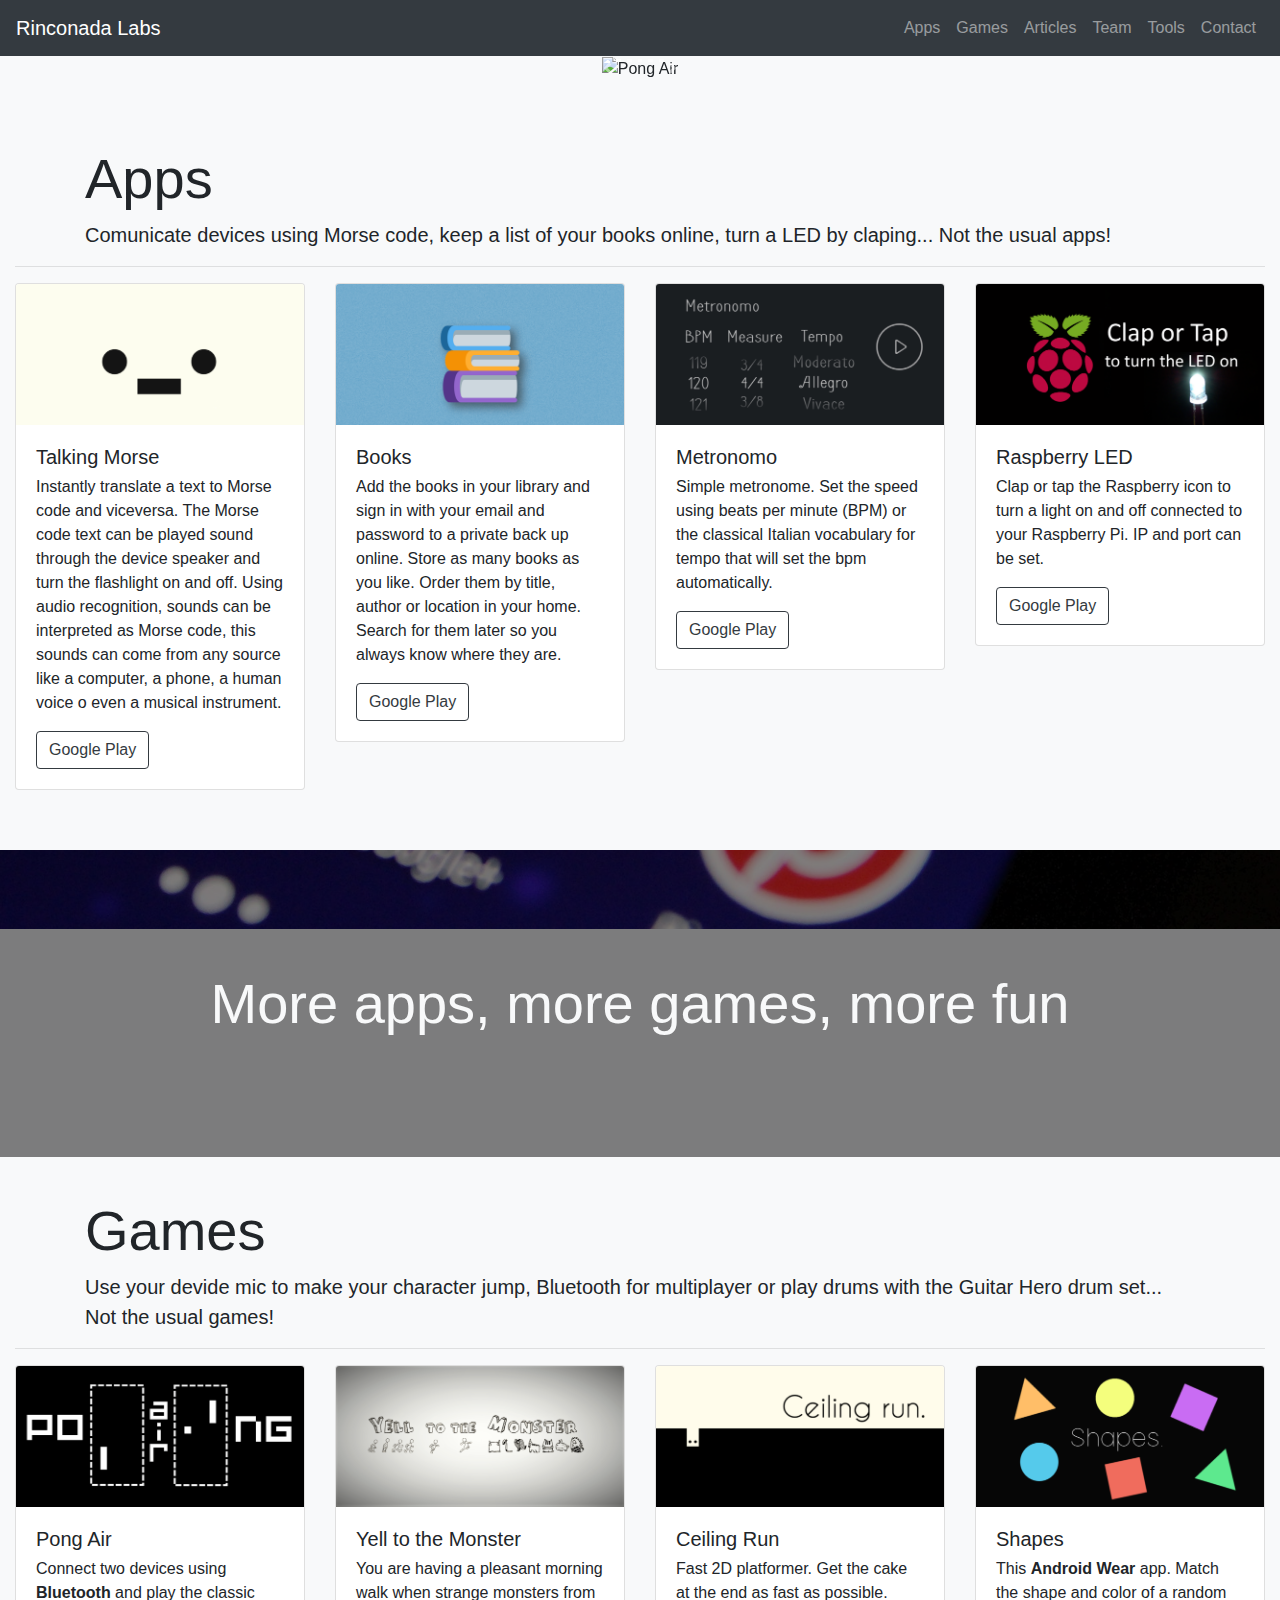
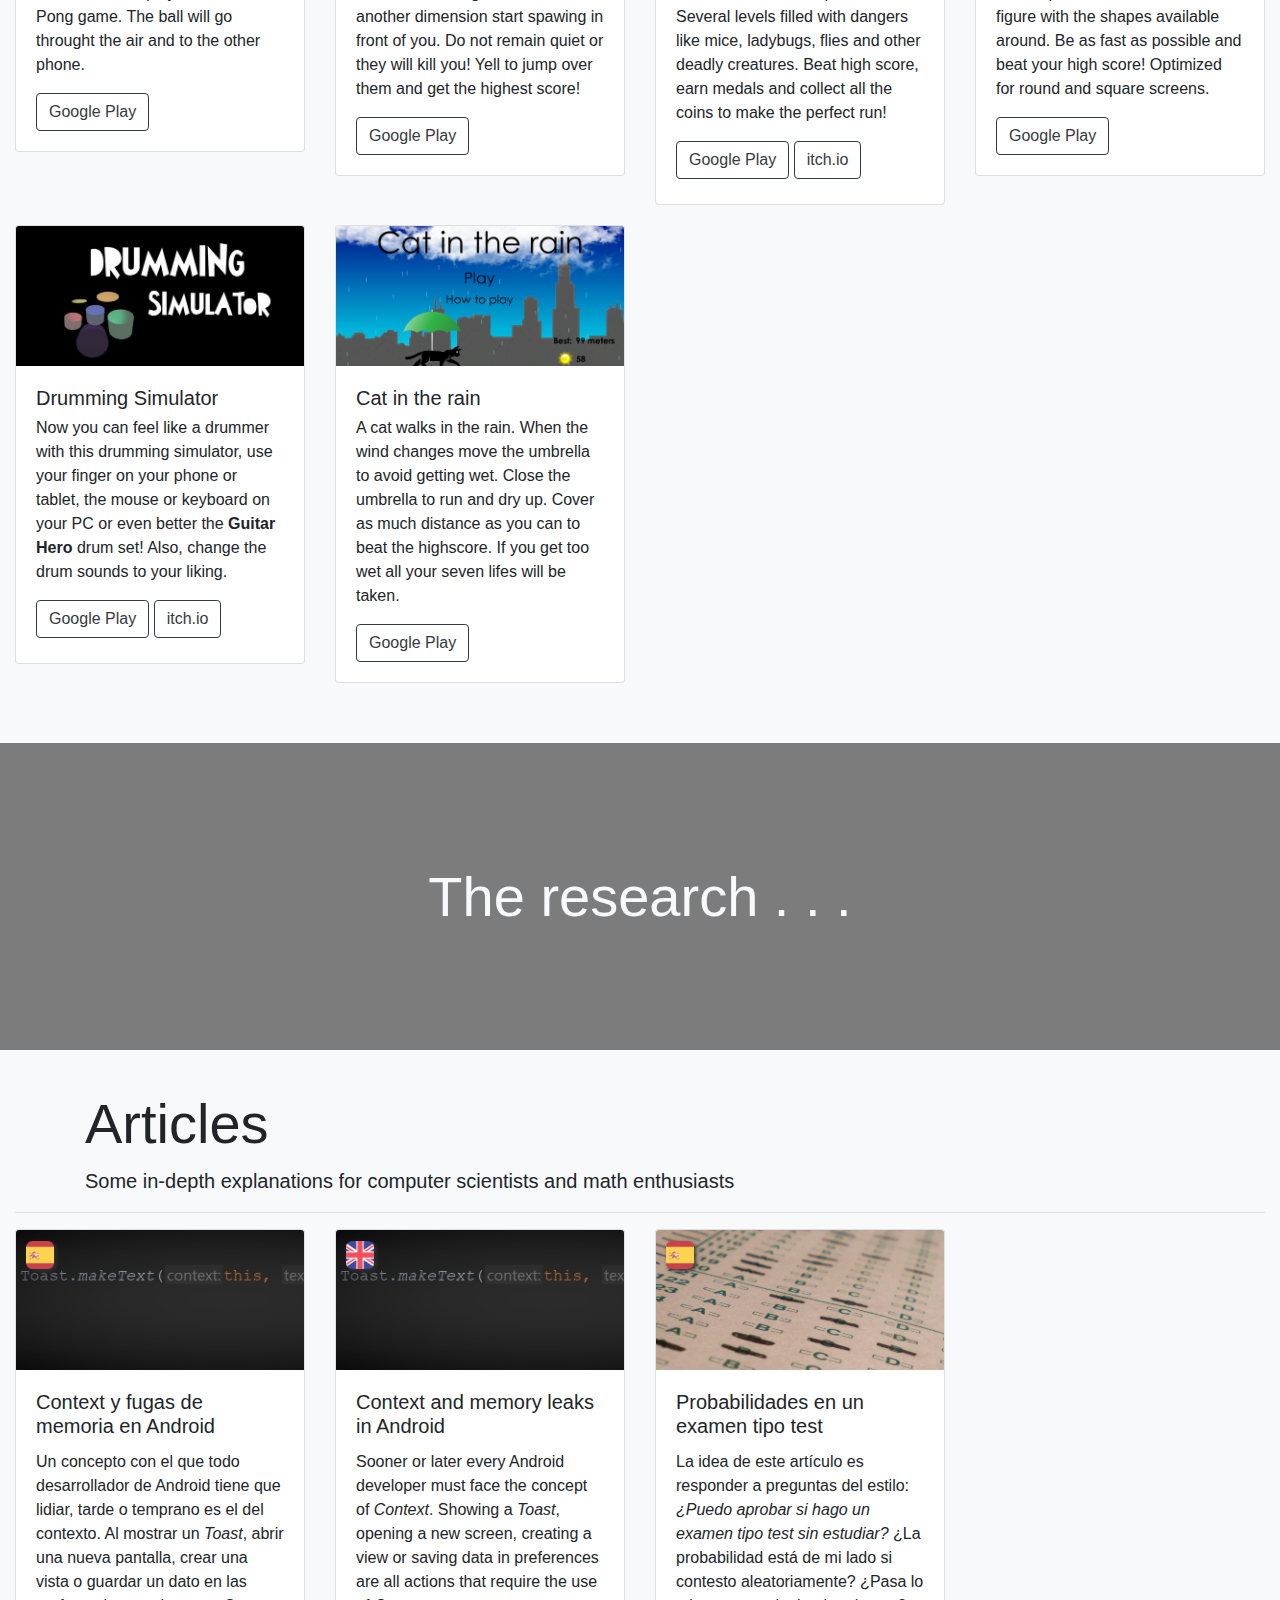
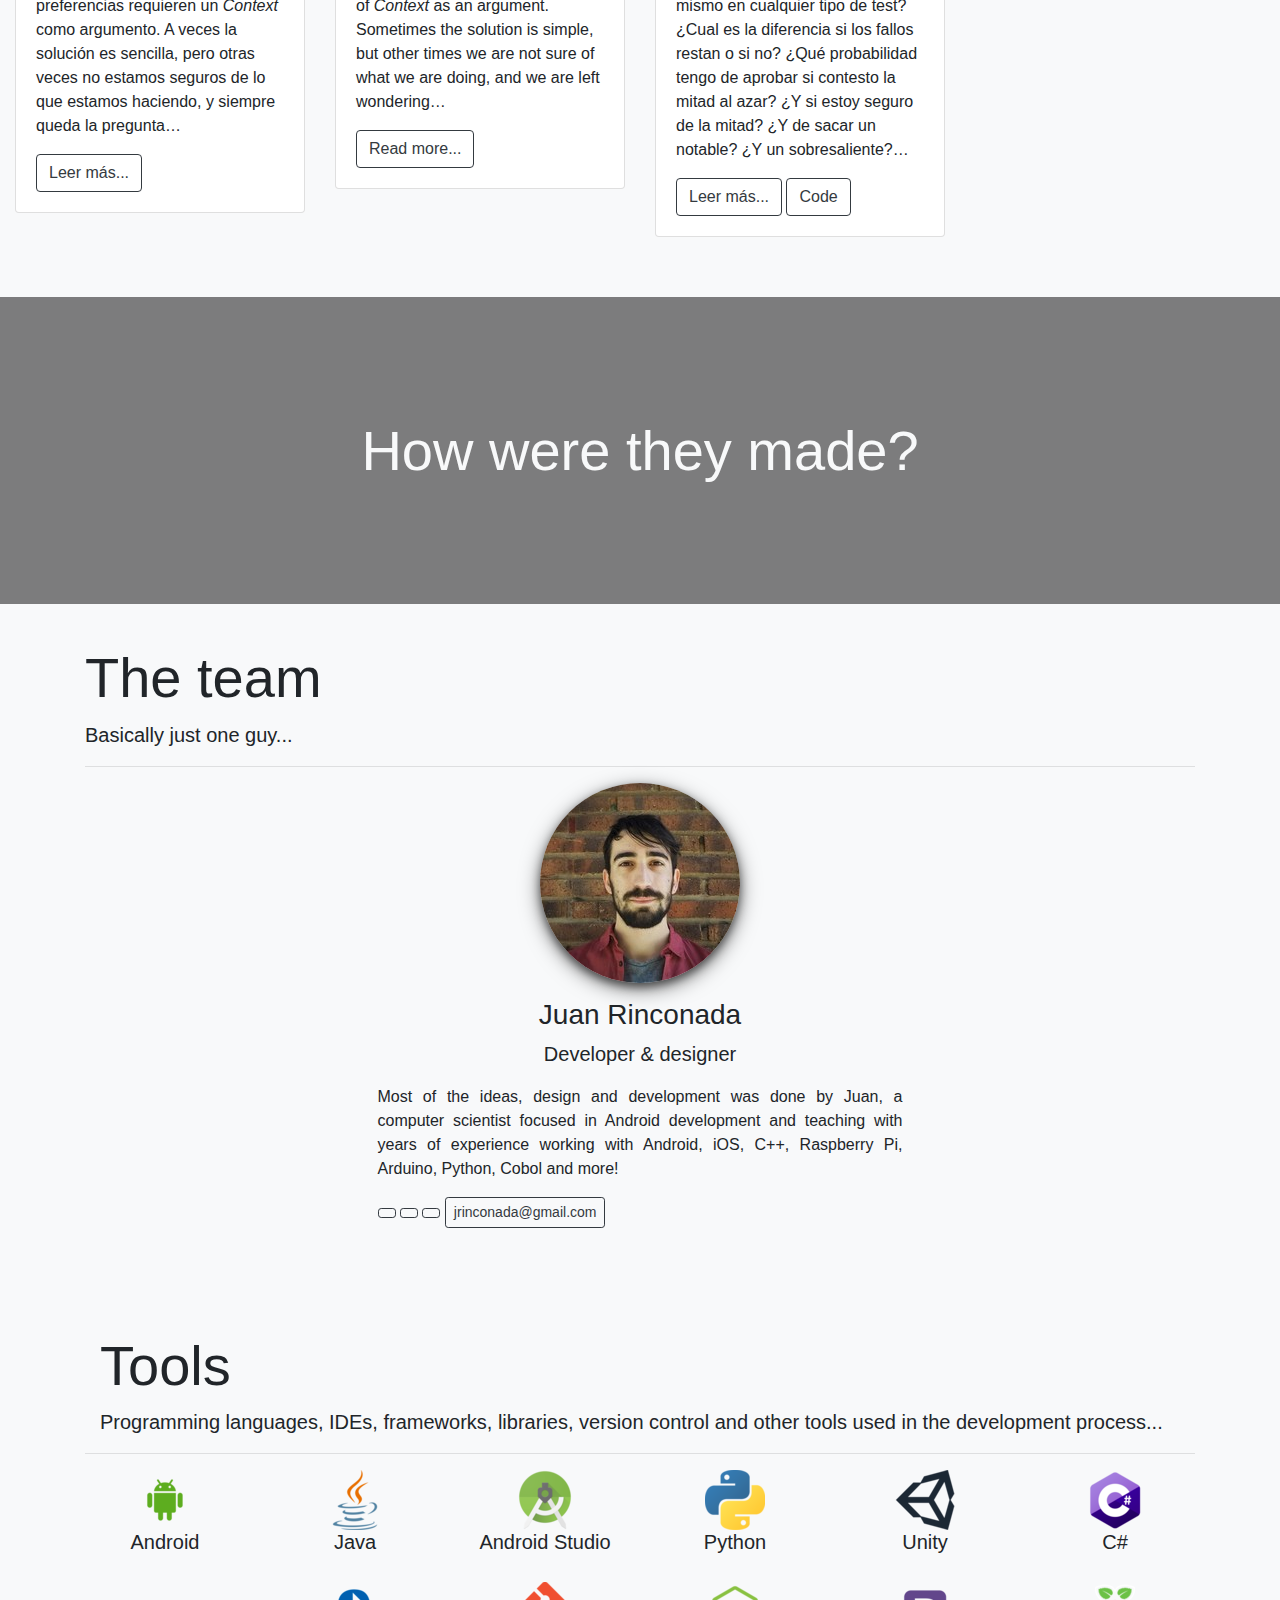
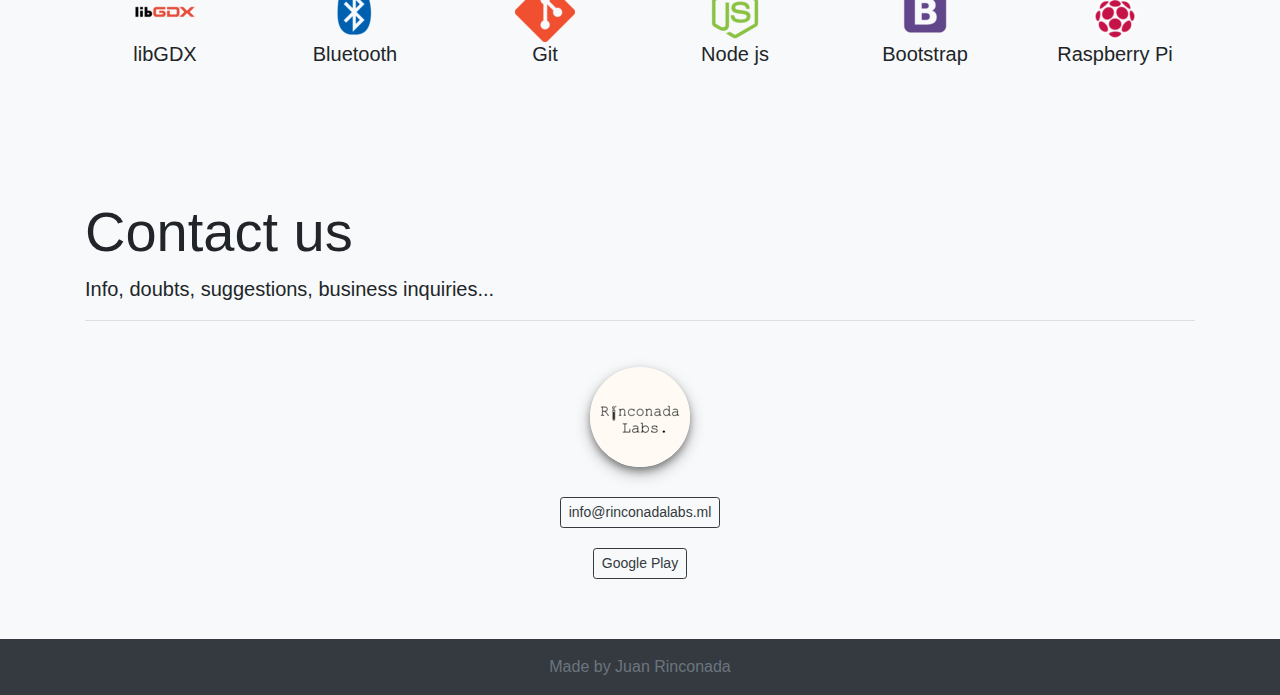
==== index.html @ 320c7001 "Articles section added. Floating flag icon added." ====
<!doctype html>
<html lang="en">
<head>
    <meta charset="utf-8">
    <meta name="viewport" content="width=device-width, initial-scale=1, shrink-to-fit=no">
    <link rel="stylesheet" href="css/bootstrap.min.css">
    <link rel="stylesheet" href="https://use.fontawesome.com/releases/v5.0.13/css/all.css" integrity="sha384-DNOHZ68U8hZfKXOrtjWvjxusGo9WQnrNx2sqG0tfsghAvtVlRW3tvkXWZh58N9jp" crossorigin="anonymous">
    <link rel="stylesheet" href="https://use.fontawesome.com/releases/v5.0.13/css/brands.css" integrity="sha384-VGCZwiSnlHXYDojsRqeMn3IVvdzTx5JEuHgqZ3bYLCLUBV8rvihHApoA1Aso2TZA" crossorigin="anonymous">
    <link rel="stylesheet" href="css/style.css">
    <link rel="icon" href="assets/icons/rinconadalabs-logo.png">

    <title>Rinconada Labs | Unusual apps and funny games</title>
    <meta name="description" content="Games like Bluetooth Pong, Guitar Hero drum set simulator, Android Wear for your watch. Apps for Morse code, clap to turn a LED on connected to a Raspberry Pi…"/>
    <meta name="keywords" content="apps, games, videogames, bluetooth"/>
</head>
    <body class="bg-light" data-spy="scroll" data-target=".navbar" data-offset="10">
        <!-- Navigation bar -->
        <nav id="navbar-sections" class="navbar navbar-expand-sm navbar-dark bg-dark sticky-top">
            <a class="navbar-brand large lead" href="#">Rinconada Labs</a>
            <button class="navbar-toggler" type="button" data-toggle="collapse" data-target="#navbarContent">
                <span class="navbar-toggler-icon"></span>
            </button>
            <div class="collapse navbar-collapse" id="navbarContent">
                <ul class="navbar-nav ml-auto">
                    <li class="nav-item">
                        <a class="nav-link" href="#apps">Apps</a>
                    </li>
                    <li class="nav-item">
                        <a class="nav-link" href="#games">Games</a>
                    </li>
                    <li class="nav-item">
                        <a class="nav-link" href="#articles">Articles</a>
                    </li>
                    <li class="nav-item">
                        <a class="nav-link" href="#team">Team</a>
                    </li>
                    <li class="nav-item">
                        <a class="nav-link" href="#tools">Tools</a>
                    </li>
                    <li class="nav-item">
                        <a class="nav-link" href="#contact">Contact</a>
                    </li>
                </ul>
            </div>
        </nav>
        <!-- Carousel -->
        <div class="container-fluid">
            <div class="row">
                <div id="projectsCarousel" class="carousel slide center-block" data-ride="carousel">
                    <ol class="carousel-indicators">
                        <li data-target="#projectsCarousel" data-slide-to="0" class="active"></li>
                        <li data-target="#projectsCarousel" data-slide-to="1"></li>
                        <li data-target="#projectsCarousel" data-slide-to="2"></li>
                        <li data-target="#projectsCarousel" data-slide-to="3"></li>
                        <li data-target="#projectsCarousel" data-slide-to="4"></li>
                    </ol>
                    <div class="carousel-inner">
                        <div class="carousel-item active">
                            <img  class="img-fluid" src="assets/vids/pongair-video.gif" alt="Pong Air">
                            <div class="carousel-caption">
                                <a href="#games" class="btn btn-outline-light btn-lg d-none d-sm-inline">+ Info</a>
                                <a href="#games" class="btn btn-outline-light d-sm-none">+ Info</a>
                            </div>
                        </div>
                        <div class="carousel-item">
                            <img class="img-fluid" src="assets/vids/yelltothemonster-video.gif" alt="Yell to the Monster">
                            <div class="carousel-caption">
                                <a href="#games" class="btn btn-outline-dark btn-lg d-none d-sm-inline">+ Info</a>
                                <a href="#games" class="btn btn-outline-dark d-sm-none">+ Info</a>
                            </div>
                        </div>
                        <div class="carousel-item">
                            <img class="img-fluid" src="assets/vids/ceilingrun-video.gif" alt="Ceiling run">
                            <div class="carousel-caption">
                                <a href="#games" class="btn btn-outline-light btn-lg d-none d-sm-inline">+ Info</a>
                                <a href="#games" class="btn btn-outline-light d-sm-none">+ Info</a>
                            </div>
                        </div>
                        <div class="carousel-item">
                            <img class="img-fluid" src="assets/vids/shapes-video.gif" alt="Shapes">
                            <div class="carousel-caption">
                                <a href="#games" class="btn btn-outline-light btn-lg d-none d-sm-inline">+ Info</a>
                                <a href="#games" class="btn btn-outline-light d-sm-none">+ Info</a>
                            </div>
                        </div>
                        <div class="carousel-item">
                            <img class="img-fluid" src="assets/vids/drummingsimulator-video.gif" alt="Drumming Simulator">
                            <div class="carousel-caption">
                                <a href="#games" class="btn btn-outline-light btn-lg d-none d-sm-inline">+ Info</a>
                                <a href="#games" class="btn btn-outline-light d-sm-none">+ Info</a>
                            </div>
                        </div>
                    </div>
                    <a class="carousel-control-prev" href="#projectsCarousel" role="button" data-slide="prev">
                        <span class="carousel-control-prev-icon"></span>
                        <span class="sr-only">Previous</span>
                    </a>
                    <a class="carousel-control-next" href="#projectsCarousel" role="button" data-slide="next">
                        <span class="carousel-control-next-icon" aria-hidden="true"></span>
                        <span class="sr-only">Next</span>
                    </a>
                </div>
            </div>
        </div>
        <!-- Apps -->
        <div id="apps">
            &nbsp;
        </div>
        <div class="container-fluid section">
            <div class="container">
                <h1 class="display-4">Apps</h1>
                <p class="lead">Comunicate devices using Morse code, keep a list of your books online, turn a LED by claping... <b>Not</b> the usual apps!</p>
            </div>
            <hr>
            <div class="row">
                <div class="col-sm-6 col-md-4 col-lg-3">
                    <div class="card">
                        <img class="card-img-top" src="assets/img/talkingmorse-banner.png">
                        <div class="card-body">
                            <h5 class="card-title">Talking Morse</h5>
                            <h4 class="card-subtitle android"><i class="fab fa-android"></i></h4>
                            <p class="card-text">Instantly translate a text to Morse code and viceversa. The Morse code text can be played sound through the device speaker and turn the flashlight on and off. Using audio recognition, sounds can be interpreted as Morse code, this sounds can come from any source like a computer, a phone, a human voice o even a musical instrument.</p>
                            <a href="https://play.google.com/store/apps/details?id=com.jrinconada.morse" class="btn btn-outline-dark">
                                <i class="fab fa-google-play"></i> Google Play
                            </a>
                        </div>
                    </div>
                </div>
                <div class="col-sm-6 col-md-4 col-lg-3">
                    <div class="card">
                        <img class="card-img-top" src="assets/img/books-banner.png">
                        <div class="card-body">
                            <h5 class="card-title">Books</h5>
                            <h4 class="card-subtitle android"><i class="fab fa-android"></i></h4>
                            <p class="card-text">Add the books in your library and sign in with your email and password to a private back up online. Store as many books as you like. Order them by title, author or location in your home. Search for them later so you always know where they are.</p>
                            <a href="https://play.google.com/store/apps/details?id=com.jrinconada.books" class="btn btn-outline-dark">
                                <i class="fab fa-google-play"></i> Google Play
                            </a>
                        </div>
                    </div>
                </div>
                <div class="col-sm-6 col-md-4 col-lg-3">
                    <div class="card">
                        <img class="card-img-top" src="assets/img/metronomo-banner.png">
                        <div class="card-body">
                            <h5 class="card-title">Metronomo</h5>
                            <h4 class="card-subtitle android"><i class="fab fa-android"></i></h4>
                            <p class="card-text">Simple metronome. Set the speed using beats per minute (BPM) or the classical Italian vocabulary for tempo that will set the bpm automatically.</p>
                            <a href="https://play.google.com/store/apps/details?id=com.jrinconada.metronomo" class="btn btn-outline-dark">
                                <i class="fab fa-google-play"></i> Google Play
                            </a>
                        </div>
                    </div>
                </div>
                <div class="col-sm-6 col-md-4 col-lg-3">
                    <div class="card">
                        <img class="card-img-top" src="assets/img/raspberryled-banner.png">
                        <div class="card-body">
                            <h5 class="card-title">Raspberry LED</h5>
                            <h4 class="card-subtitle android"><i class="fab fa-android"></i></h4>
                            <p class="card-text">Clap or tap the Raspberry icon to turn a light on and off connected to your Raspberry Pi. IP and port can be set.</p>
                            <a href="https://play.google.com/store/apps/details?id=com.profe.raspberry" class="btn btn-outline-dark">
                                <i class="fab fa-google-play"></i> Google Play
                            </a>
                        </div>
                    </div>
                </div>
            </div>
        </div>
        <!-- Apps & Games separator -->
        <div id="games" class="fixed-background apps-background">
            <h1 class="display-4 text-light section-title text-center d-none d-sm-block">More apps, more games, more fun</h1>
            <h1 class="display-4 medium-text text-light section-title-xs text-center d-sm-none">More apps, more games, more fun</h1>
        </div>
        <!-- Games -->
        <div class="container-fluid section">
            <div class="container">
                <h1 class="display-4">Games</h1>
                <p class="lead">Use your devide mic to make your character jump, Bluetooth for multiplayer or play drums with the Guitar Hero drum set...<br> <b>Not</b> the usual games!</p>
            </div>
            <hr>
            <div class="row">
                <div class="col-sm-6 col-md-4 col-lg-3">
                    <div class="card">
                        <img class="card-img-top" src="assets/img/pongair-banner.png">
                        <div class="card-body">
                            <h5 class="card-title">Pong Air</h5>
                            <h4 class="card-subtitle"><i class="fab fa-android android"></i> <i class="fab fa-bluetooth windows"></i></h4>
                            <p class="card-text">Connect two devices using <b>Bluetooth</b> and play the classic Pong game. The ball will go throught the air and to the other phone.</p>
                            <a href="https://play.google.com/store/apps/details?id=com.jrinconada.pongair.android" class="btn btn-outline-dark">
                                <i class="fab fa-google-play"></i> Google Play
                            </a>
                        </div>
                    </div>
                </div>
                <div class="col-sm-6 col-md-4 col-lg-3">
                    <div class="card">
                        <img class="card-img-top" src="assets/img/yelltothemonster-banner.png">
                        <div class="card-body">
                            <h5 class="card-title">Yell to the Monster</h5>
                            <h4 class="card-subtitle android"><i class="fab fa-android"></i></h4>
                            <p class="card-text">You are having a pleasant morning walk when strange monsters from another dimension start spawing in front of you. Do not remain quiet or they will kill you! Yell to jump over them and get the highest score!</p>

                            <a href="https://play.google.com/store/apps/details?id=com.jrinconada.runner" class="btn btn-outline-dark">
                                <i class="fab fa-google-play"></i> Google Play
                            </a>
                        </div>
                    </div>
                </div>
                <div class="col-sm-6 col-md-4 col-lg-3">
                    <div class="card">
                        <img class="card-img-top" src="assets/img/ceilingrun-banner.png">
                        <div class="card-body">
                            <h5 class="card-title">Ceiling Run</h5>
                            <h4 class="card-subtitle"><i class="fab fa-android android"></i> <i class="fab fa-windows windows"></i></h4>
                            <p class="card-text">Fast 2D platformer. Get the cake at the end as fast as possible. Several levels filled with dangers like mice, ladybugs, flies and other deadly creatures. Beat high score, earn medals and collect all the coins to make the perfect run!</p>
                            <a href="https://play.google.com/store/apps/details?id=com.jrinconada.ceilingrun" class="btn btn-outline-dark extra-margin">
                                <i class="fab fa-google-play"></i> Google Play
                            </a>
                            <a href="https://rinconada-labs.itch.io/ceiling-run" class="btn btn-outline-dark extra-margin">
                                <i class="fas fa-store"></i> itch.io
                            </a>
                        </div>
                    </div>
                </div>
                <div class="col-sm-6 col-md-4 col-lg-3">
                    <div class="card">
                        <img class="card-img-top" src="assets/img/shapes-banner.png">
                        <div class="card-body">
                            <h5 class="card-title">Shapes</h5>
                            <h4 class="card-subtitle"><i class="fab fa-android android"></i> <i class="far fa-clock text-muted"></i></h4>
                            <p class="card-text">This <b>Android Wear</b> app. Match the shape and color of a random figure with the shapes available around. Be as fast as possible and beat your high score! Optimized for round and square screens.</p>
                            <a href="https://play.google.com/store/apps/details?id=com.jrinconada.shapes" class="btn btn-outline-dark">
                                <i class="fab fa-google-play"></i> Google Play
                            </a>
                        </div>
                    </div>
                </div>
                <div class="col-sm-6 col-md-4 col-lg-3">
                    <div class="card">
                        <img class="card-img-top" src="assets/img/drummingsimulator-banner.jpg">
                        <div class="card-body">
                            <h5 class="card-title">Drumming Simulator</h5>
                            <h4 class="card-subtitle"><i class="fab fa-android android"></i> <i class="fab fa-windows windows"></i></h4>
                            <p class="card-text">Now you can feel like a drummer with this drumming simulator, use your finger on your phone or tablet, the mouse or keyboard on your PC or even better the <b>Guitar Hero</b> drum set! Also, change the drum sounds to your liking.</p>
                            <a href="https://play.google.com/store/apps/details?id=com.jrinconada.drummingsimulator" class="btn btn-outline-dark extra-margin">
                                <i class="fab fa-google-play"></i> Google Play
                            </a>
                            <a href="https://rinconada-labs.itch.io/drumming-simulator" class="btn btn-outline-dark extra-margin">
                                <i class="fas fa-store"></i> itch.io
                            </a>
                        </div>
                    </div>
                </div>
                <div class="col-sm-6 col-md-4 col-lg-3">
                    <div class="card">
                        <img class="card-img-top" src="assets/img/catintherain-banner.png">
                        <div class="card-body">
                            <h5 class="card-title">Cat in the rain</h5>
                            <h4 class="card-subtitle android"><i class="fab fa-android"></i></h4>
                            <p class="card-text">A cat walks in the rain. When the wind changes move the umbrella to avoid getting wet. Close the umbrella to run and dry up. Cover as much distance as you can to beat the highscore. If you get too wet all your seven lifes will be taken.</p>
                            <a href="https://play.google.com/store/apps/details?id=com.jrinconada.catintherain.android" class="btn btn-outline-dark">
                                <i class="fab fa-google-play"></i> Google Play
                            </a>
                        </div>
                    </div>
                </div>
            </div>
        </div>
        <!-- Articles separator -->
        <div id="articles" class="fixed-background articles-background">
            <h1 class="display-4 text-light section-title text-center d-none d-sm-block">The research . . .</h1>
            <h1 class="display-4 medium-text text-light section-title-xs text-center d-sm-none">The research . . .</h1>
        </div>
        <div class="container-fluid section">
            <div class="container">
                <h1 class="display-4">Articles</h1>
                <p class="lead">Some in-depth explanations for computer scientists and math enthusiasts</p>
            </div>
            <hr>
            <div class="row">
                <div class="col-sm-6 col-md-4 col-lg-3">
                    <div class="card">
                        <img class="flag" src="assets/icons/es.png">
                        <img class="card-img-top" src="assets/img/toast-banner.jpg">
                        <div class="card-body">
                            <h5 class="card-title">Context y fugas de memoria en Android</h5>
                            <p class="card-text">Un concepto con el que todo desarrollador de Android tiene que lidiar, tarde o temprano es el del contexto. Al mostrar un <em>Toast</em>, abrir una nueva pantalla, crear una vista o guardar un dato en las preferencias requieren un <em>Context</em> como argumento. A veces la solución es sencilla, pero otras veces no estamos seguros de lo que estamos haciendo, y siempre queda la pregunta…</p>
                            <a href="https://medium.com/@jrinconada/context-y-fugas-de-memoria-en-android-b3bfb84cfea9" class="btn btn-outline-dark">
                                <i class="fab fa-medium"></i> Leer más...
                            </a>
                        </div>
                    </div>
                </div>
                <div class="col-sm-6 col-md-4 col-lg-3">
                    <div class="card">
                        <img class="flag" src="assets/icons/uk.png">
                        <img class="card-img-top" src="assets/img/toast-banner.jpg">
                        <div class="card-body">
                            <h5 class="card-title">Context and memory leaks in Android</h5>
                            <p class="card-text">Sooner or later every Android developer must face the concept of <em>Context</em>. Showing a <em>Toast</em>, opening a new screen, creating a view or saving data in preferences are all actions that require the use of <em>Context</em> as an argument. Sometimes the solution is simple, but other times we are not sure of what we are doing, and we are left wondering…</p>
                            <a href="https://medium.com/@jrinconada/context-and-memory-leaks-in-android-82a39ed33002" class="btn btn-outline-dark">
                                <i class="fab fa-medium"></i> Read more...
                            </a>
                        </div>
                    </div>
                </div>
                <div class="col-sm-6 col-md-4 col-lg-3">
                    <div class="card">
                        <img class="flag" src="assets/icons/es.png">
                        <img class="card-img-top" src="assets/img/test-banner.jpg">
                        <div class="card-body">
                            <h5 class="card-title">Probabilidades en un examen tipo test</h5>
                            <p class="card-text">La idea de este artículo es responder a preguntas del estilo: <em>¿Puedo aprobar si hago un examen tipo test sin estudiar?</em> ¿La probabilidad está de mi lado si contesto aleatoriamente? ¿Pasa lo mismo en cualquier tipo de test? ¿Cual es la diferencia si los fallos restan o si no? ¿Qué probabilidad tengo de aprobar si contesto la mitad al azar? ¿Y si estoy seguro de la mitad? ¿Y de sacar un notable? ¿Y un sobresaliente?…</p>
                            <a href="https://medium.com/@jrinconada/probabilidades-en-un-examen-tipo-test-152863b9c710" class="btn btn-outline-dark">
                                <i class="fab fa-medium"></i> Leer más...
                            </a>
                            <a href="https://github.com/jrinconada/examen-tipo-test" class="btn btn-outline-dark">
                                <i class="fab fa-github"></i> Code
                            </a>
                        </div>
                    </div>
                </div>
            </div>
        </div>
        <!-- Team & Tools separator -->
        <div id="team" class="fixed-background tools-background">
            <h1 class="display-4 text-light section-title text-center d-none d-sm-block">How were they made?</h1>
            <h1 class="display-4 medium-text text-light section-title-xs text-center d-sm-none">How were they made?</h1>
        </div>
        <div class="container section">
            <h1 class="display-4">The team</h1>
            <p class="lead">Basically just one guy...</p>
            <hr>
            <div class="col-md-8 col-lg-6 center-block">
                <img class="portrait rounded-circle center-block" src="assets/img/juan.jpg">
                <h3 class="text-center">Juan Rinconada</h3>
                <p class="lead text-center">Developer & designer</p>
                <p class="text-justify">Most of the ideas, design and development was done by Juan, a computer scientist focused in Android development and teaching with years of experience working with Android, iOS, C++, Raspberry Pi, Arduino, Python, Cobol and more!</p>
                <a href="https://www.linkedin.com/in/jrinconada/" class="btn btn-outline-dark btn-sm">
                    <i class="fab fa-linkedin"></i>
                </a>
                <a href="https://github.com/jrinconada/" class="btn btn-outline-dark btn-sm">
                    <i class="fab fa-github"></i>
                </a>
                <a href="https://www.youtube.com/channel/UCKuDsSaII9Wd6vbVadx1Z6g" class="btn btn-outline-dark btn-sm">
                    <i class="fab fa-youtube"></i>
                </a>
                <a href="mailto:jrinconada@gmail.com" class="btn btn-outline-dark btn-sm">
                    jrinconada@gmail.com
                </a>
            </div>
        </div>
        <!-- Tools -->
        <div id="tools">
            &nbsp;
        </div>
        <div class="container section">
            <div class="container">
                <h1 class="display-4">Tools</h1>
                <p class="lead">Programming languages, IDEs, frameworks, libraries, version control and other tools used in the development process...</p>
            </div>
            <hr>
            <div class="row text-center padding">
                <div class="col-6 col-sm-3 col-lg-2">
                    <img class="logo" src="assets/icons/android-logo.png">
                    <h5>Android</h5>
                </div>
                <div class="col-6 col-sm-3 col-lg-2">
                    <img class="logo" src="assets/icons/java-logo.png">
                    <h5>Java</h5>
                </div>
                <div class="col-6 col-sm-3 col-lg-2">
                    <img class="logo" src="assets/icons/androidstudio-logo.png">
                    <h5>Android Studio</h5>
                </div>
                <div class="col-6 col-sm-3 col-lg-2">
                    <img class="logo" src="assets/icons/python-logo.png">
                    <h5>Python</h5>
                </div>
                <div class="col-6 col-sm-3 col-lg-2">
                    <img class="logo" src="assets/icons/unity-logo.png">
                    <h5>Unity</h5>
                </div>
                <div class="col-6 col-sm-3 col-lg-2">
                    <img class="logo" src="assets/icons/csharp-logo.png">
                    <h5>C#</h5>
                </div>
                <div class="col-6 col-sm-3 col-lg-2">
                    <img class="logo" src="assets/icons/libgdx-logo.png">
                    <h5>libGDX</h5>
                </div>
                <div class="col-6 col-sm-3 col-lg-2">
                    <img class="logo" src="assets/icons/bt-logo.png">
                    <h5>Bluetooth</h5>
                </div>
                <div class="col-6 col-sm-3 col-lg-2">
                    <img class="logo" src="assets/icons/git-logo.png">
                    <h5>Git</h5>
                </div>
                <div class="col-6 col-sm-3 col-lg-2">
                    <img class="logo" src="assets/icons/nodejs-logo.png">
                    <h5>Node js</h5>
                </div>
                <div class="col-6 col-sm-3 col-lg-2">
                    <img class="logo" src="assets/icons/bootstrap-logo.png">
                    <h5>Bootstrap</h5>
                </div>
                <div class="col-6 col-sm-3 col-lg-2">
                    <img class="logo" src="assets/icons/raspberrypi-logo.png">
                    <h5>Raspberry Pi</h5>
                </div>
            </div>
        </div>
        <!-- Contact -->
        <div id="contact">
            &nbsp;
        </div>
        <div class="container section">
            <h1 class="display-4">Contact us</h1>
            <p class="lead">Info, doubts, suggestions, business inquiries...</p>
            <hr>
            <div class="row">
                <div class="col-md-4 col-lg-5 text-center center-block">
                    <img class="big-logo rounded-circle center-block" src="assets/icons/rinconadalabs-logo.png">
                    <div class="container col-12">
                        <a href="mailto:info@rinconadalabs.ml" class="btn btn-outline-dark btn-sm">
                            info@rinconadalabs.ml
                        </a>
                    </div>
                    <div class="container">
                        <a href="https://play.google.com/store/apps/dev?id=4695881001147977834" class="btn btn-outline-dark btn-sm">
                            <i class="fab fa-google-play"></i> Google Play
                        </a>
                    </div>
                </div>
            </div>
        </div>
        <!-- Footer -->
        <div class="footer-copyright bg-dark text-muted text-center py-3">Made by Juan Rinconada
        </div>
        <!-- Libraries -->
        <script src="js/jquery-3.3.1.min.js"></script>
        <script src="js/bootstrap.min.js"></script>
        <script src="js/behaviour.js"></script>
    </body>
</html>
---- css/style.css ----
.carousel-caption {
    top: auto;
    bottom: 15%;
}

.carousel-indicators {
    top: auto;
    bottom: 10%;
}

.logo {
    width: 60px;
    height: 60px;
}

.flag {
    width: 28px;
    height: 28px;
    position: absolute;
    transform: translate(10px, 11px);
    -webkit-filter: drop-shadow(2px 2px 2px #333);
    filter: drop-shadow(2px 2px 2px #333);
}

.big-logo {
    width: 100px;
    height: 100px;
    margin-top: 30px;
    margin-bottom: 30px;
    box-shadow: 0 4px 6px 0 rgba(0, 0, 0, 0.3), 0 6px 15px 0 rgba(0, 0, 0, 0.3);
}

.portrait {
    width: 200px;
    height: 200px;
    margin-bottom: 15px;
    box-shadow: 0 4px 8px 0 rgba(0, 0, 0, 0.5), 0 6px 20px 0 rgba(0, 0, 0, 0.5);
}

.center-block {
    display: block;
    margin-right: auto;
    margin-left: auto;
}

[class*="col-"] {
    margin-bottom: 20px;
}

.section-title {
    padding: 120px;
    margin: 0;
    background-color: rgba(0, 0, 0, 0.5);
}

.section-title-xs {
    padding: 40px;
    margin: 0;
    background-color: rgba(0, 0, 0, 0.5);
}

.section {
    margin-top: 40px;
    margin-bottom: 40px;
}

.fixed-background {
    height: 100%;
    background-attachment: fixed;
    background-size: cover;
    background-repeat: no-repeat;
}

.apps-background {
    background-image: url(../assets/img/apps-background.jpeg);
}

.articles-background {
    background-image: url(../assets/img/articles-background.jpeg);
}

.tools-background {
    background-image: url(../assets/img/tools-background.jpeg);
}

.android {
    color: #A4C639;
}

.windows {
    color: #0078d7;
}

.extra-margin {
    margin-bottom: 5px;
}

.medium-text {
    font-size: 35px;
}
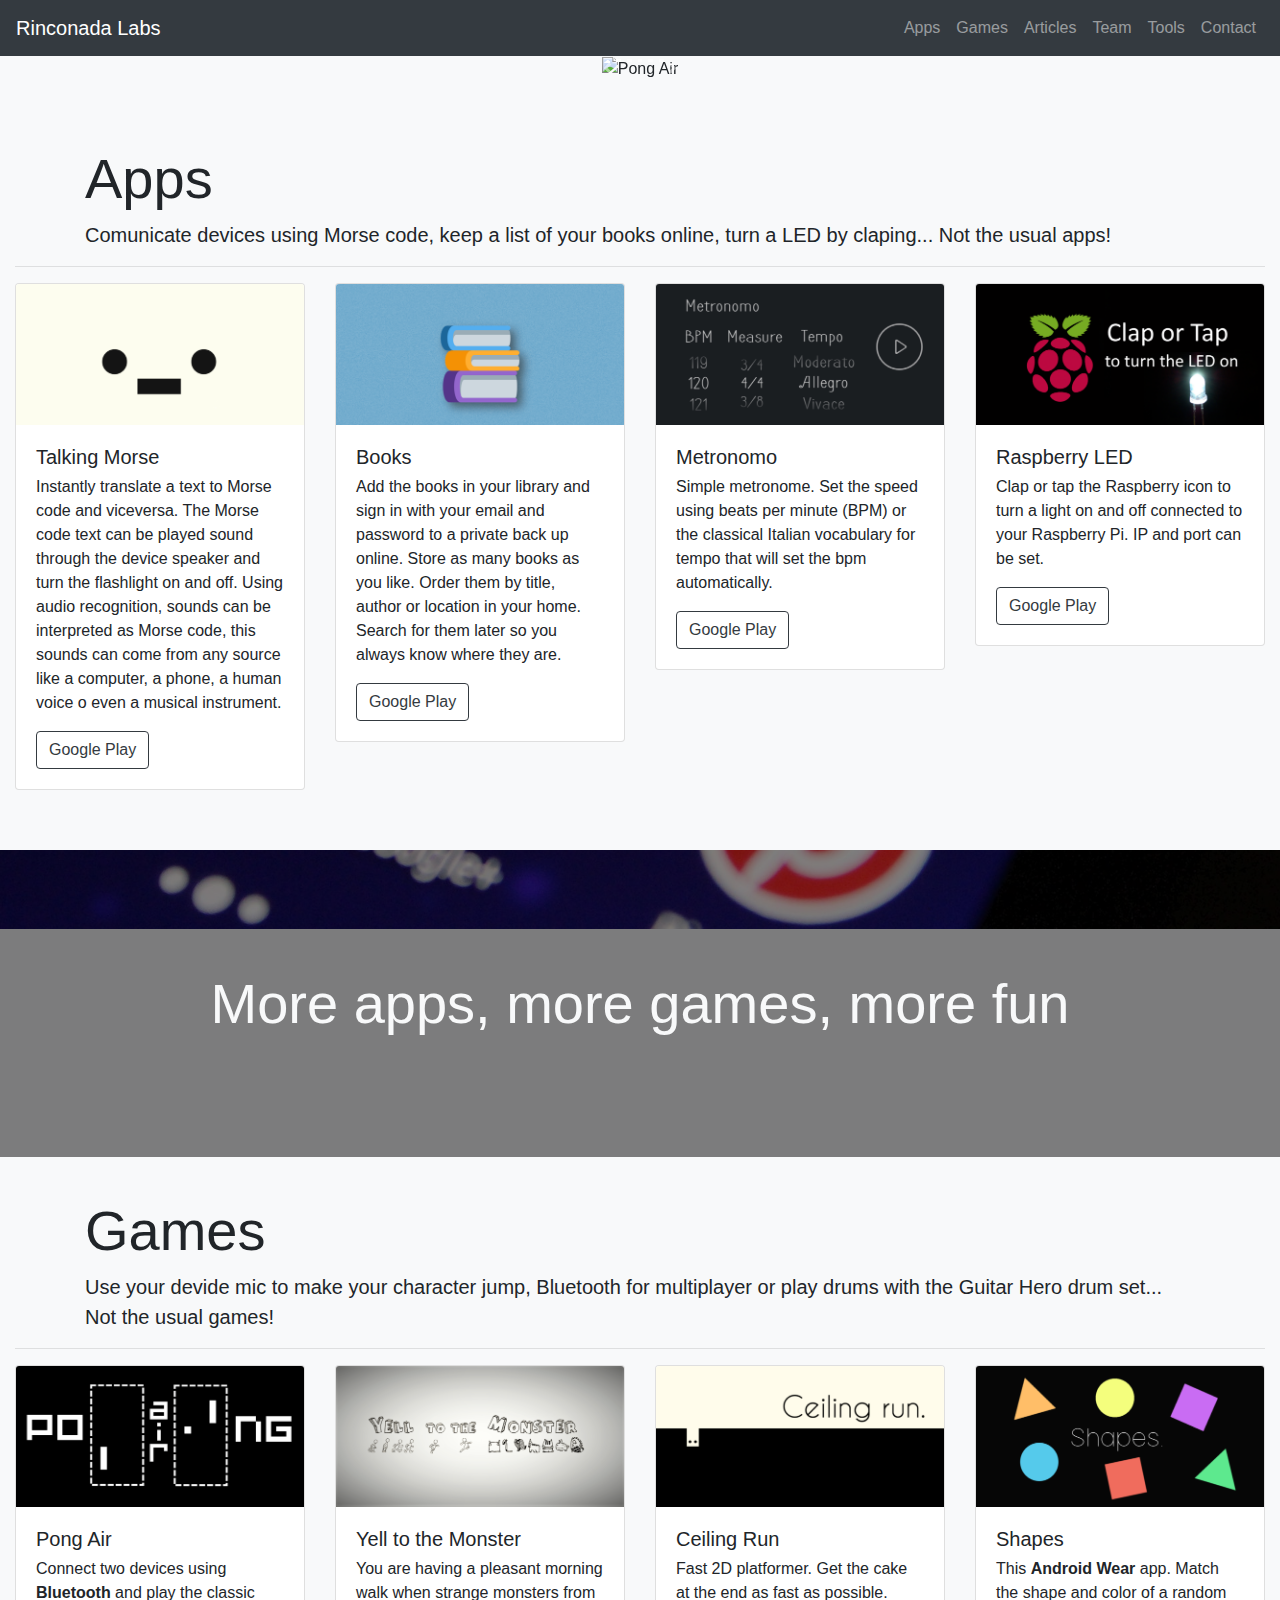
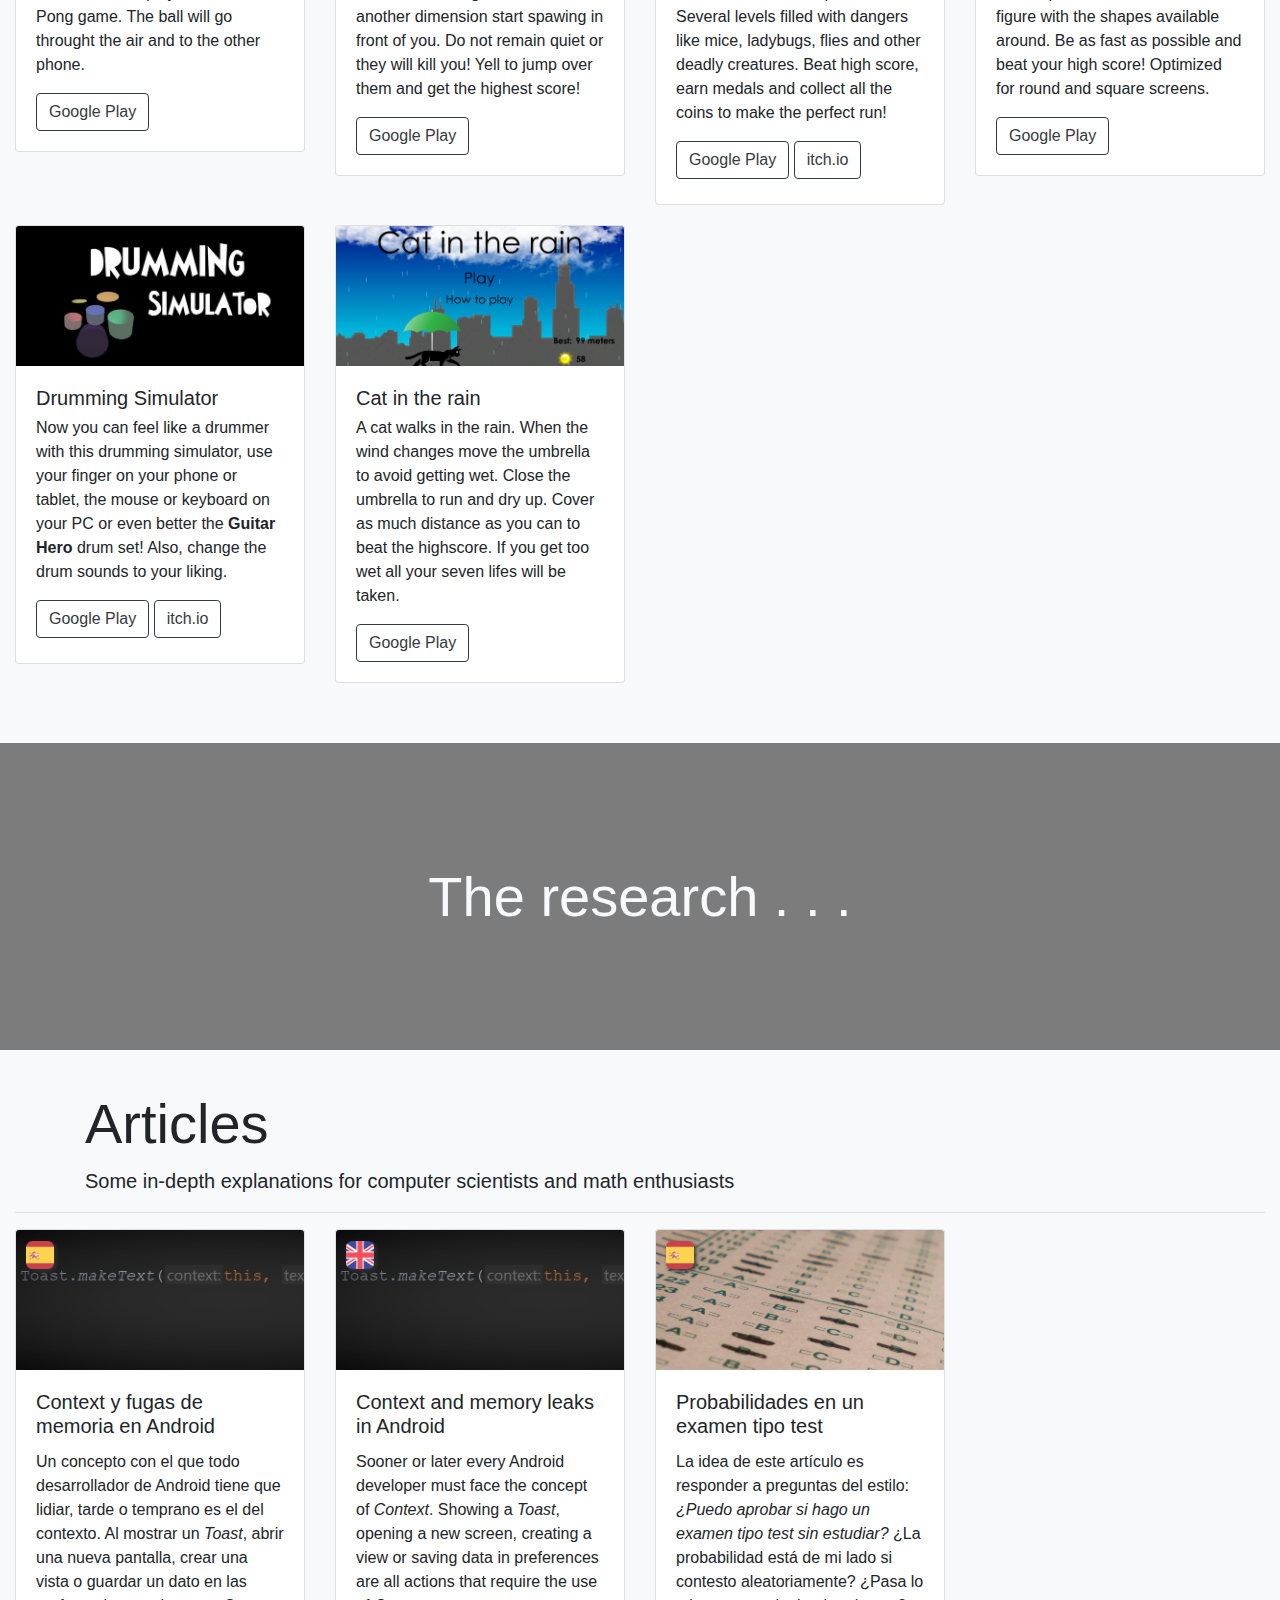
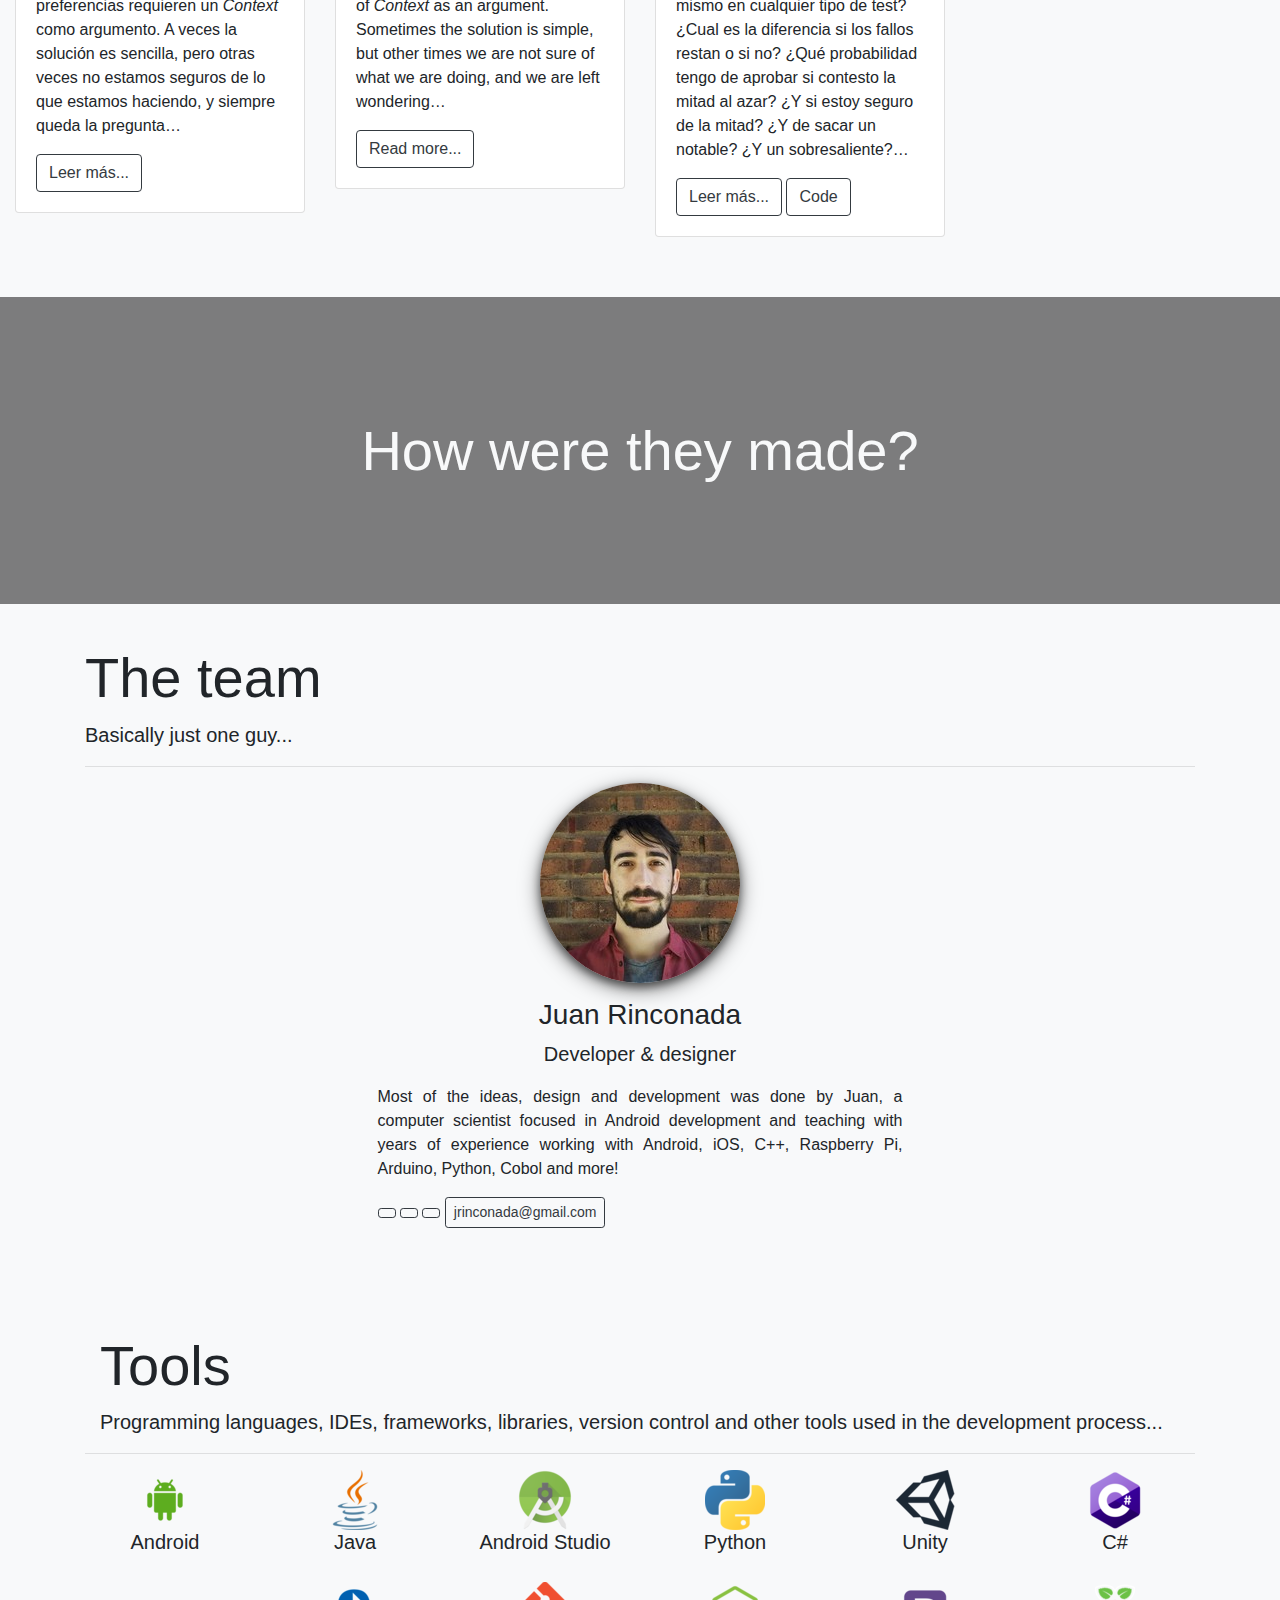
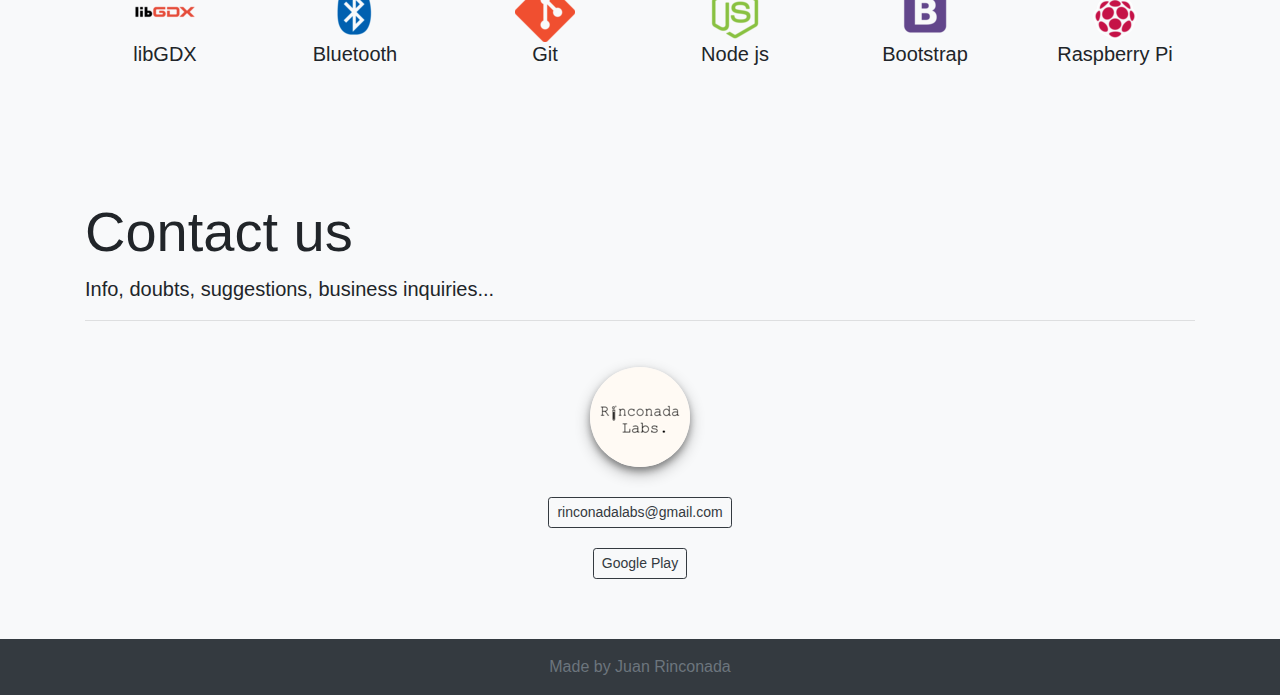
==== commit 696bc1ac: "Changed contact email to gmail" ====
--- a/index.html
+++ b/index.html
@@ -424,8 +424,8 @@
                 <div class="col-md-4 col-lg-5 text-center center-block">
                     <img class="big-logo rounded-circle center-block" src="assets/icons/rinconadalabs-logo.png">
                     <div class="container col-12">
-                        <a href="mailto:info@rinconadalabs.ml" class="btn btn-outline-dark btn-sm">
-                            info@rinconadalabs.ml
+                        <a href="mailto:rinconadalabs@gmail.com" class="btn btn-outline-dark btn-sm">
+                            rinconadalabs@gmail.com
                         </a>
                     </div>
                     <div class="container">
--- a/css/style.css
+++ b/css/style.css
@@ -18,7 +18,8 @@
     width: 28px;
     height: 28px;
     position: absolute;
-    transform: translate(10px, 11px);
+    top: 11px;
+    left: 10px;
     -webkit-filter: drop-shadow(2px 2px 2px #333);
     filter: drop-shadow(2px 2px 2px #333);
 }
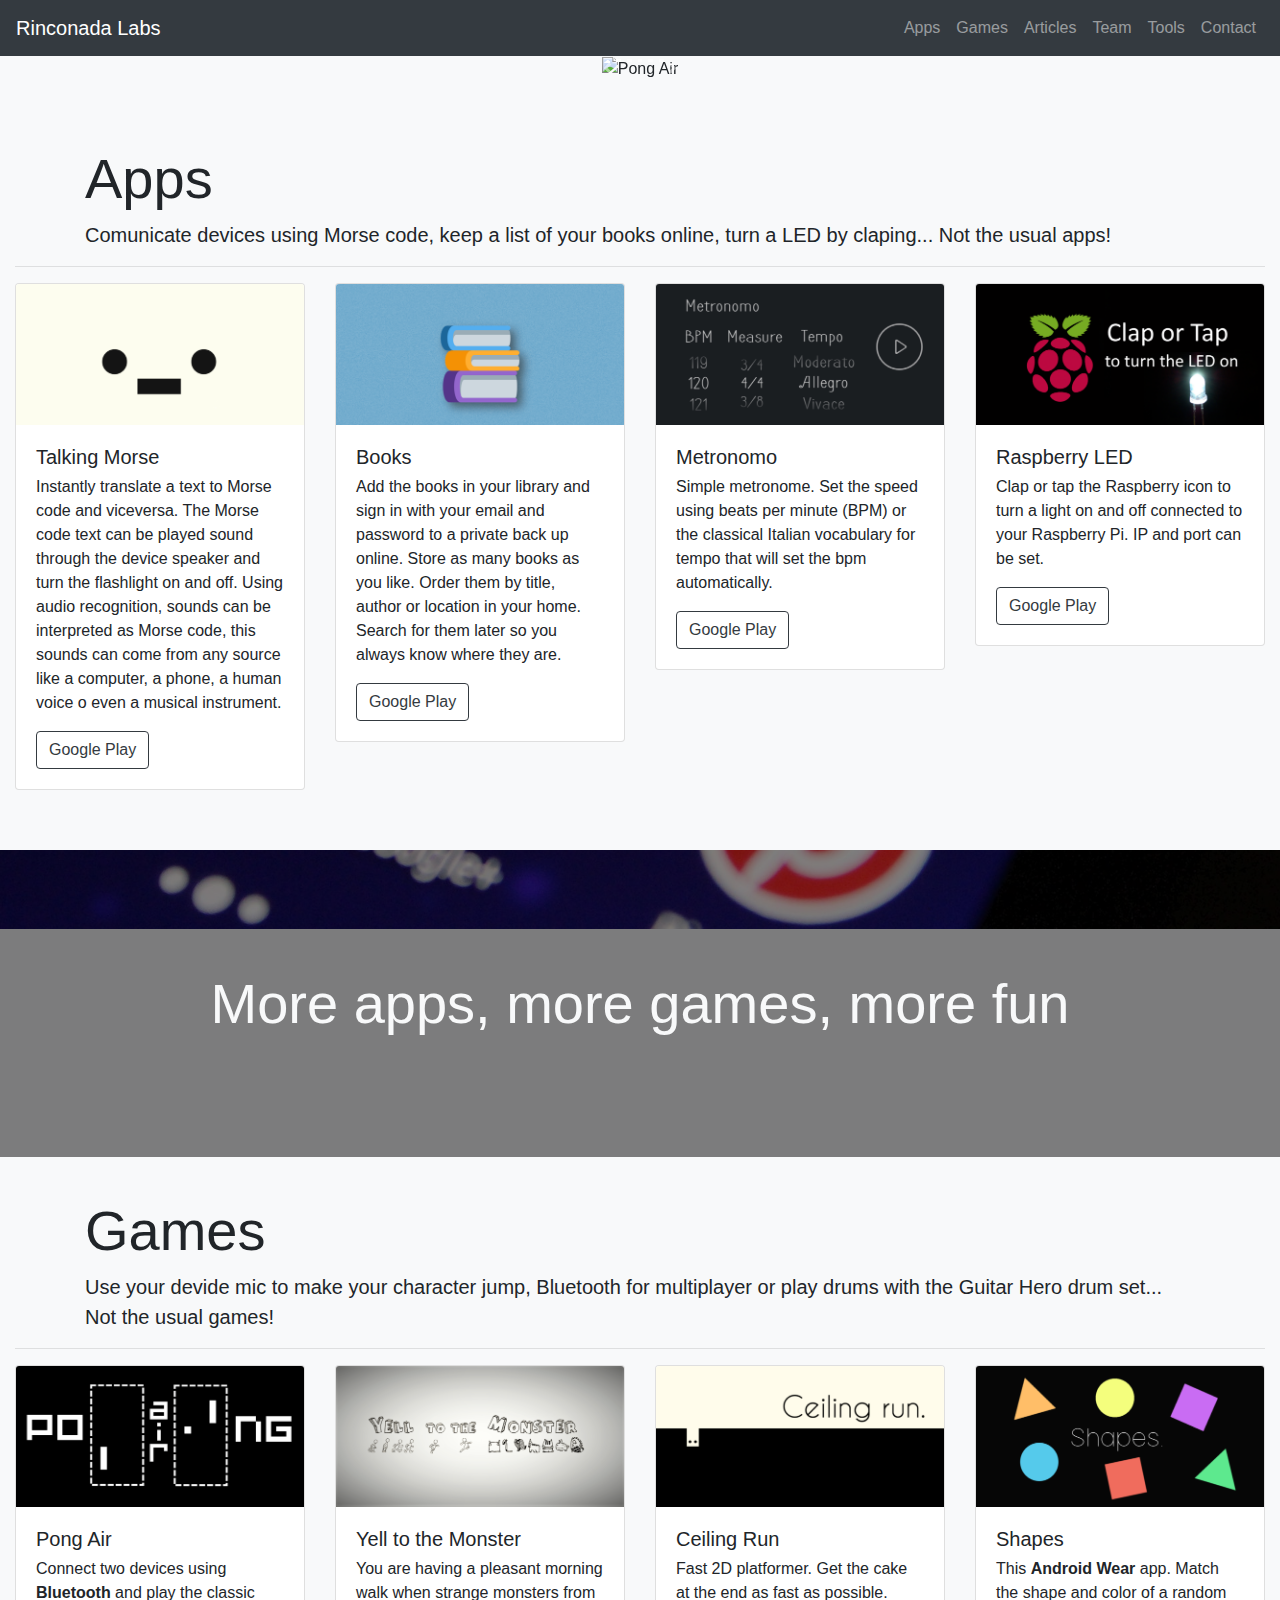
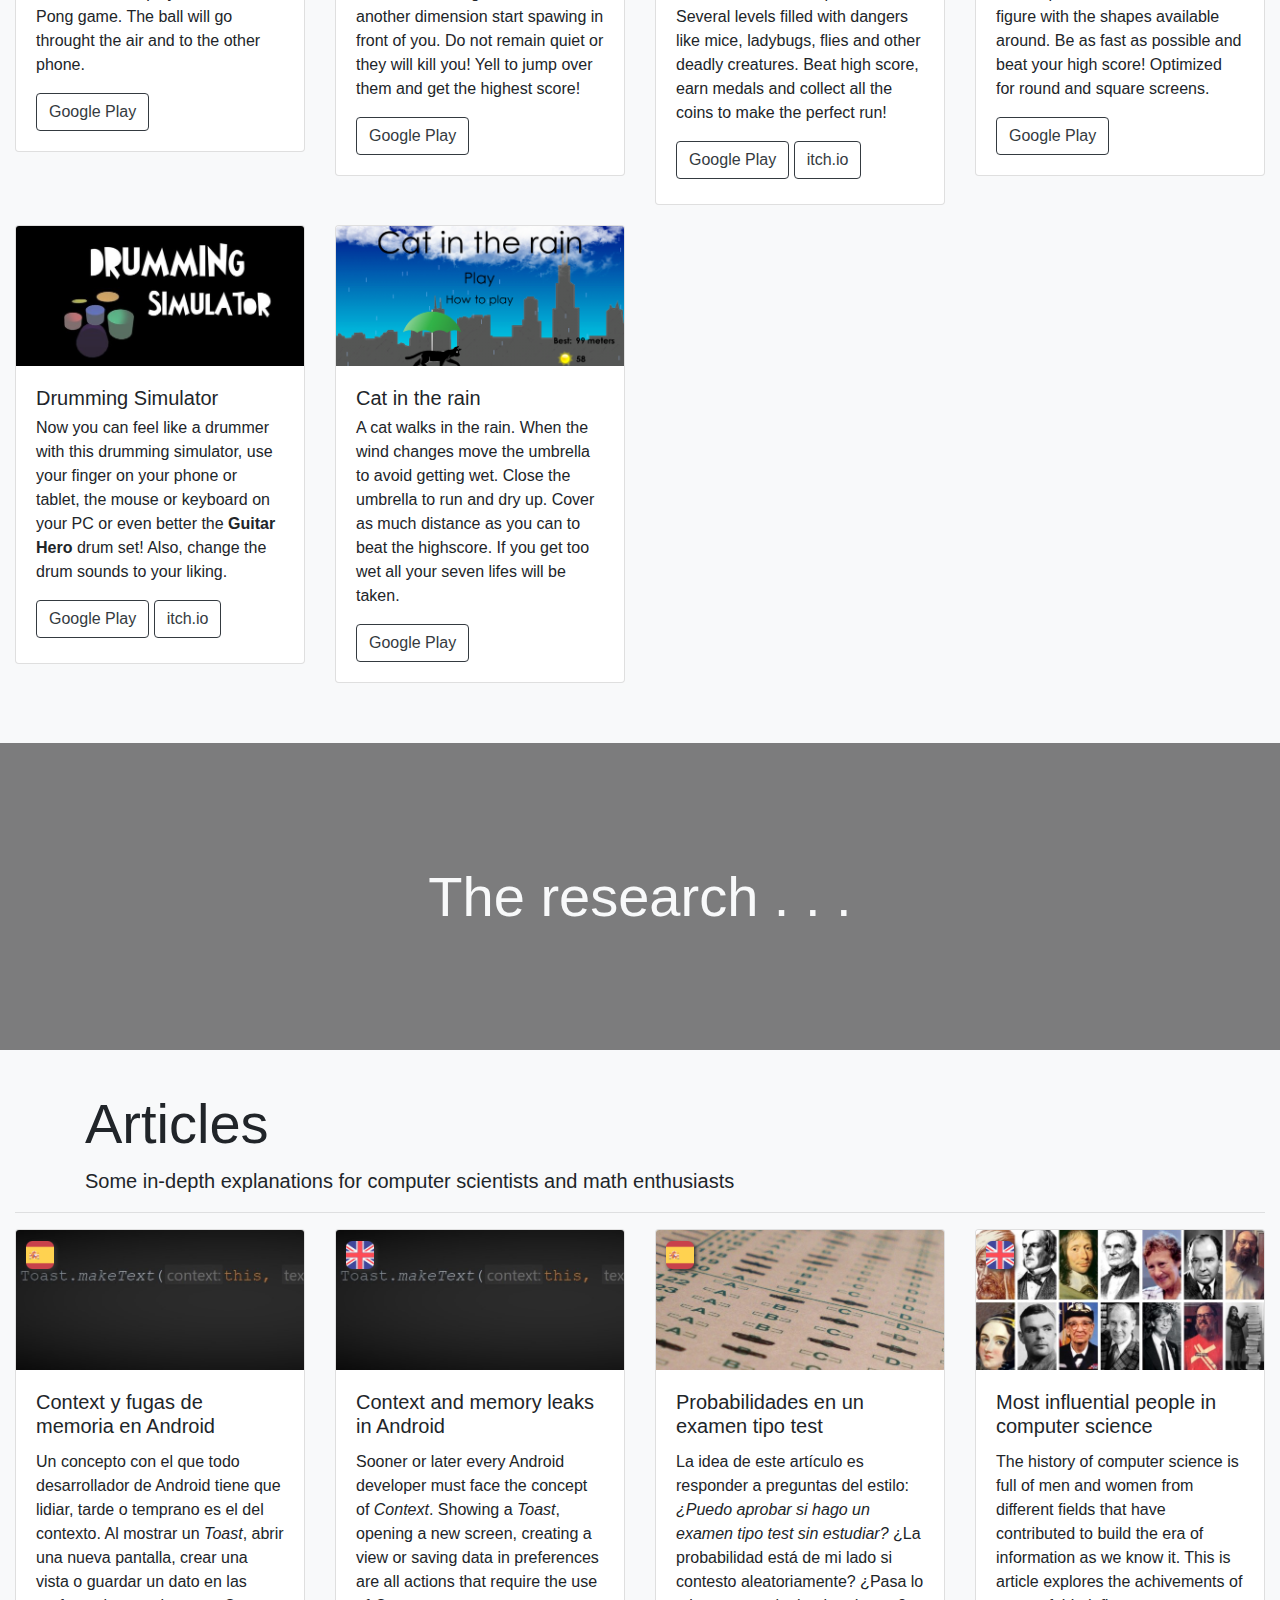
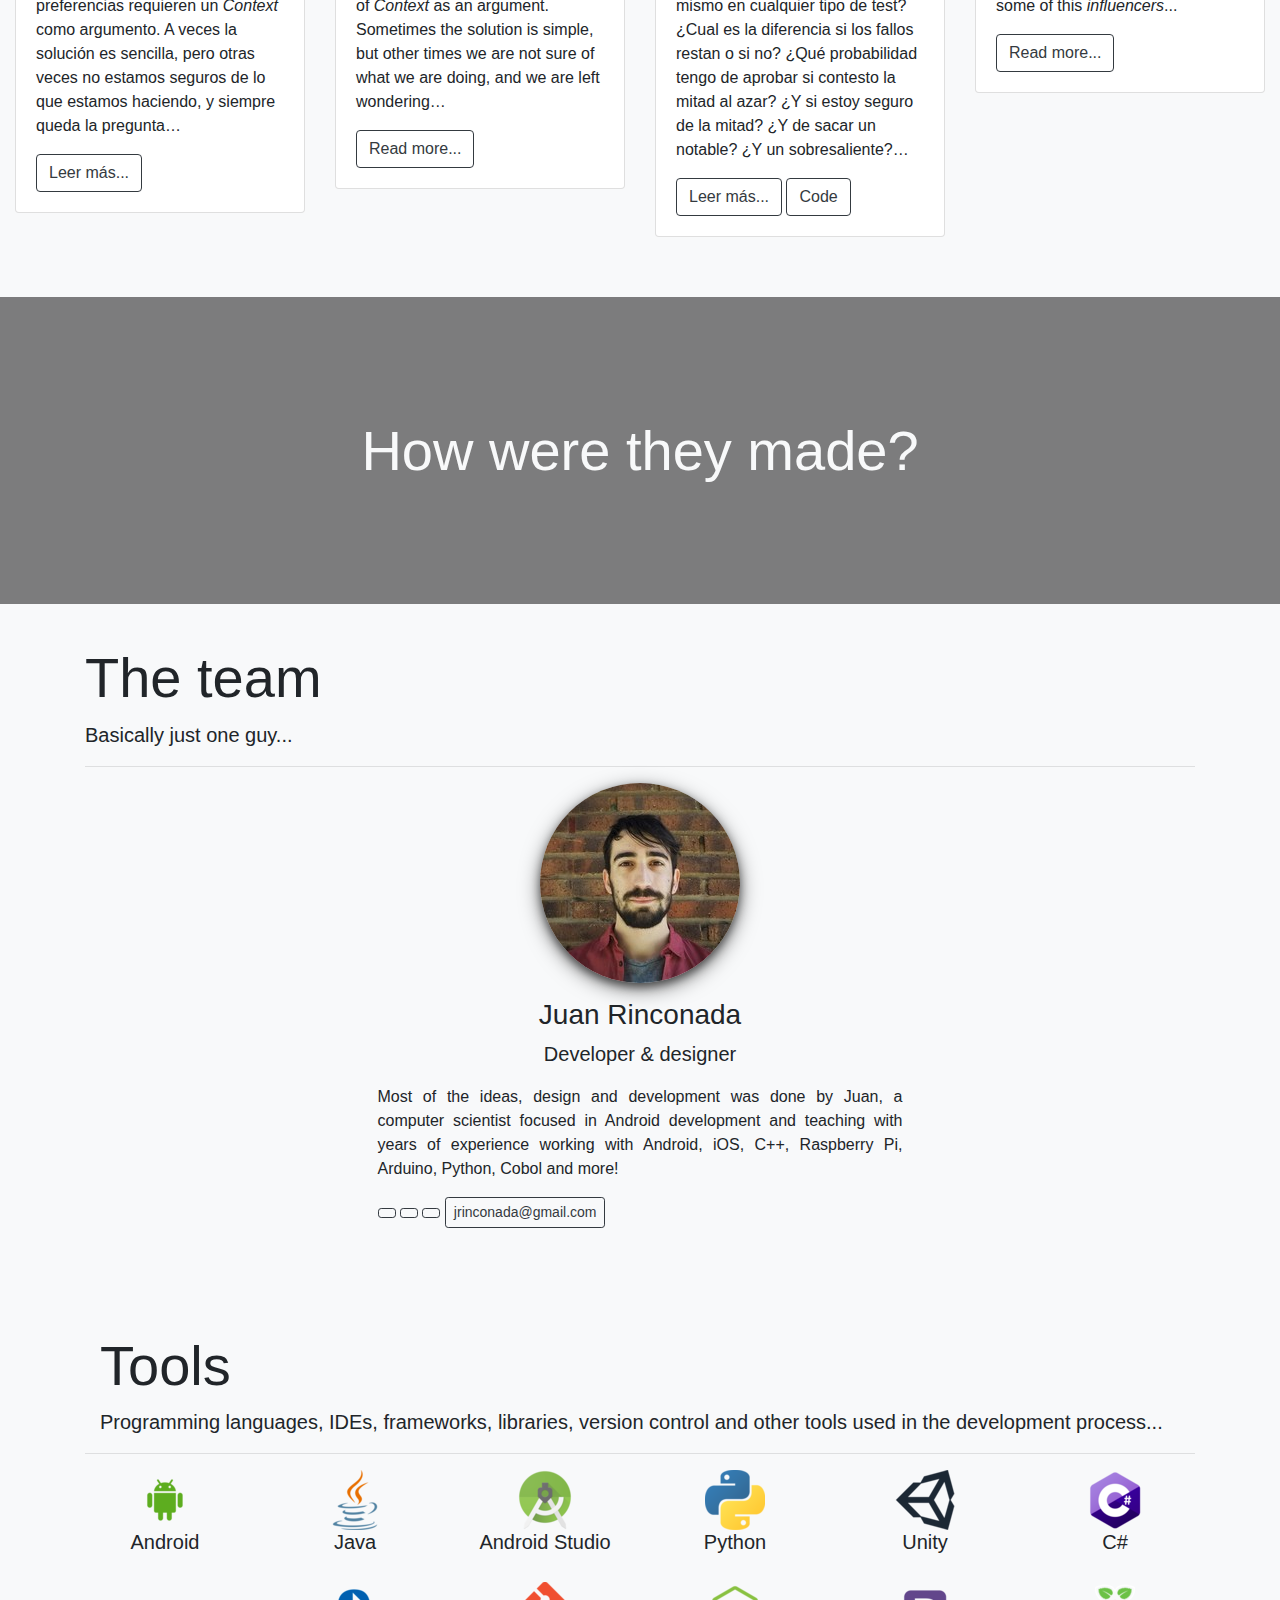
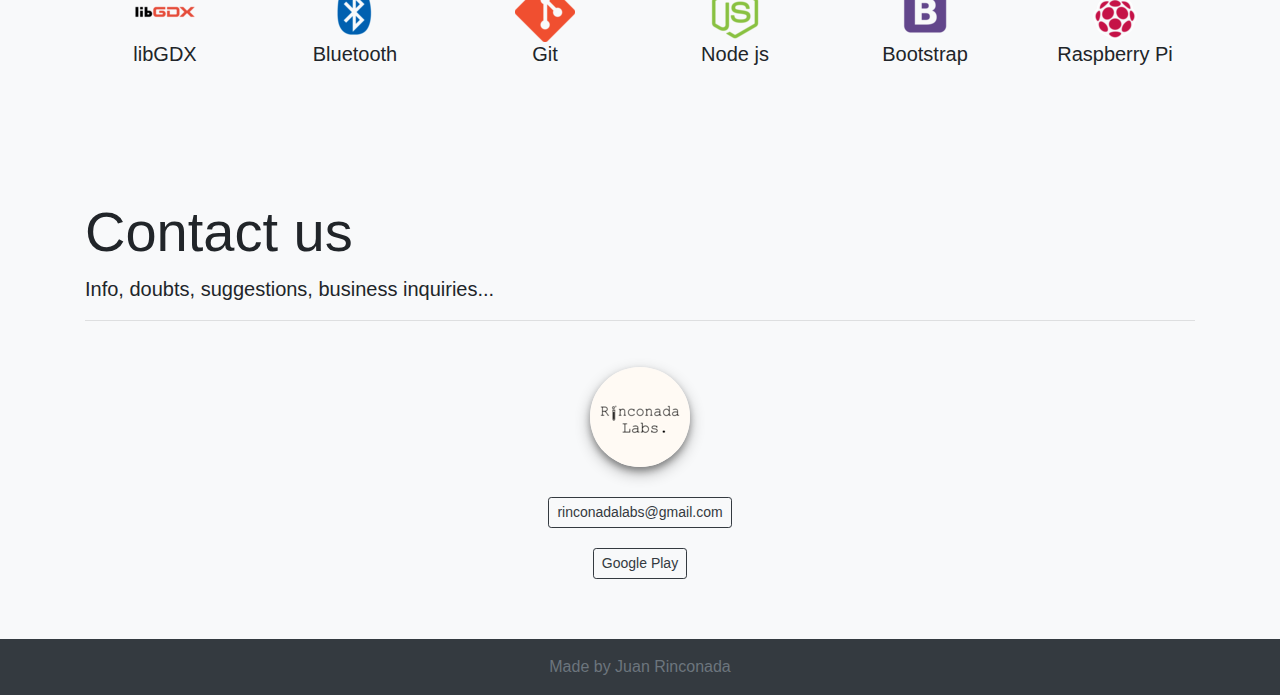
==== commit 6fc3863c: "Influencers article added." ====
--- a/index.html
+++ b/index.html
@@ -321,6 +321,19 @@
                         </div>
                     </div>
                 </div>
+                <div class="col-sm-6 col-md-4 col-lg-3">
+                    <div class="card">
+                        <img class="flag" src="assets/icons/uk.png">
+                        <img class="card-img-top" src="assets/img/influencers-banner.jpg">
+                        <div class="card-body">
+                            <h5 class="card-title">Most influential people in computer science</h5>
+                            <p class="card-text">The history of computer science is full of men and women from different fields that have contributed to build the era of information as we know it. This is article explores the achivements of some of this <em>influencers</em>...</p>
+                            <a href="https://medium.com/@jrinconada/most-influential-people-in-computer-science-59fe9461c51b" class="btn btn-outline-dark">
+                                <i class="fab fa-medium"></i> Read more...
+                            </a>
+                        </div>
+                    </div>
+                </div>
             </div>
         </div>
         <!-- Team & Tools separator -->
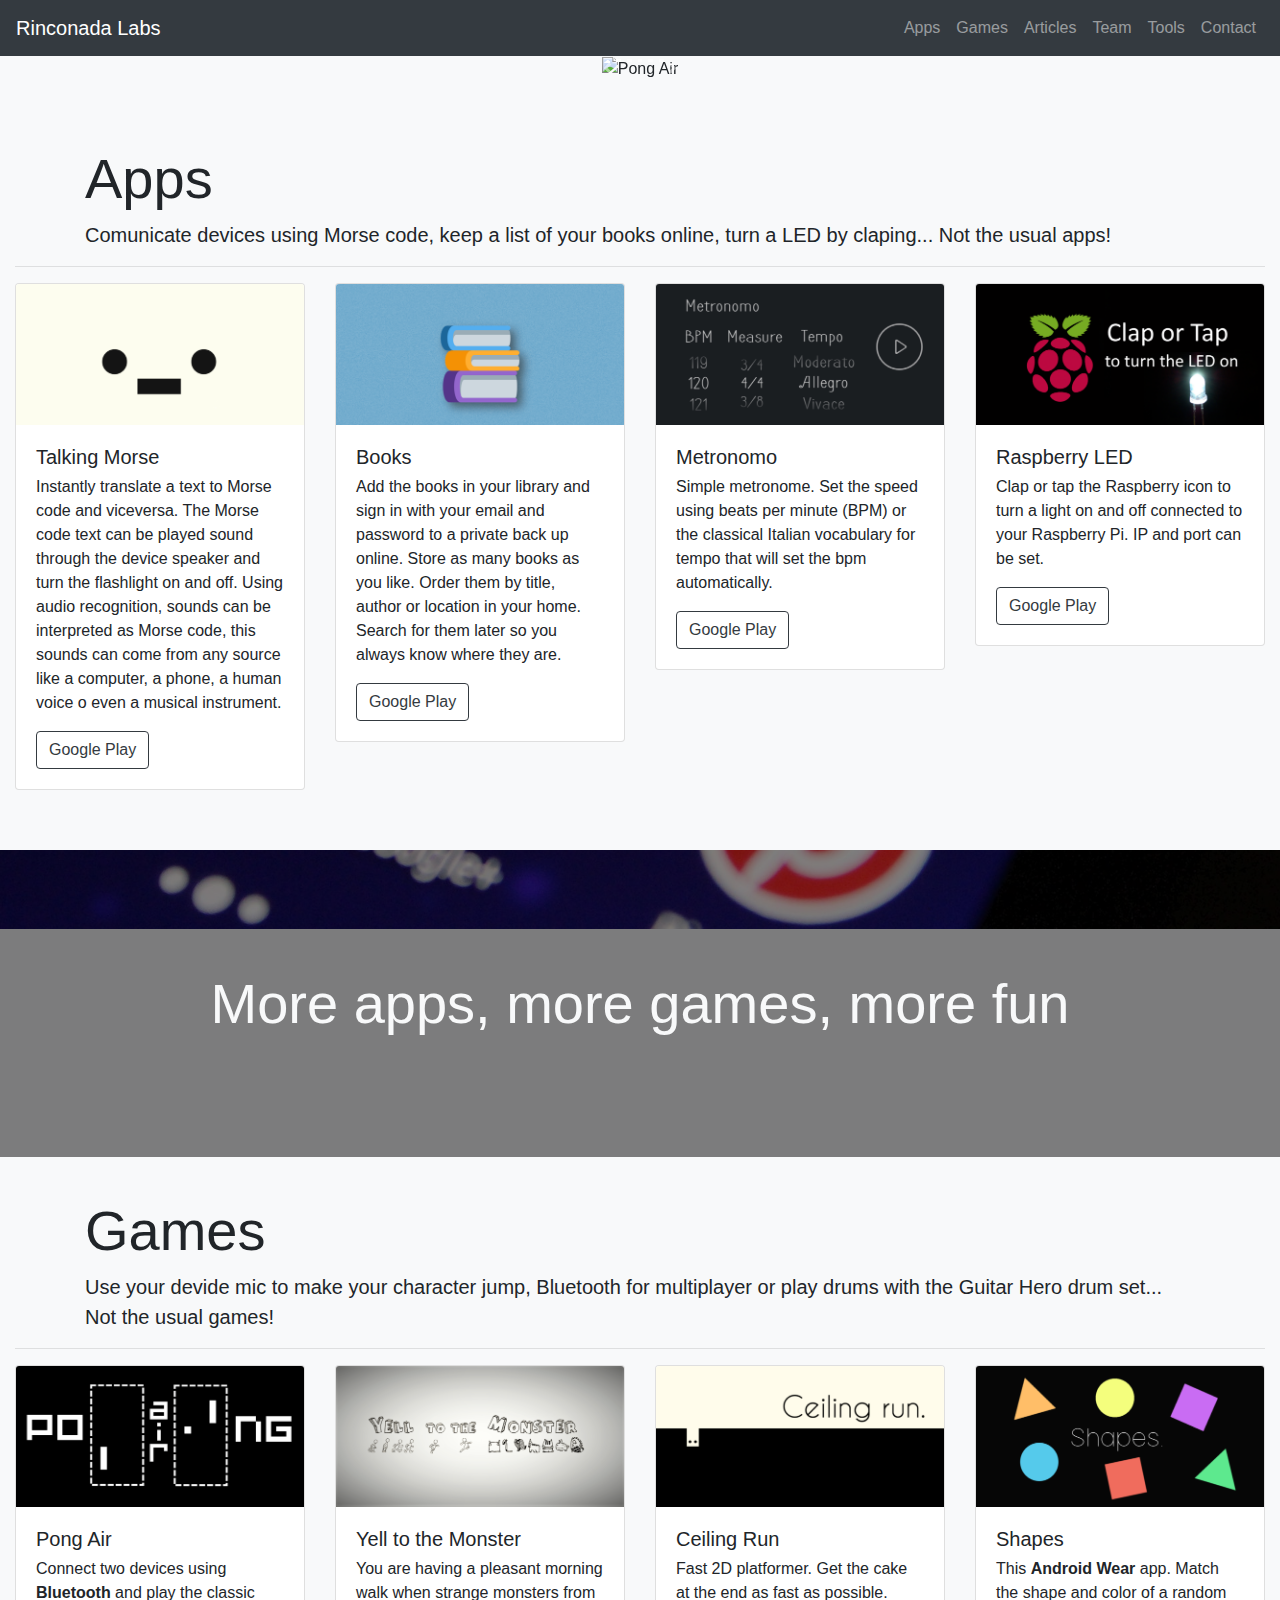
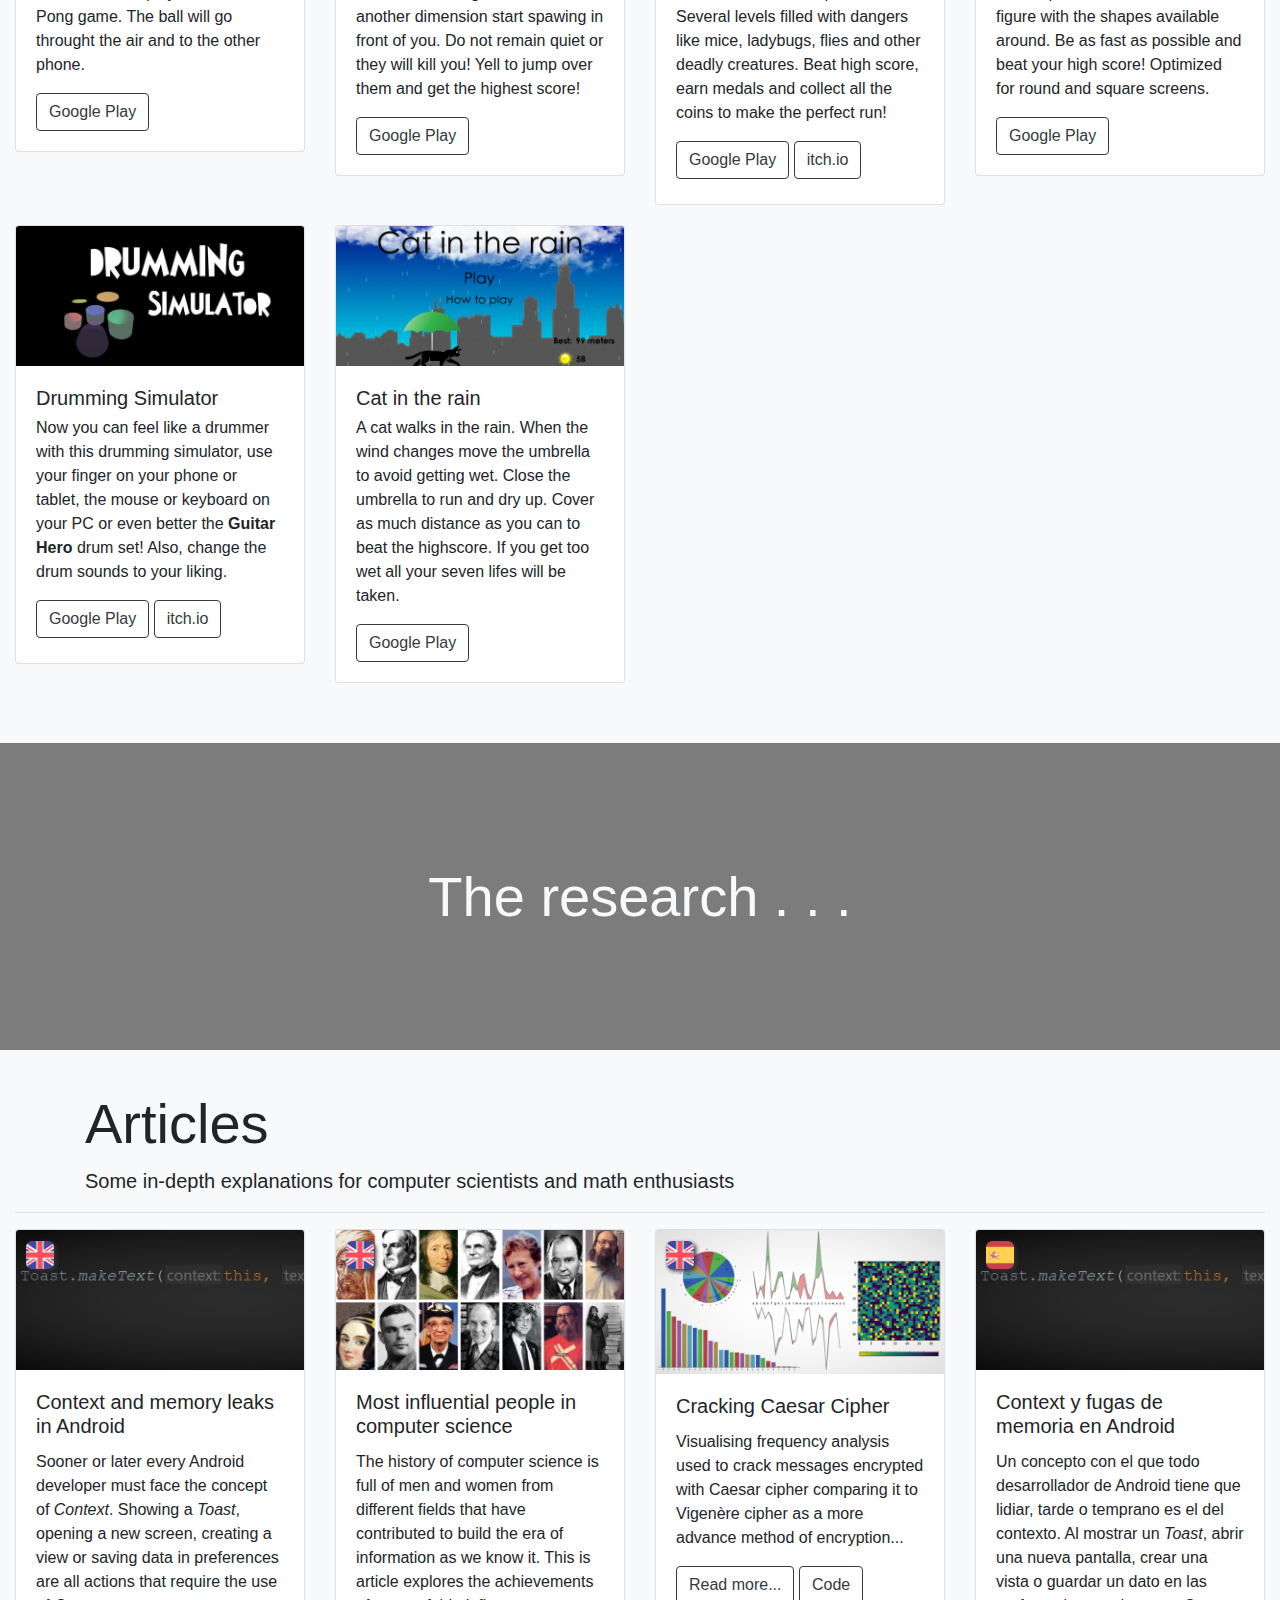
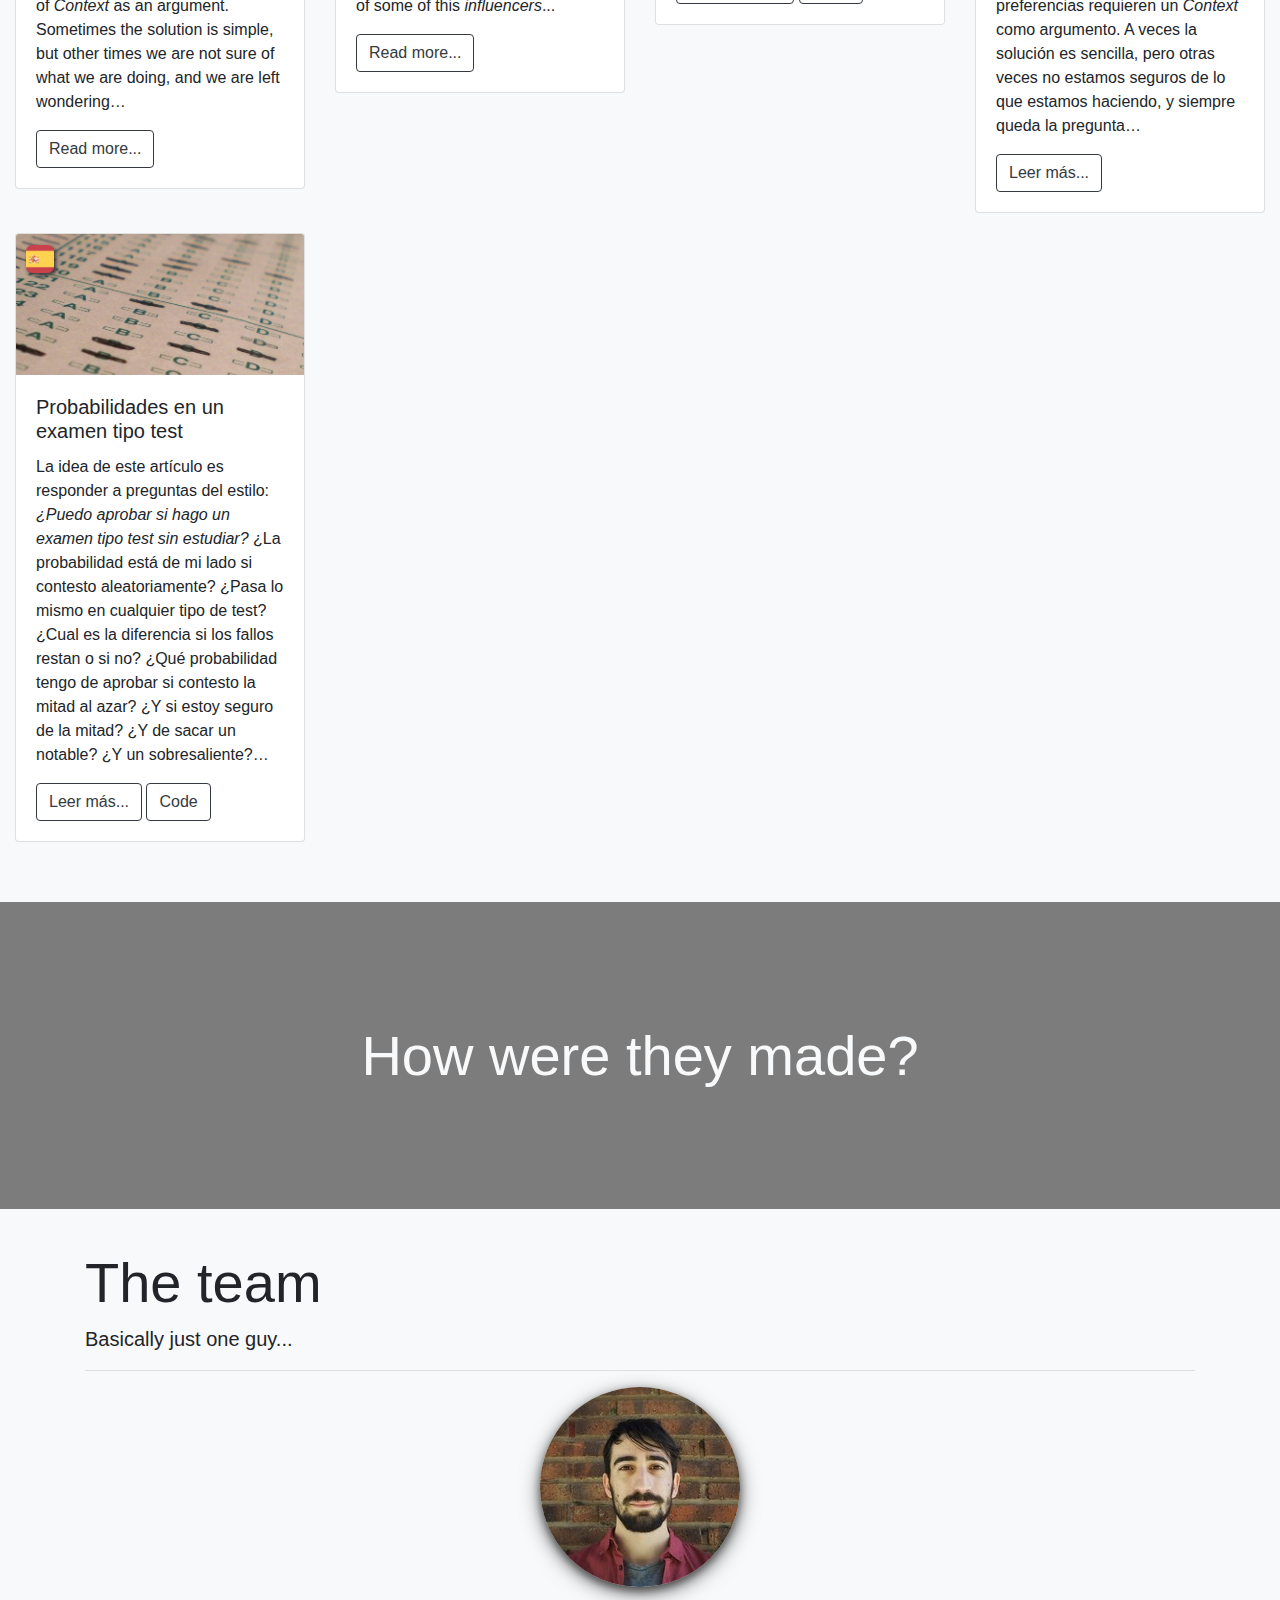
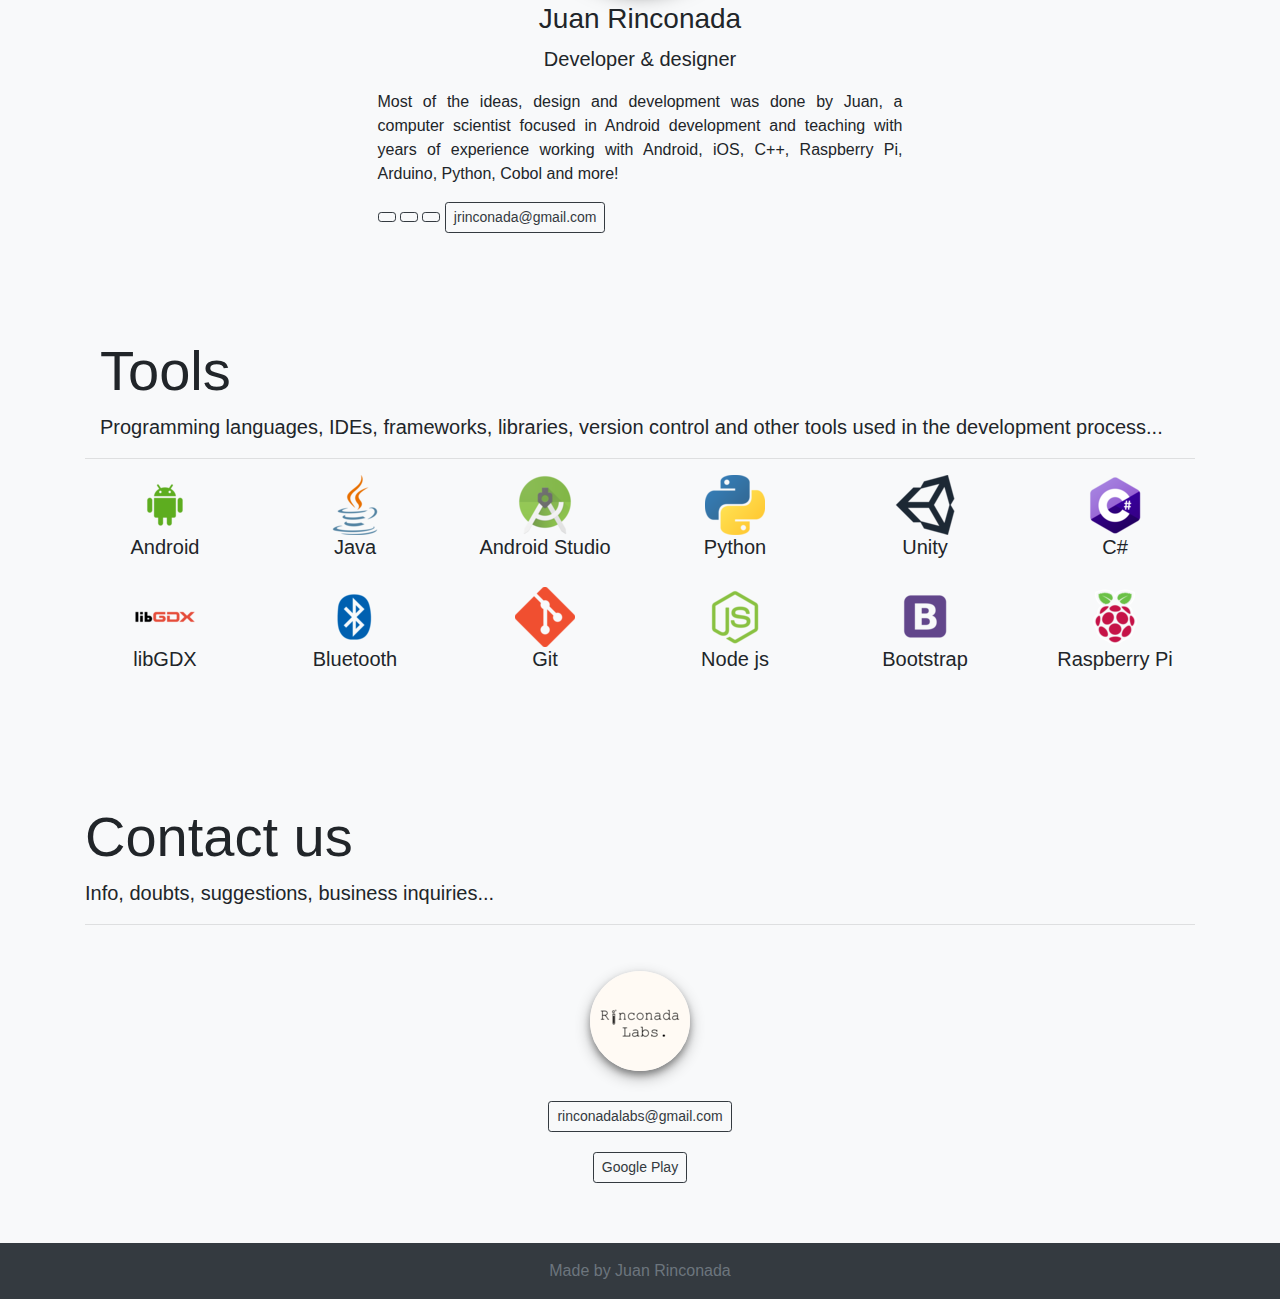
==== commit 8c6f1e3f: "New article added and reordering of articles" ====
--- a/index.html
+++ b/index.html
@@ -281,6 +281,48 @@
             <div class="row">
                 <div class="col-sm-6 col-md-4 col-lg-3">
                     <div class="card">
+                        <img class="flag" src="assets/icons/uk.png">
+                        <img class="card-img-top" src="assets/img/toast-banner.jpg">
+                        <div class="card-body">
+                            <h5 class="card-title">Context and memory leaks in Android</h5>
+                            <p class="card-text">Sooner or later every Android developer must face the concept of <em>Context</em>. Showing a <em>Toast</em>, opening a new screen, creating a view or saving data in preferences are all actions that require the use of <em>Context</em> as an argument. Sometimes the solution is simple, but other times we are not sure of what we are doing, and we are left wondering…</p>
+                            <a href="https://medium.com/@jrinconada/context-and-memory-leaks-in-android-82a39ed33002" class="btn btn-outline-dark">
+                                <i class="fab fa-medium"></i> Read more...
+                            </a>
+                        </div>
+                    </div>
+                </div>
+                <div class="col-sm-6 col-md-4 col-lg-3">
+                    <div class="card">
+                        <img class="flag" src="assets/icons/uk.png">
+                        <img class="card-img-top" src="assets/img/influencers-banner.jpg">
+                        <div class="card-body">
+                            <h5 class="card-title">Most influential people in computer science</h5>
+                            <p class="card-text">The history of computer science is full of men and women from different fields that have contributed to build the era of information as we know it. This is article explores the achievements of some of this <em>influencers</em>...</p>
+                            <a href="https://medium.com/@jrinconada/most-influential-people-in-computer-science-59fe9461c51b" class="btn btn-outline-dark">
+                                <i class="fab fa-medium"></i> Read more...
+                            </a>
+                        </div>
+                    </div>
+                </div>
+                <div class="col-sm-6 col-md-4 col-lg-3">
+                    <div class="card">
+                        <img class="flag" src="assets/icons/uk.png">
+                        <img class="card-img-top" src="assets/img/caesar-vigenere-banner.png">
+                        <div class="card-body">
+                            <h5 class="card-title">Cracking Caesar Cipher</h5>
+                            <p class="card-text">Visualising frequency analysis used to crack messages encrypted with Caesar cipher comparing it to Vigenère cipher as a more advance method of encryption...</p>
+                            <a href="https://medium.com/@jrinconada/cracking-caesar-cipher-8fe79226aabd" class="btn btn-outline-dark">
+                                <i class="fab fa-medium"></i> Read more...
+                            </a>
+                            <a href="https://github.com/jrinconada/cracking-caesar-cipher" class="btn btn-outline-dark">
+                                <i class="fab fa-github"></i> Code
+                            </a>
+                        </div>
+                    </div>
+                </div>
+                <div class="col-sm-6 col-md-4 col-lg-3">
+                    <div class="card">
                         <img class="flag" src="assets/icons/es.png">
                         <img class="card-img-top" src="assets/img/toast-banner.jpg">
                         <div class="card-body">
@@ -294,19 +336,6 @@
                 </div>
                 <div class="col-sm-6 col-md-4 col-lg-3">
                     <div class="card">
-                        <img class="flag" src="assets/icons/uk.png">
-                        <img class="card-img-top" src="assets/img/toast-banner.jpg">
-                        <div class="card-body">
-                            <h5 class="card-title">Context and memory leaks in Android</h5>
-                            <p class="card-text">Sooner or later every Android developer must face the concept of <em>Context</em>. Showing a <em>Toast</em>, opening a new screen, creating a view or saving data in preferences are all actions that require the use of <em>Context</em> as an argument. Sometimes the solution is simple, but other times we are not sure of what we are doing, and we are left wondering…</p>
-                            <a href="https://medium.com/@jrinconada/context-and-memory-leaks-in-android-82a39ed33002" class="btn btn-outline-dark">
-                                <i class="fab fa-medium"></i> Read more...
-                            </a>
-                        </div>
-                    </div>
-                </div>
-                <div class="col-sm-6 col-md-4 col-lg-3">
-                    <div class="card">
                         <img class="flag" src="assets/icons/es.png">
                         <img class="card-img-top" src="assets/img/test-banner.jpg">
                         <div class="card-body">
@@ -317,19 +346,6 @@
                             </a>
                             <a href="https://github.com/jrinconada/examen-tipo-test" class="btn btn-outline-dark">
                                 <i class="fab fa-github"></i> Code
-                            </a>
-                        </div>
-                    </div>
-                </div>
-                <div class="col-sm-6 col-md-4 col-lg-3">
-                    <div class="card">
-                        <img class="flag" src="assets/icons/uk.png">
-                        <img class="card-img-top" src="assets/img/influencers-banner.jpg">
-                        <div class="card-body">
-                            <h5 class="card-title">Most influential people in computer science</h5>
-                            <p class="card-text">The history of computer science is full of men and women from different fields that have contributed to build the era of information as we know it. This is article explores the achivements of some of this <em>influencers</em>...</p>
-                            <a href="https://medium.com/@jrinconada/most-influential-people-in-computer-science-59fe9461c51b" class="btn btn-outline-dark">
-                                <i class="fab fa-medium"></i> Read more...
                             </a>
                         </div>
                     </div>
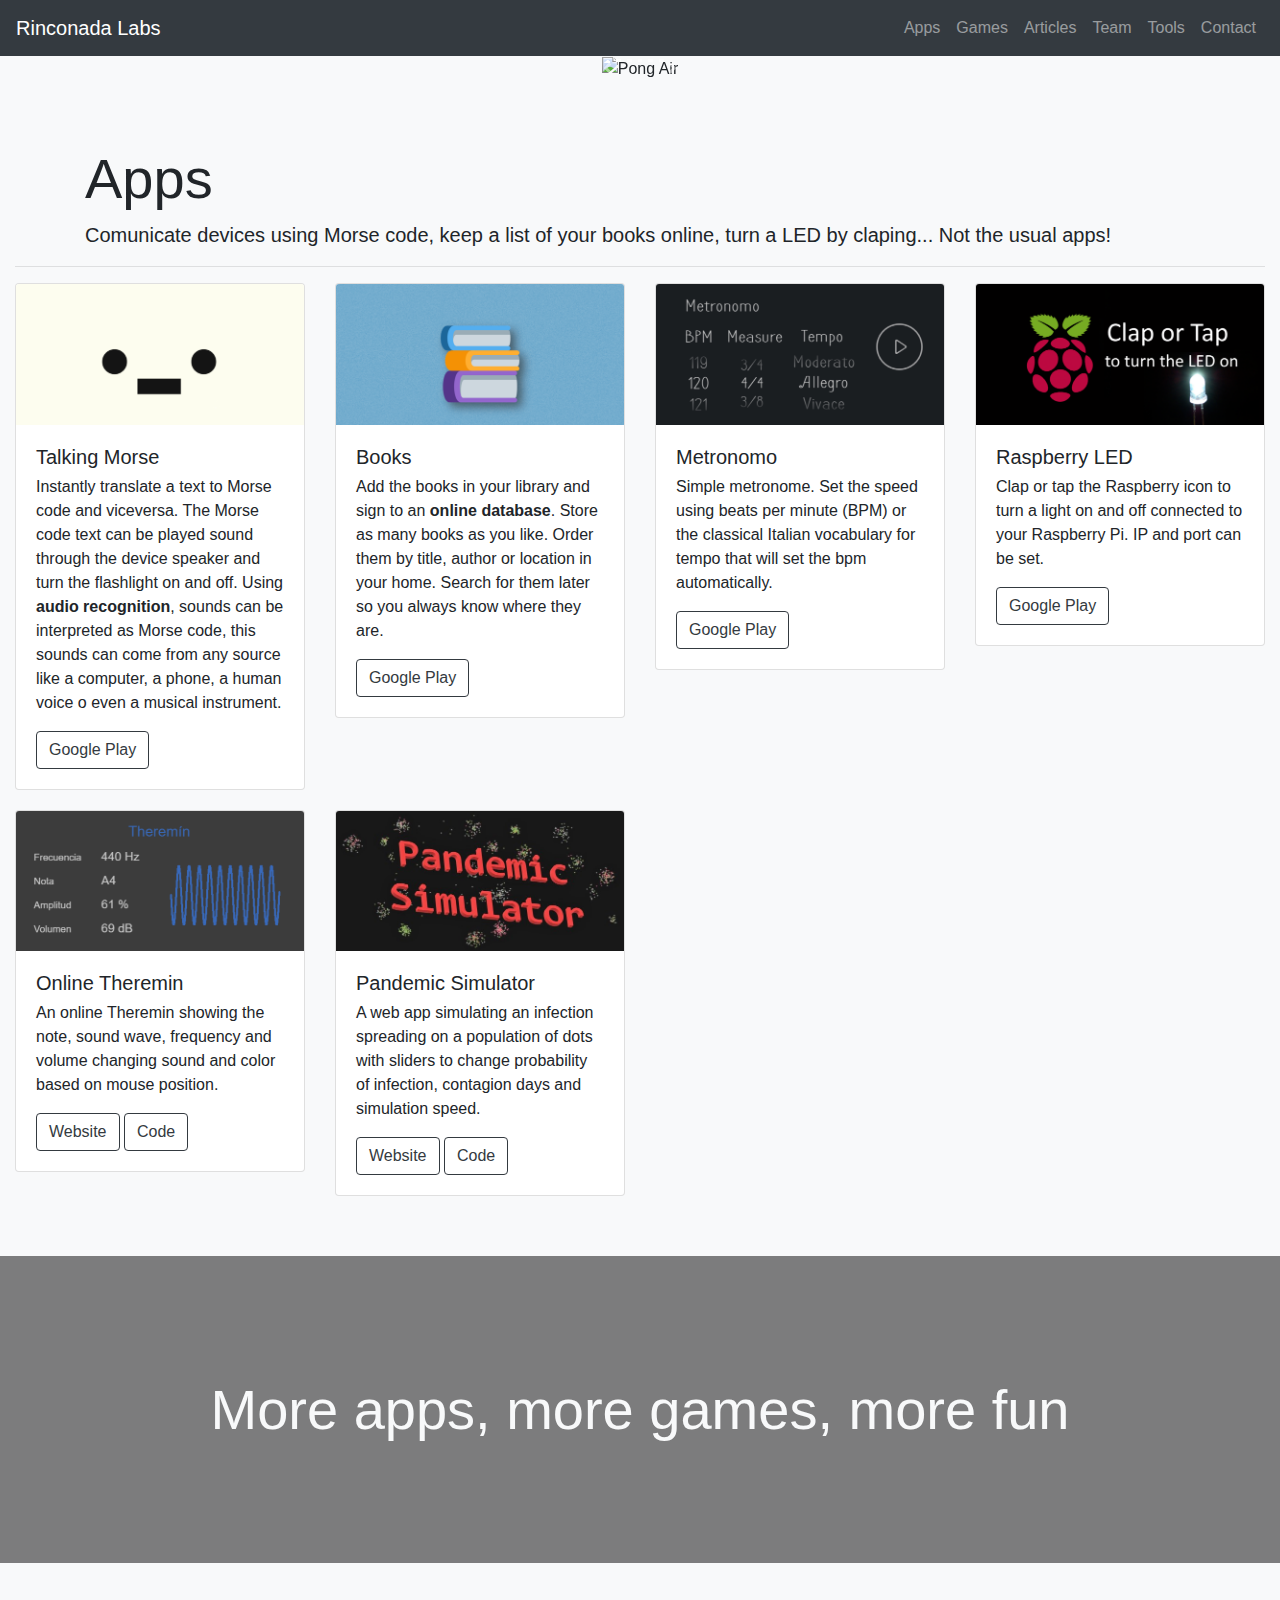
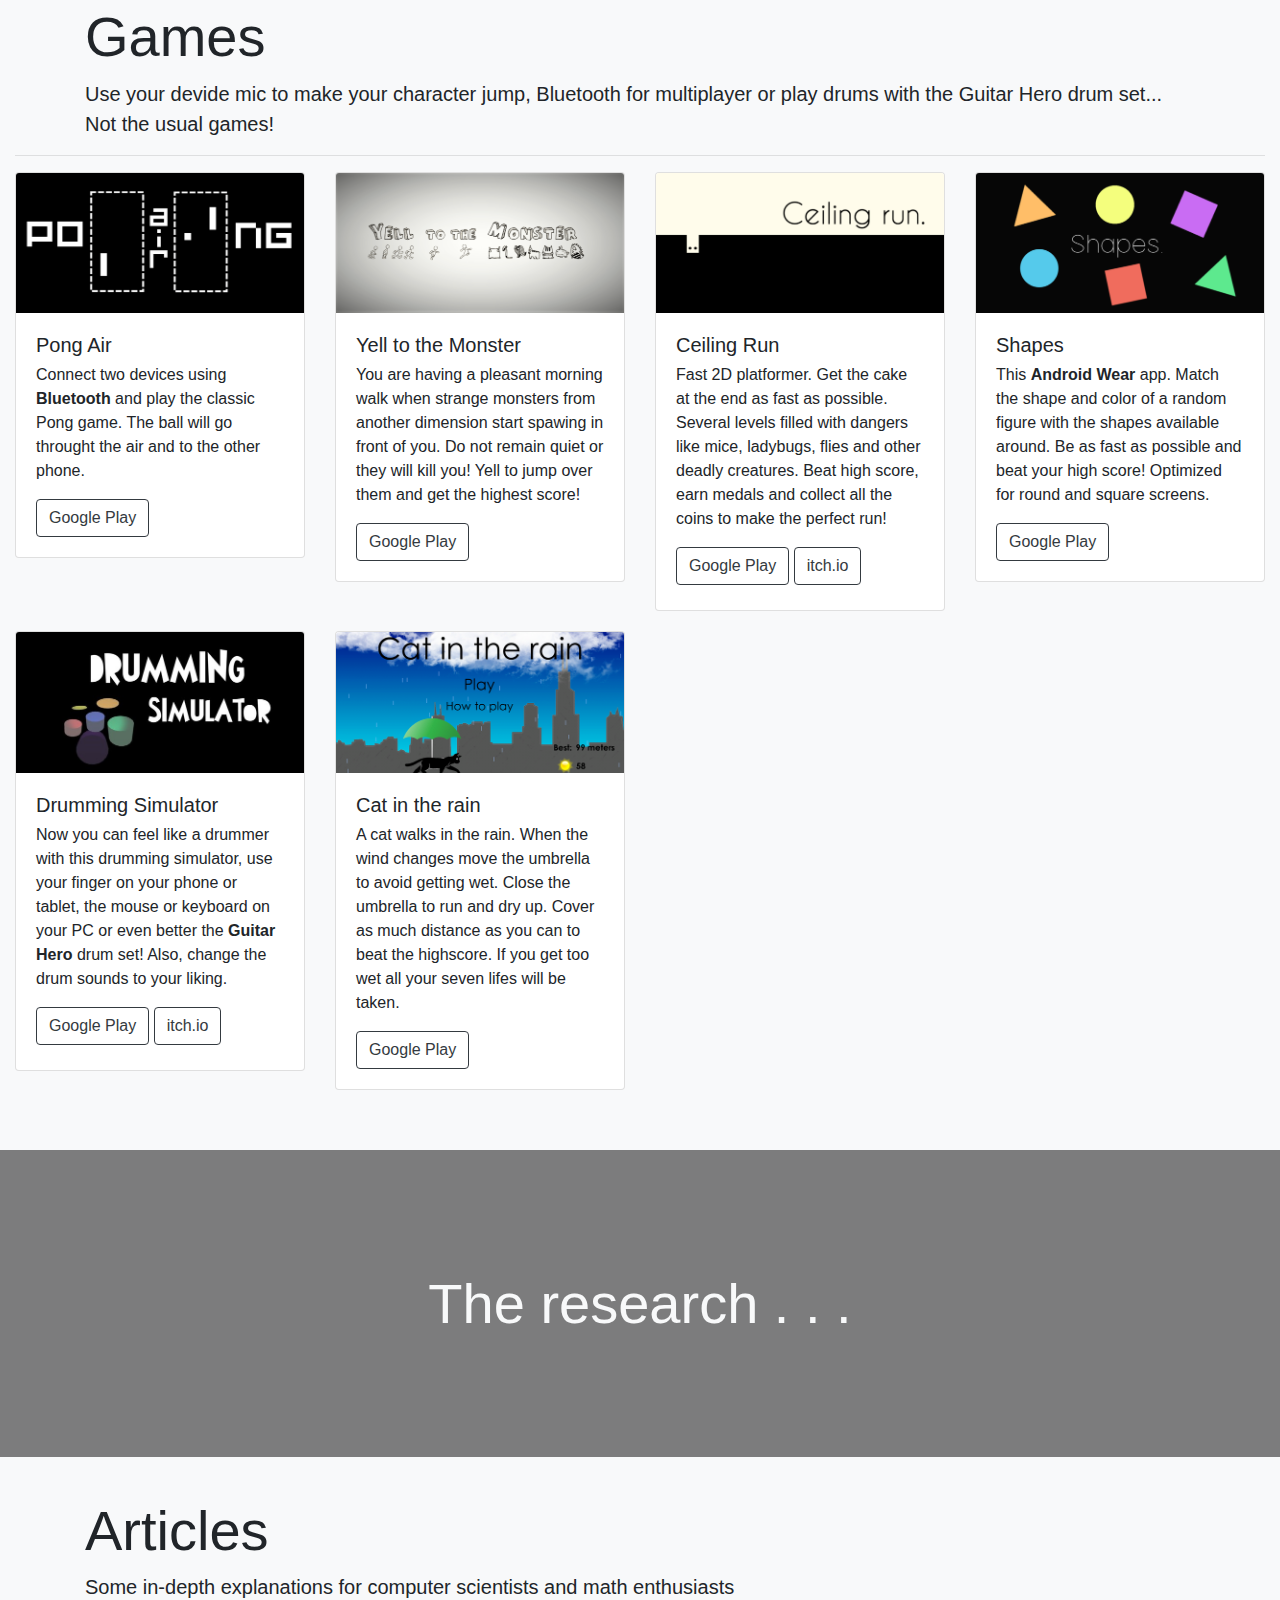
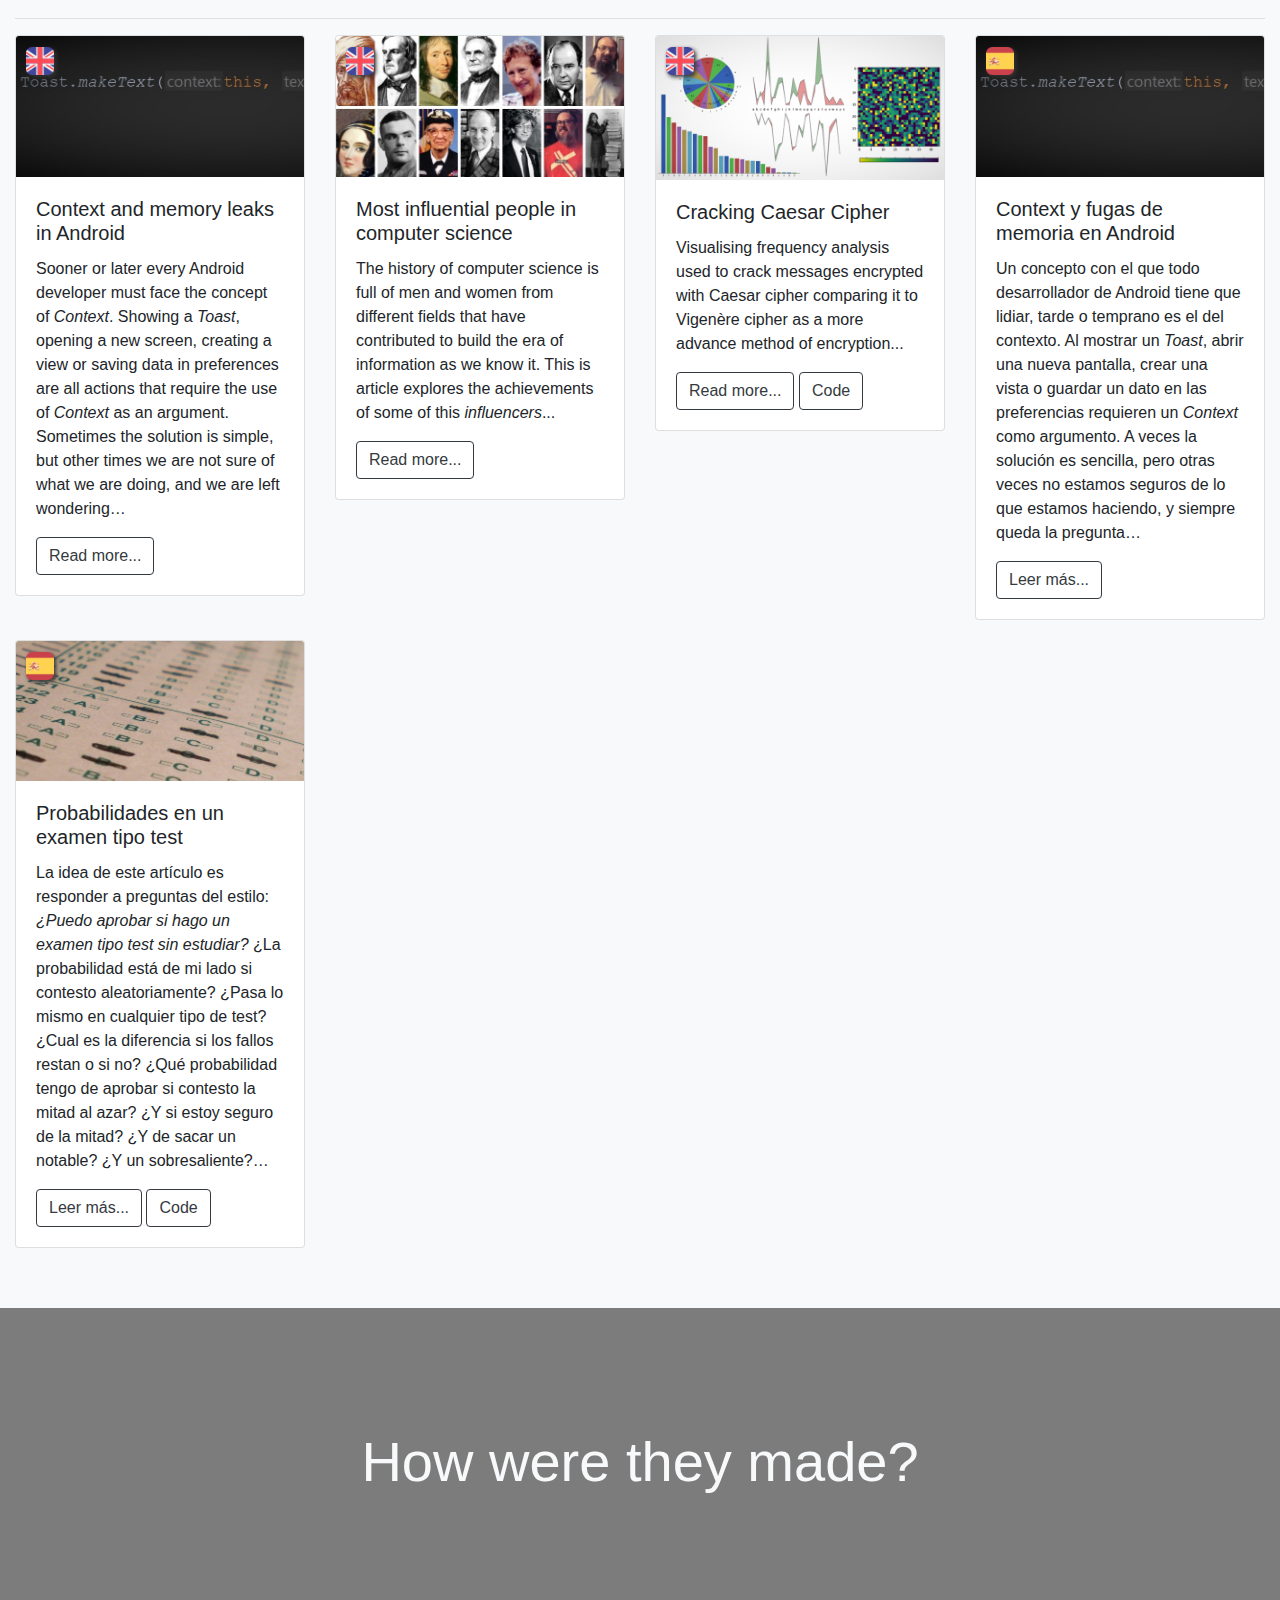
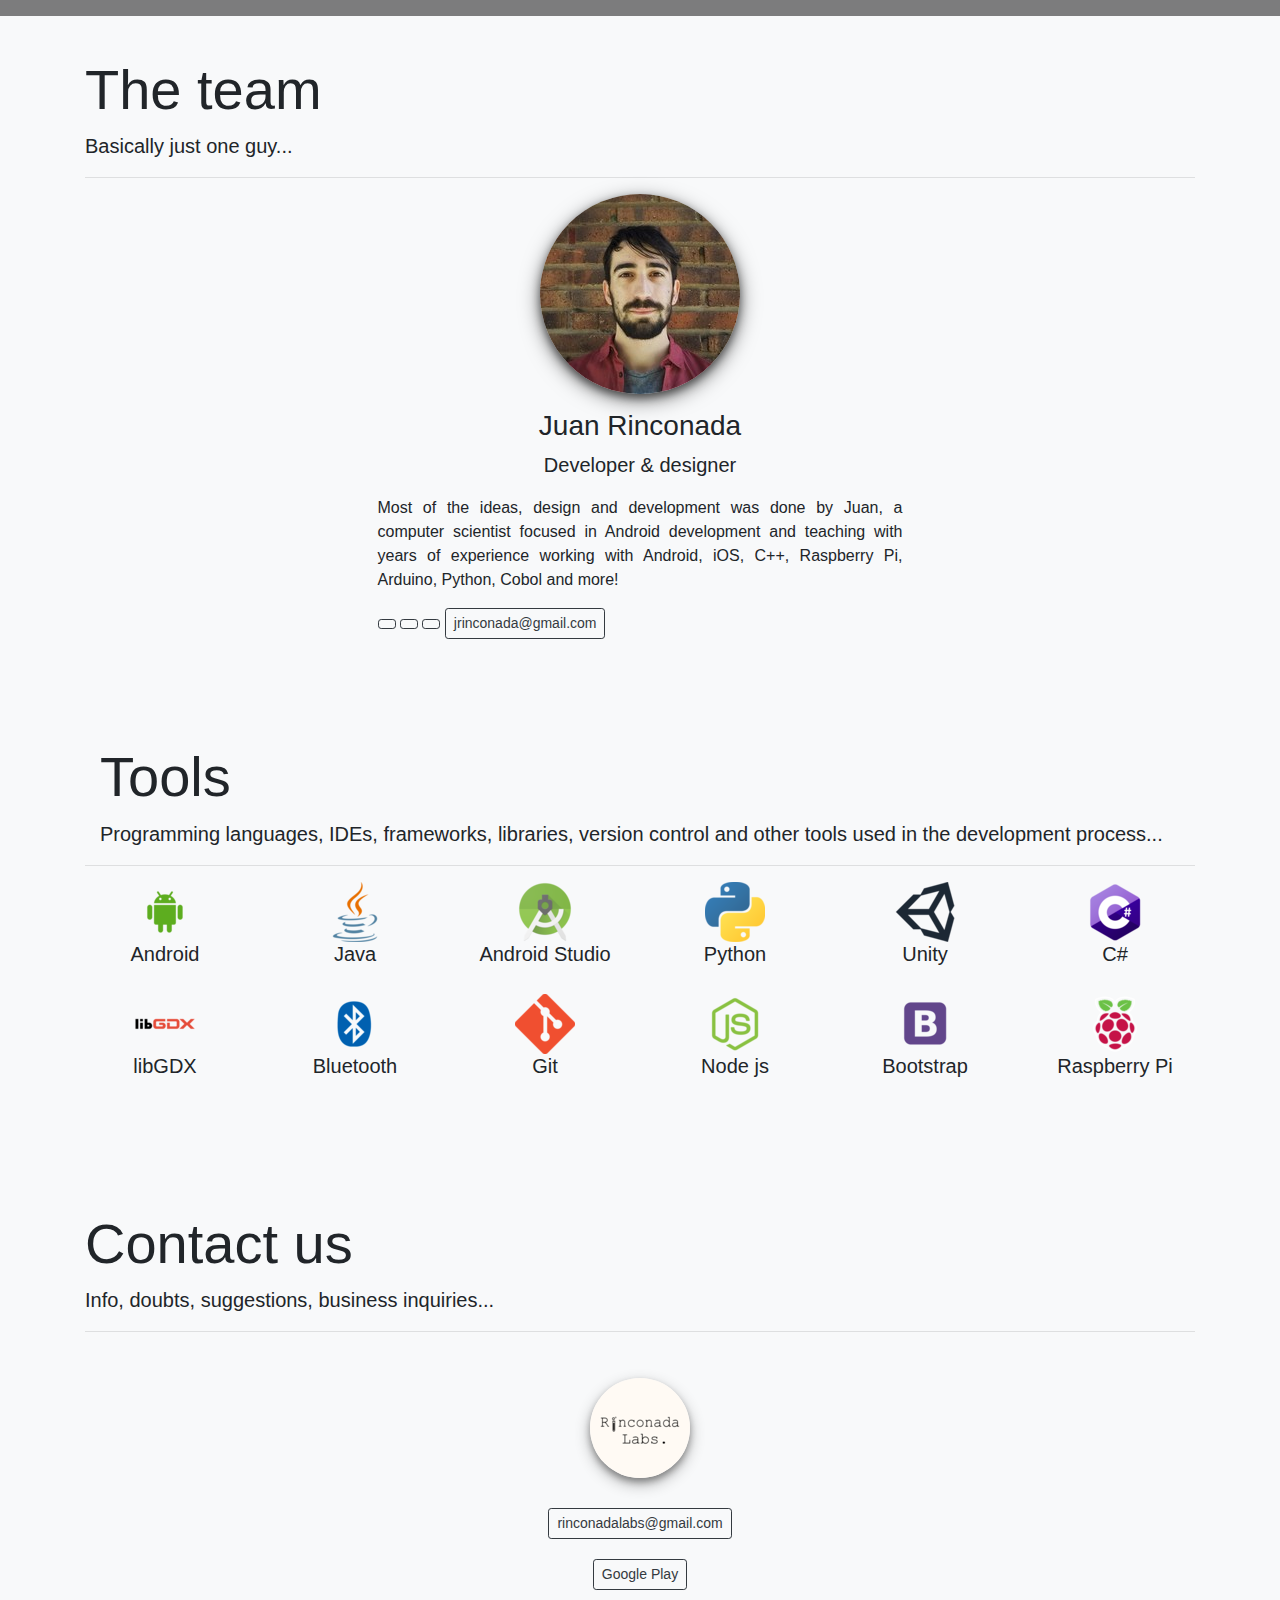
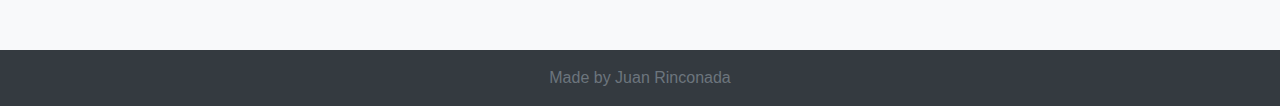
==== commit a007aa87: "Theremin and Pandemic Simulator added." ====
--- a/index.html
+++ b/index.html
@@ -119,7 +119,7 @@
                         <div class="card-body">
                             <h5 class="card-title">Talking Morse</h5>
                             <h4 class="card-subtitle android"><i class="fab fa-android"></i></h4>
-                            <p class="card-text">Instantly translate a text to Morse code and viceversa. The Morse code text can be played sound through the device speaker and turn the flashlight on and off. Using audio recognition, sounds can be interpreted as Morse code, this sounds can come from any source like a computer, a phone, a human voice o even a musical instrument.</p>
+                            <p class="card-text">Instantly translate a text to Morse code and viceversa. The Morse code text can be played sound through the device speaker and turn the flashlight on and off. Using <b>audio recognition</b>, sounds can be interpreted as Morse code, this sounds can come from any source like a computer, a phone, a human voice o even a musical instrument.</p>
                             <a href="https://play.google.com/store/apps/details?id=com.jrinconada.morse" class="btn btn-outline-dark">
                                 <i class="fab fa-google-play"></i> Google Play
                             </a>
@@ -132,7 +132,7 @@
                         <div class="card-body">
                             <h5 class="card-title">Books</h5>
                             <h4 class="card-subtitle android"><i class="fab fa-android"></i></h4>
-                            <p class="card-text">Add the books in your library and sign in with your email and password to a private back up online. Store as many books as you like. Order them by title, author or location in your home. Search for them later so you always know where they are.</p>
+                            <p class="card-text">Add the books in your library and sign to an <b>online database</b>. Store as many books as you like. Order them by title, author or location in your home. Search for them later so you always know where they are.</p>
                             <a href="https://play.google.com/store/apps/details?id=com.jrinconada.books" class="btn btn-outline-dark">
                                 <i class="fab fa-google-play"></i> Google Play
                             </a>
@@ -161,6 +161,38 @@
                             <p class="card-text">Clap or tap the Raspberry icon to turn a light on and off connected to your Raspberry Pi. IP and port can be set.</p>
                             <a href="https://play.google.com/store/apps/details?id=com.profe.raspberry" class="btn btn-outline-dark">
                                 <i class="fab fa-google-play"></i> Google Play
+                            </a>
+                        </div>
+                    </div>
+                </div>
+                <div class="col-sm-6 col-md-4 col-lg-3">
+                    <div class="card">
+                        <img class="card-img-top" src="assets/img/theremin-banner.png">
+                        <div class="card-body">
+                            <h5 class="card-title">Online Theremin</h5>
+                            <h4 class="card-subtitle js"><i class="fab fa-js-square"></i></h4>
+                            <p class="card-text">An online Theremin showing the note, sound wave, frequency and volume changing sound and color based on mouse position.</p>
+                            <a href="https://jrinconada.github.io/theremin" class="btn btn-outline-dark">
+                                <i class="fab fa-chrome"></i> Website
+                            </a>
+                            <a href="https://github.com/jrinconada/theremin" class="btn btn-outline-dark">
+                                <i class="fab fa-github"></i> Code
+                            </a>
+                        </div>
+                    </div>
+                </div>
+                <div class="col-sm-6 col-md-4 col-lg-3">
+                    <div class="card">
+                        <img class="card-img-top" src="assets/img/pandemic-banner.jpg">
+                        <div class="card-body">
+                            <h5 class="card-title">Pandemic Simulator</h5>
+                            <h4 class="card-subtitle js"><i class="fab fa-js-square"></i></h4>
+                            <p class="card-text">A web app simulating an infection spreading on a population of dots with sliders to change probability of infection, contagion days and simulation speed.</p>
+                            <a href="https://jrinconada.github.io/pandemicsimulator" class="btn btn-outline-dark">
+                                <i class="fab fa-chrome"></i> Website
+                            </a>
+                            <a href="https://github.com/jrinconada/pandemicsimulator" class="btn btn-outline-dark">
+                                <i class="fab fa-github"></i> Code
                             </a>
                         </div>
                     </div>
--- a/css/style.css
+++ b/css/style.css
@@ -93,6 +93,10 @@
     color: #0078d7;
 }
 
+.js {
+    color: #d1bd3d;
+}
+
 .extra-margin {
     margin-bottom: 5px;
 }
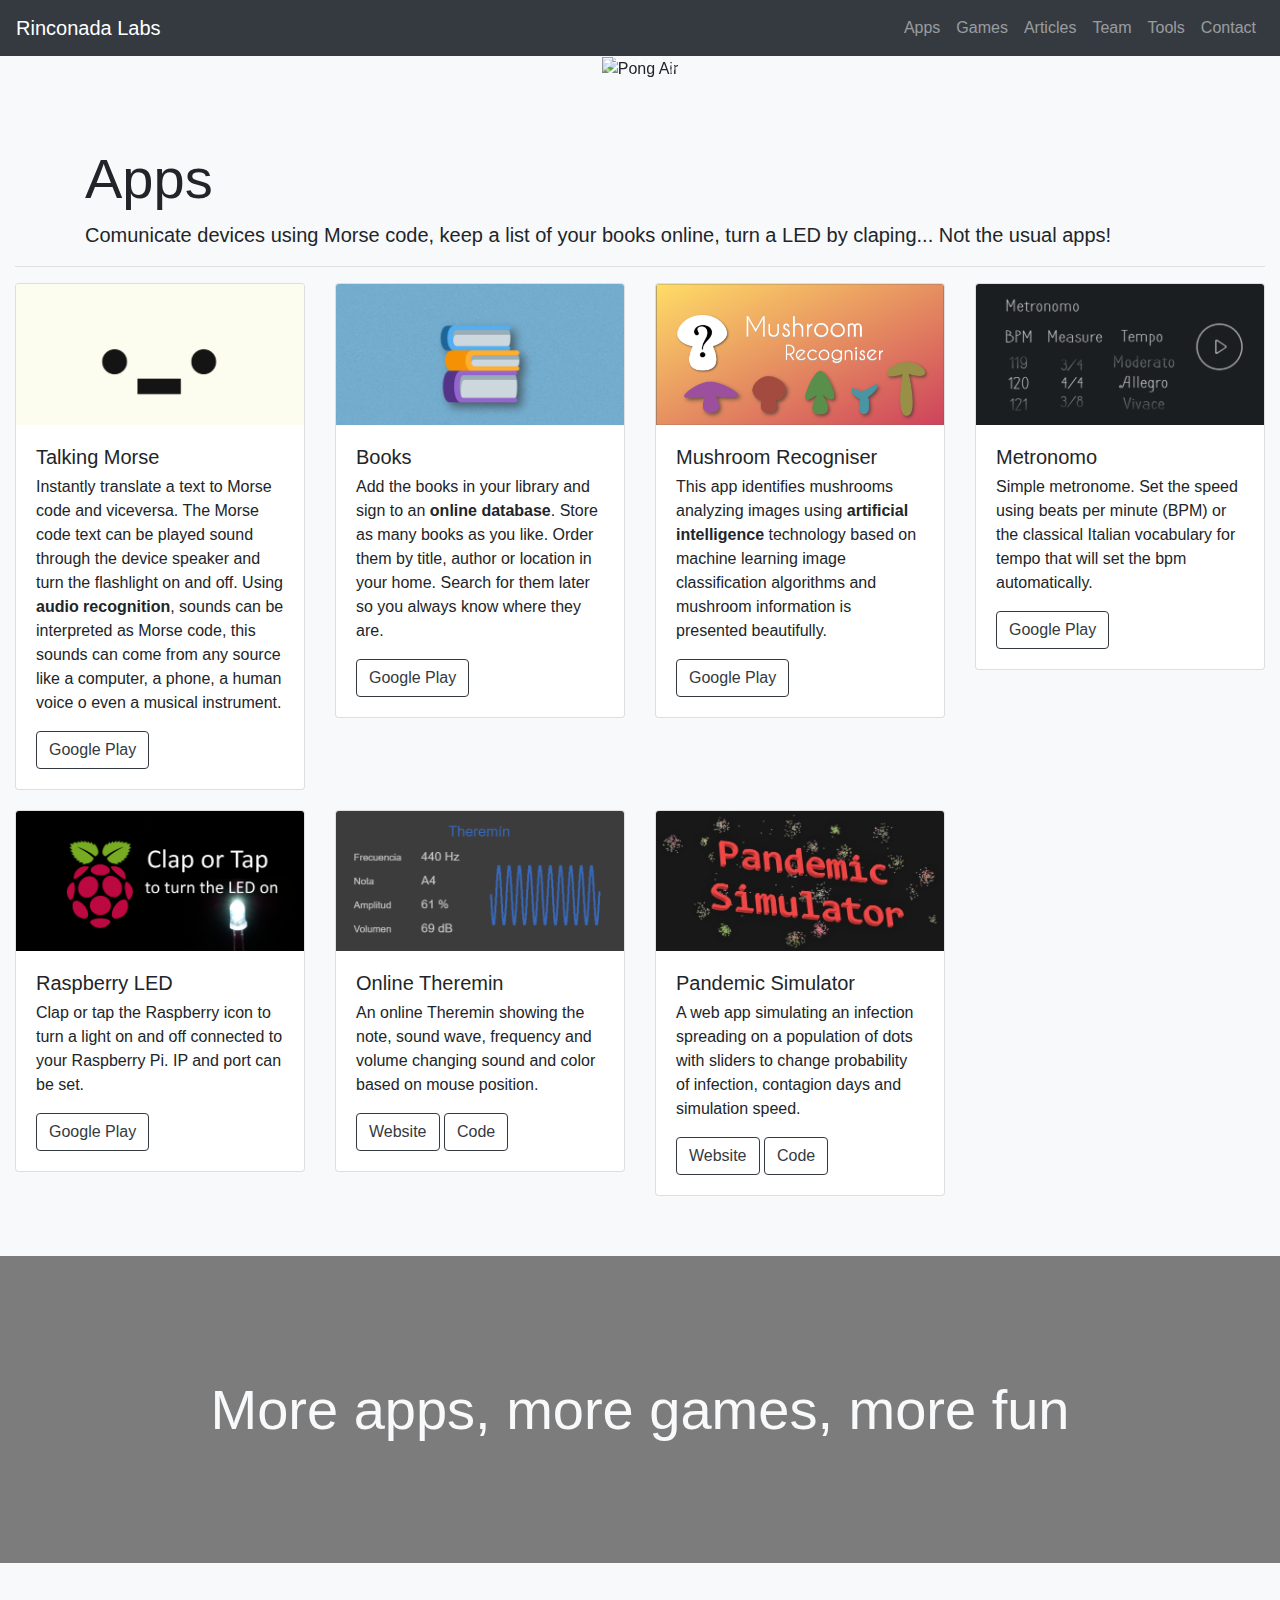
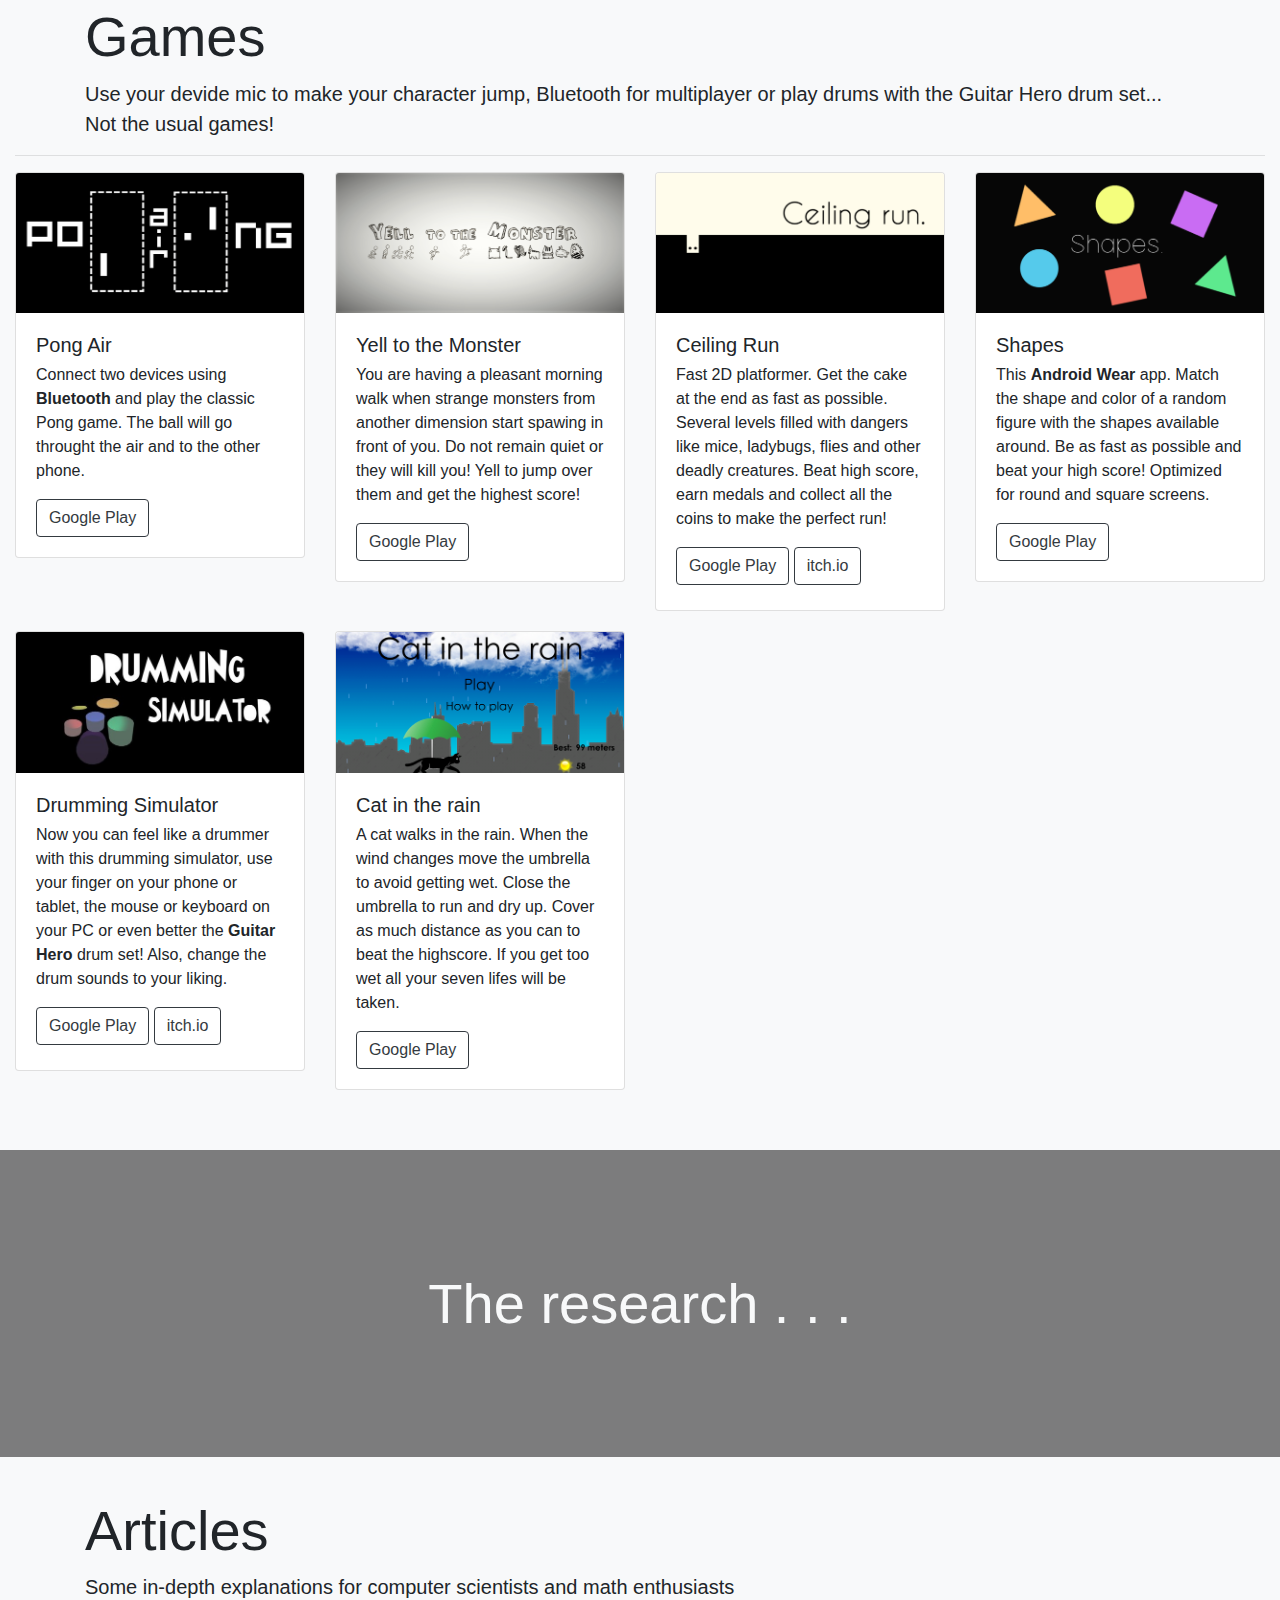
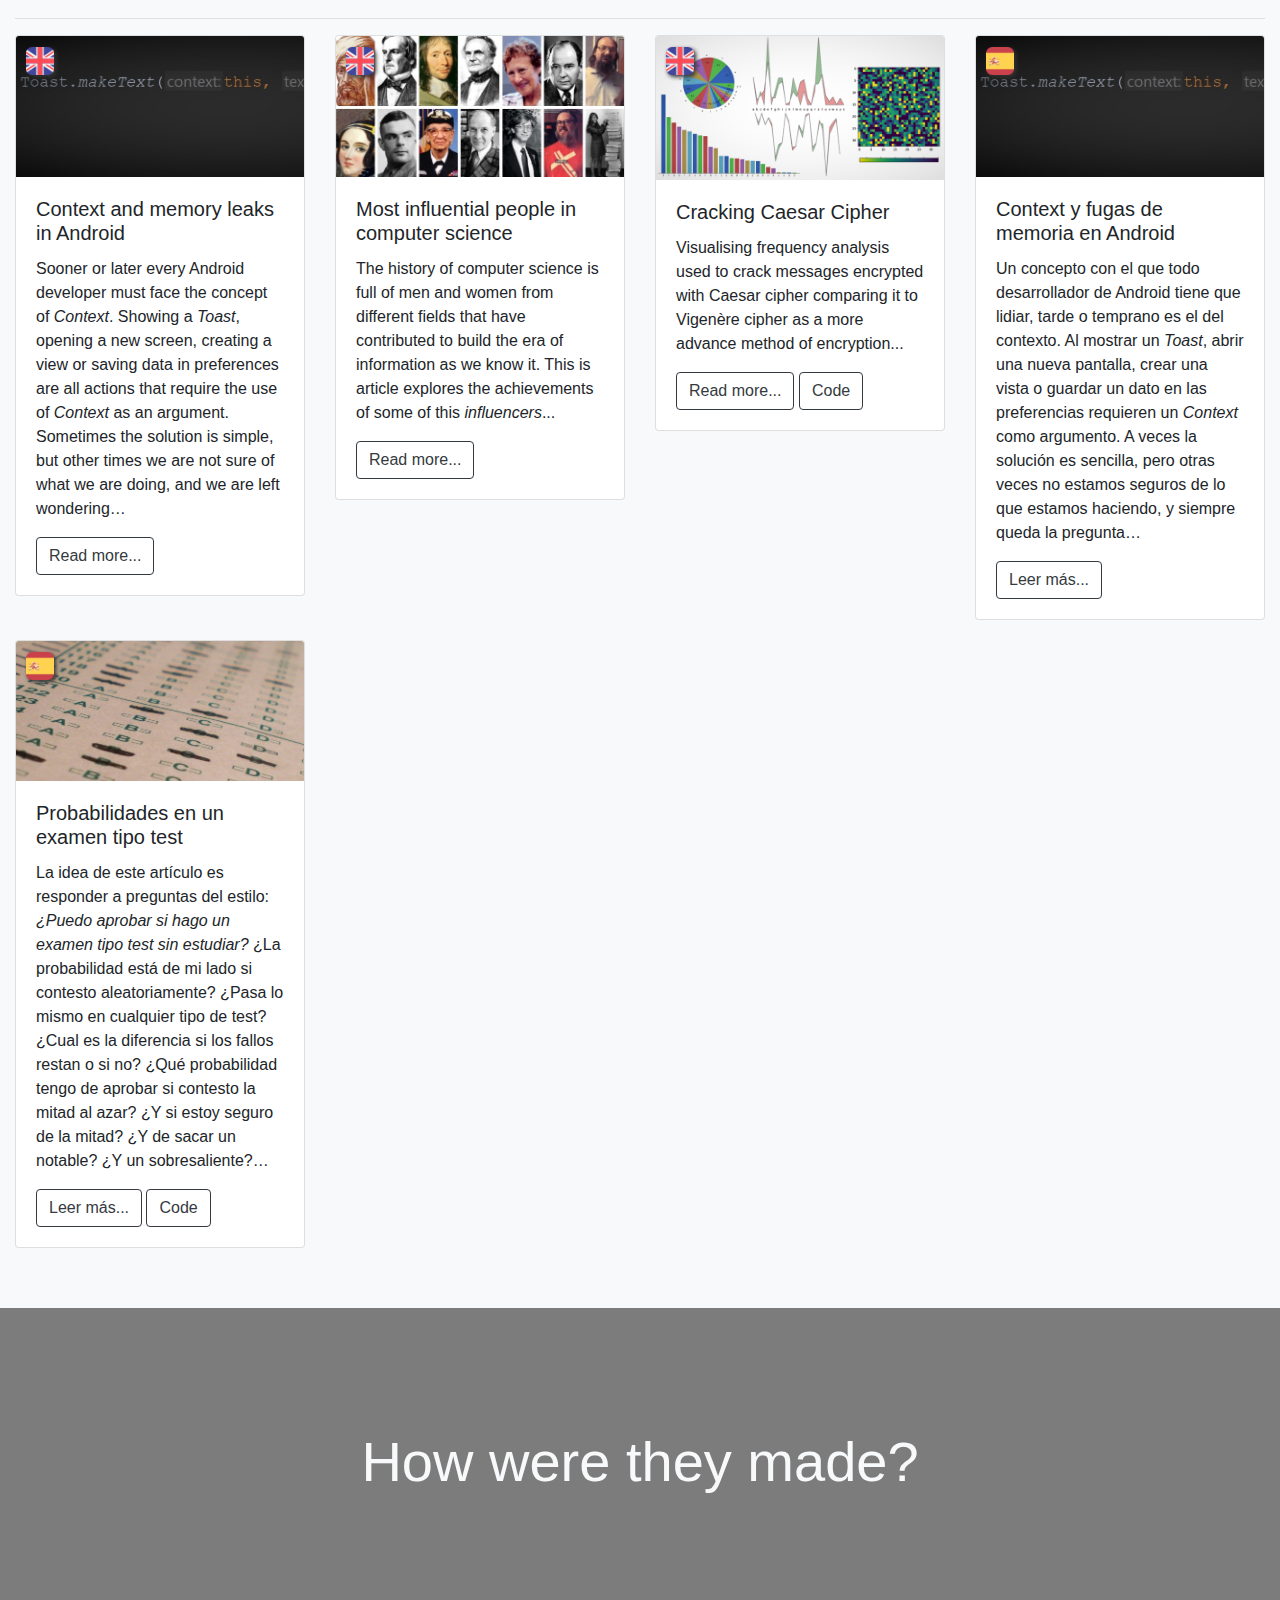
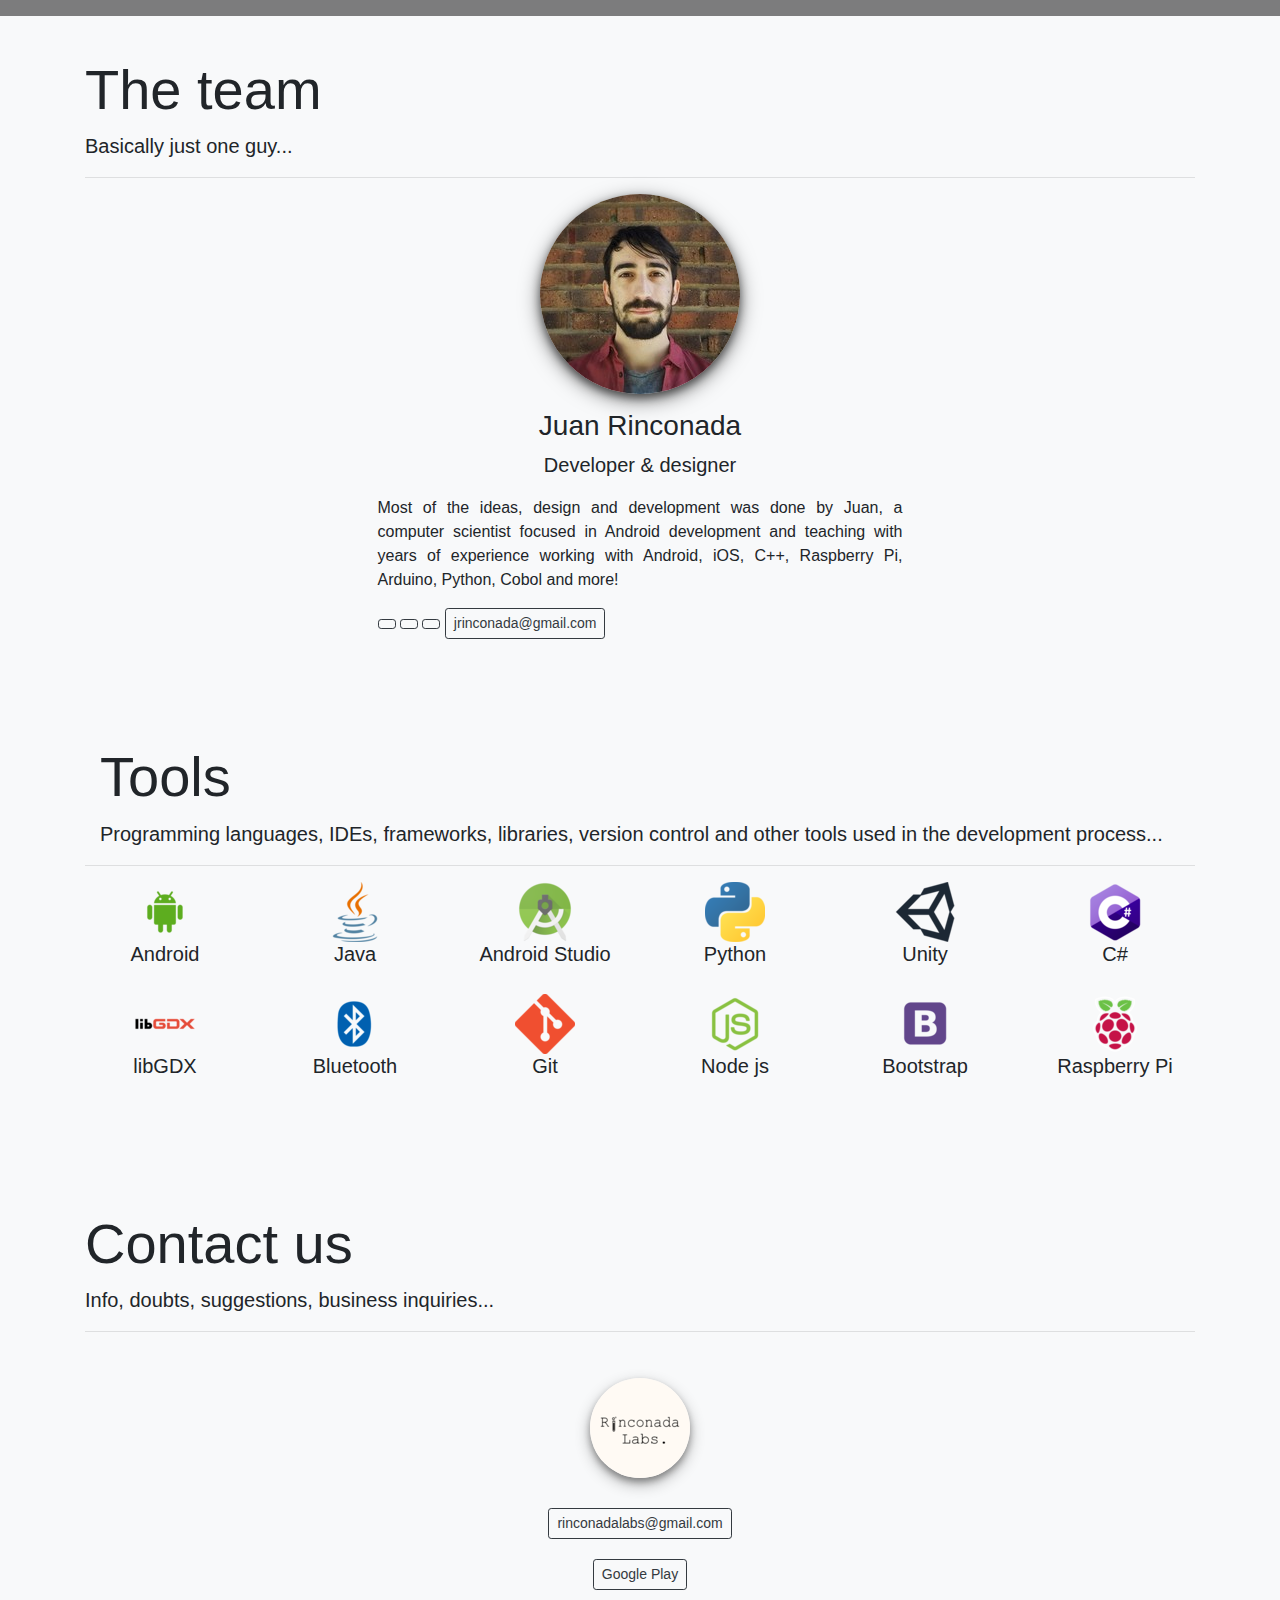
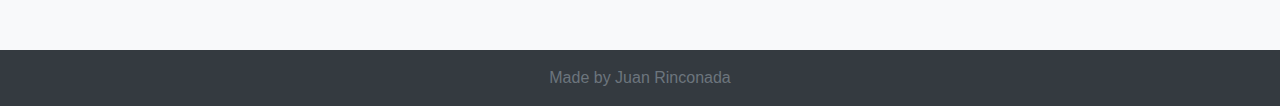
==== commit 7bfeba19: "Add Mushroom Recogniser App" ====
--- a/index.html
+++ b/index.html
@@ -141,6 +141,19 @@
                 </div>
                 <div class="col-sm-6 col-md-4 col-lg-3">
                     <div class="card">
+                        <img class="card-img-top" src="assets/img/mushrooms-banner.png">
+                        <div class="card-body">
+                            <h5 class="card-title">Mushroom  Recogniser</h5>
+                            <h4 class="card-subtitle android"><i class="fab fa-android"></i></h4>
+                            <p class="card-text">This app identifies mushrooms analyzing images using <b>artificial intelligence</b> technology based on machine learning image classification algorithms and mushroom information is presented beautifully.</p>
+                            <a href="https://play.google.com/store/apps/details?id=com.jrinconada.mushrooms" class="btn btn-outline-dark">
+                                <i class="fab fa-google-play"></i> Google Play
+                            </a>
+                        </div>
+                    </div>
+                </div>
+                <div class="col-sm-6 col-md-4 col-lg-3">
+                    <div class="card">
                         <img class="card-img-top" src="assets/img/metronomo-banner.png">
                         <div class="card-body">
                             <h5 class="card-title">Metronomo</h5>
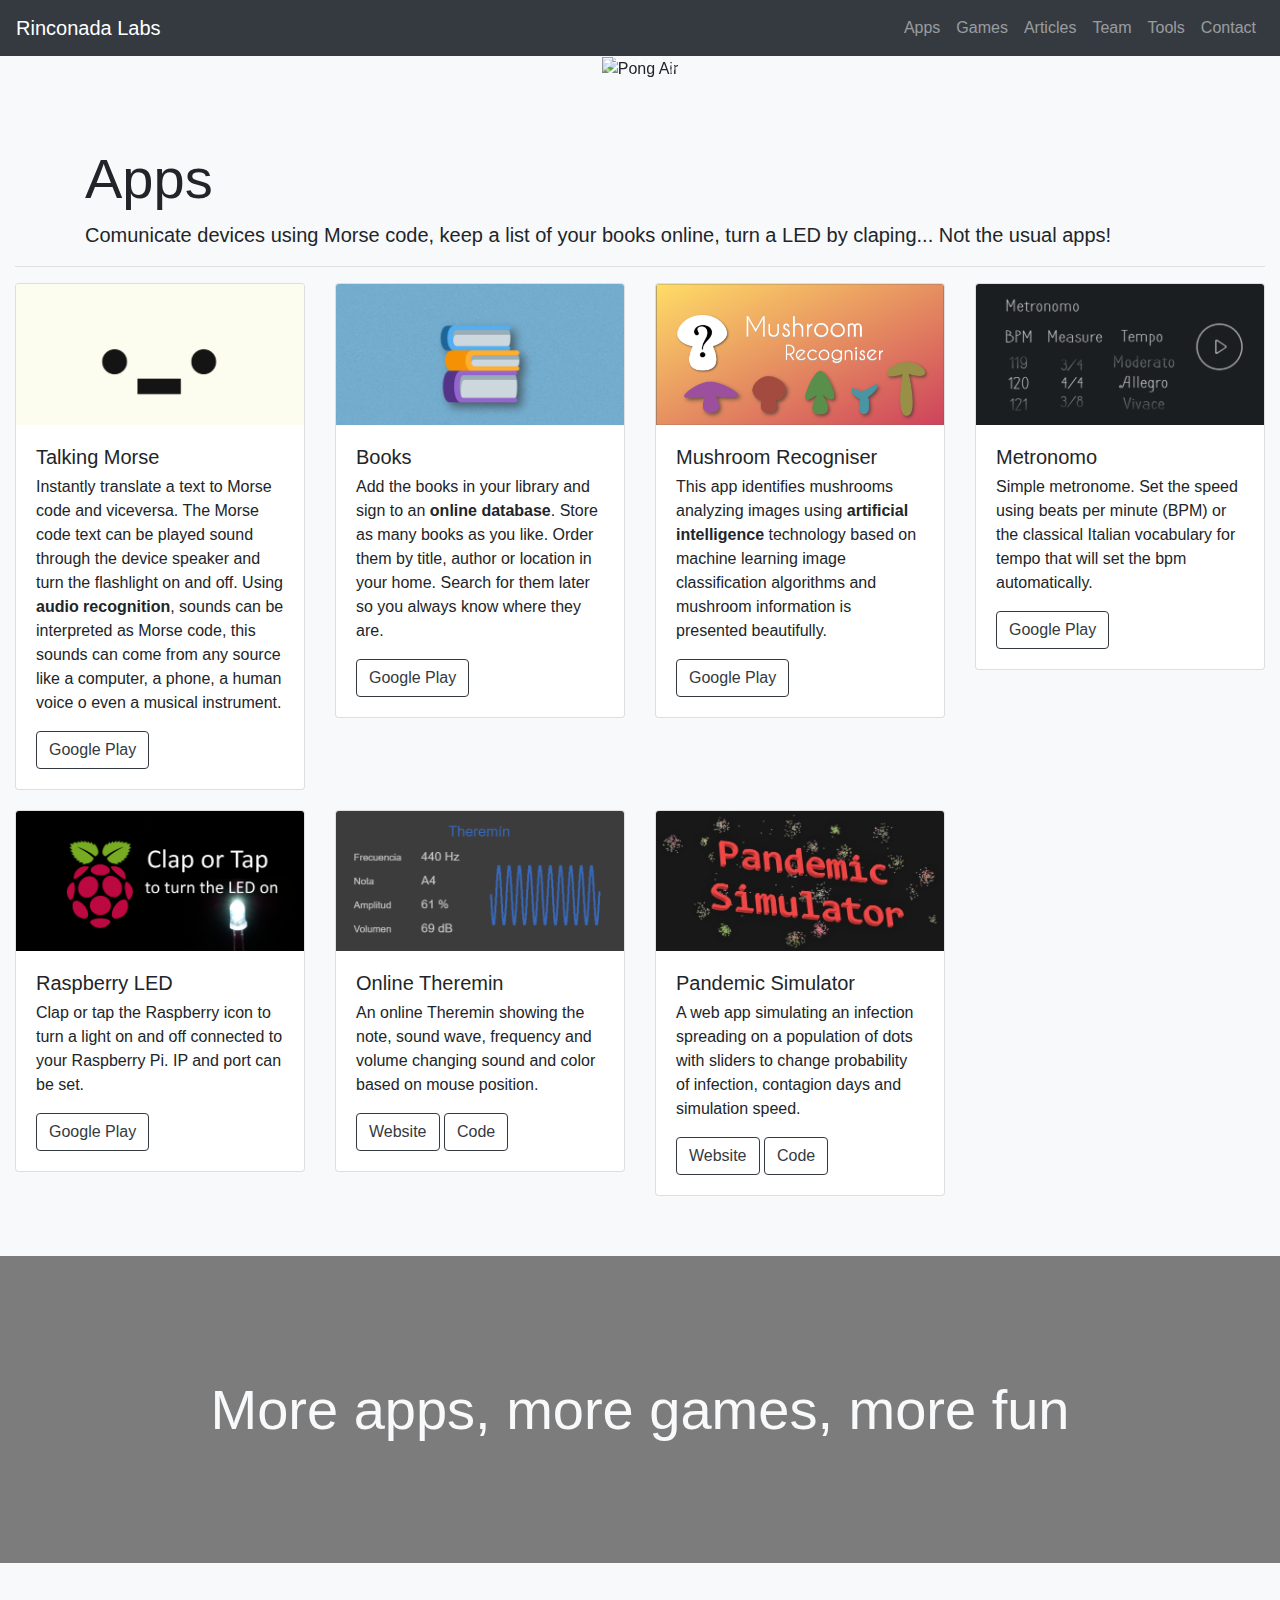
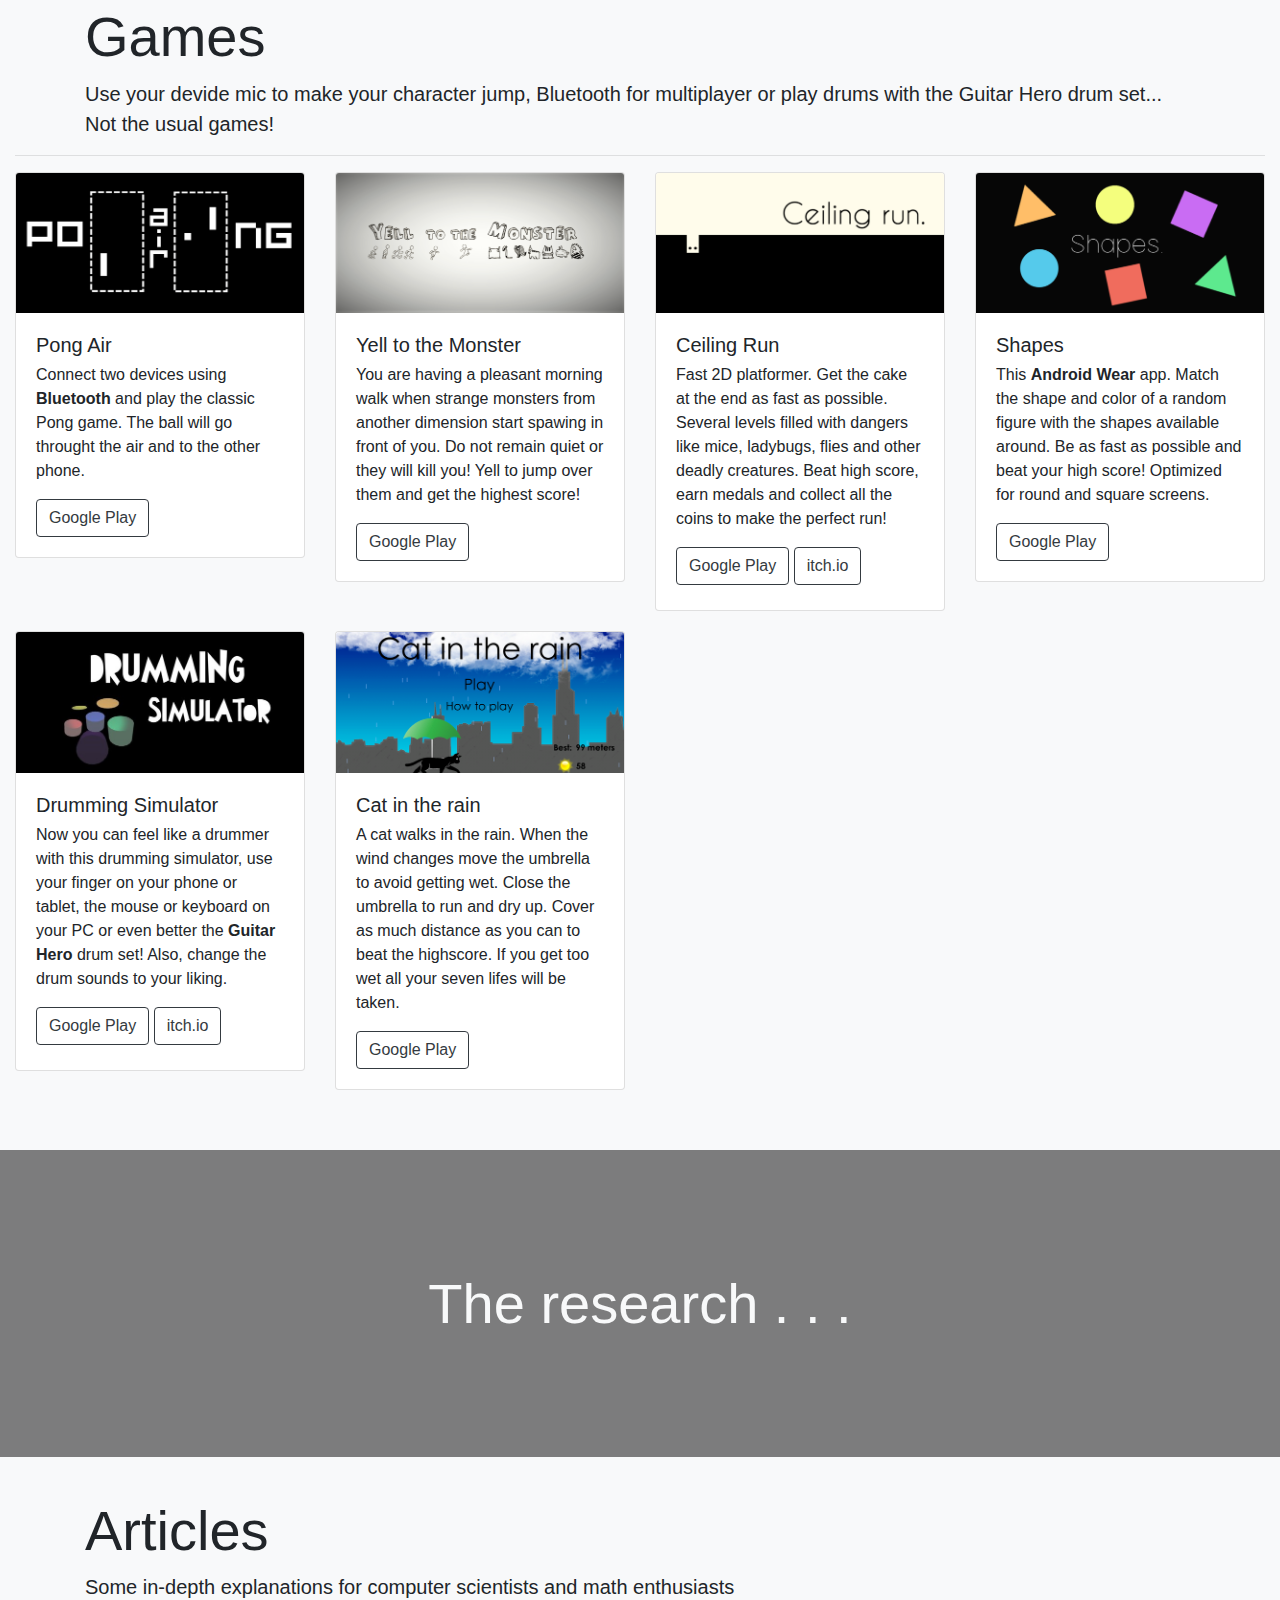
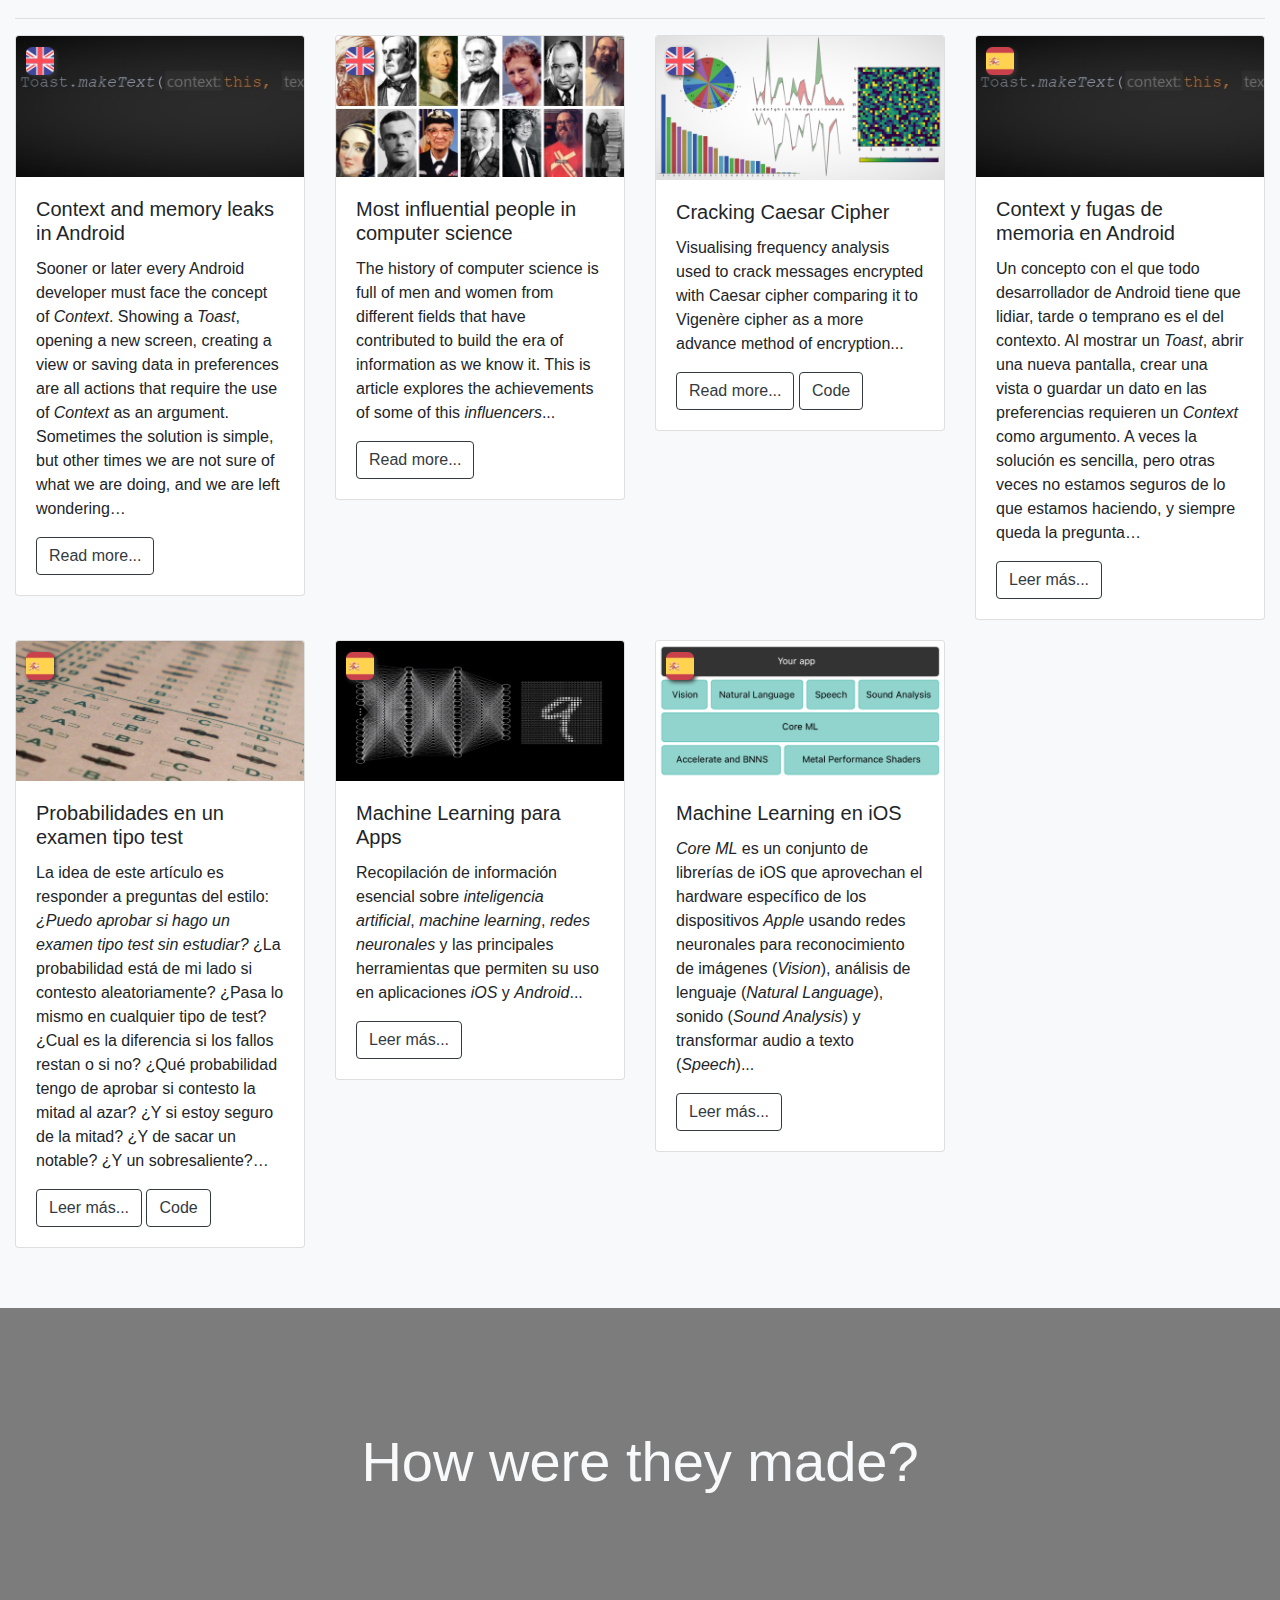
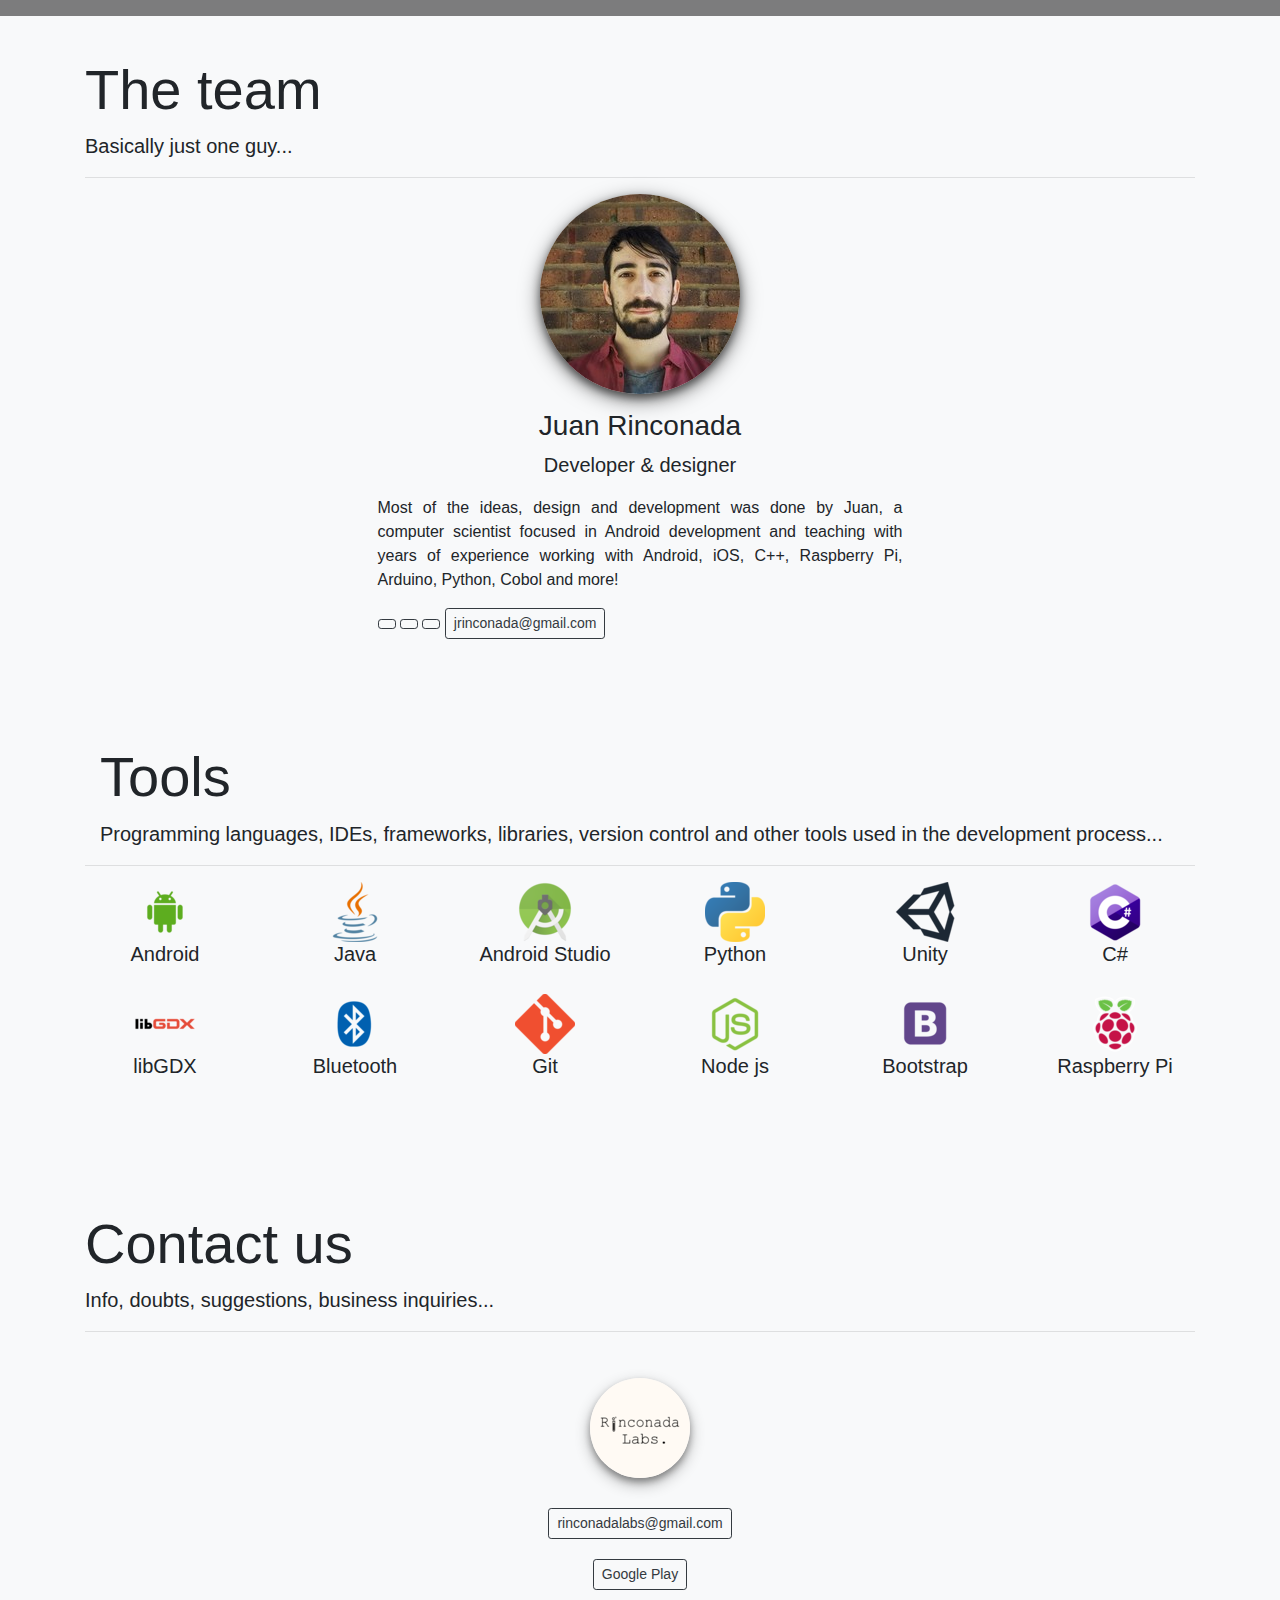
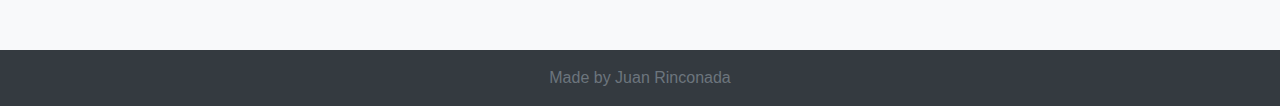
==== commit f0f0b79e: "Add Machine Learning articles" ====
--- a/index.html
+++ b/index.html
@@ -395,6 +395,32 @@
                         </div>
                     </div>
                 </div>
+                <div class="col-sm-6 col-md-4 col-lg-3">
+                    <div class="card">
+                        <img class="flag" src="assets/icons/es.png">
+                        <img class="card-img-top" src="assets/img/machinelearning-banner.png">
+                        <div class="card-body">
+                            <h5 class="card-title">Machine Learning para Apps</h5>
+                            <p class="card-text">Recopilación de información esencial sobre <em>inteligencia artificial</em>, <em>machine learning</em>, <em>redes neuronales</em> y las principales herramientas que permiten su uso en aplicaciones <em>iOS</em> y <em>Android</em>...</p>
+                            <a href="https://jrinconada.medium.com/machine-learning-para-apps-c302873d1cfb" class="btn btn-outline-dark">
+                                <i class="fab fa-medium"></i> Leer más...
+                            </a>
+                        </div>
+                    </div>
+                </div>
+                <div class="col-sm-6 col-md-4 col-lg-3">
+                    <div class="card">
+                        <img class="flag" src="assets/icons/es.png">
+                        <img class="card-img-top" src="assets/img/coreml-banner.png">
+                        <div class="card-body">                        
+                            <h5 class="card-title">Machine Learning en iOS</h5>
+                            <p class="card-text"><em>Core ML</em> es un conjunto de librerías de iOS que aprovechan el hardware específico de los dispositivos <em>Apple</em> usando redes neuronales para reconocimiento de imágenes (<em>Vision</em>), análisis de lenguaje (<em>Natural Language</em>), sonido (<em>Sound Analysis</em>) y transformar audio a texto (<em>Speech</em>)...</p>
+                            <a href="https://jrinconada.medium.com/machine-learning-en-ios-bace3a5b85b1" class="btn btn-outline-dark">
+                                <i class="fab fa-medium"></i> Leer más...
+                            </a>
+                        </div>
+                    </div>
+                </div>
             </div>
         </div>
         <!-- Team & Tools separator -->
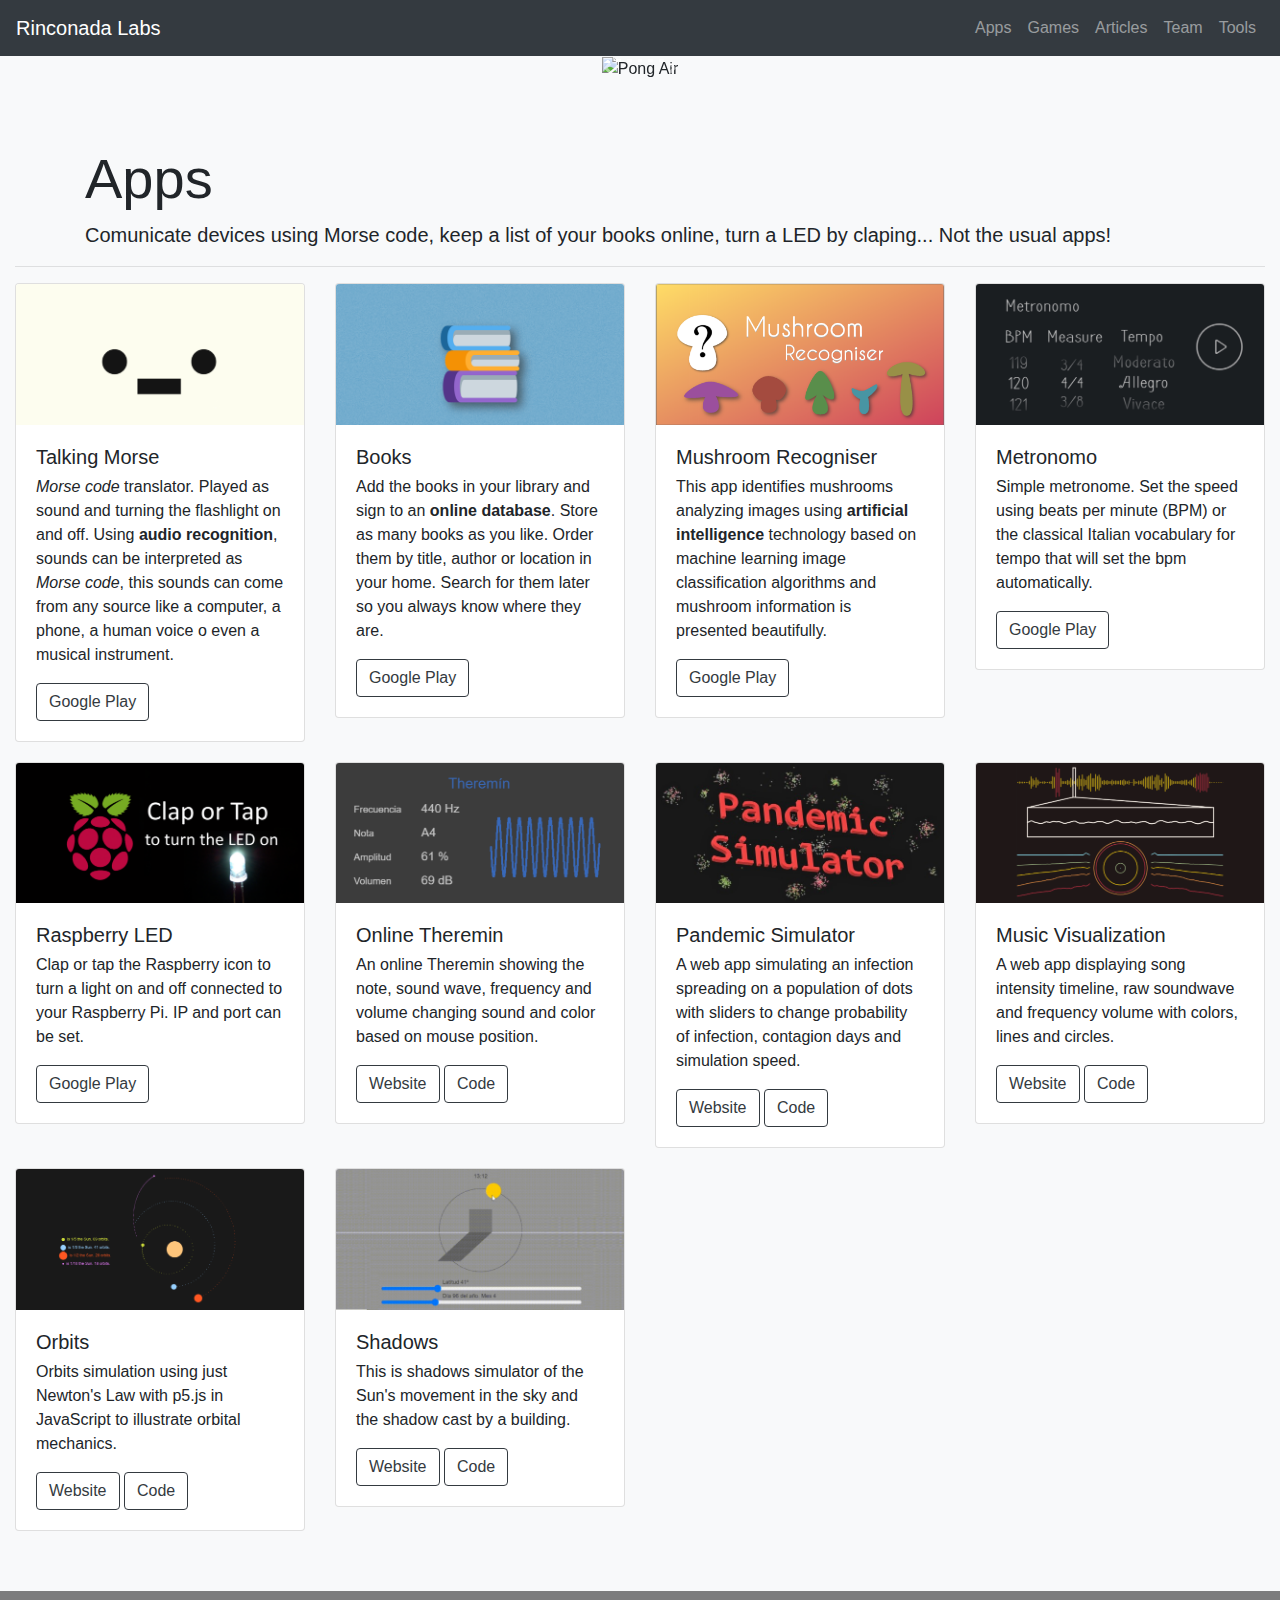
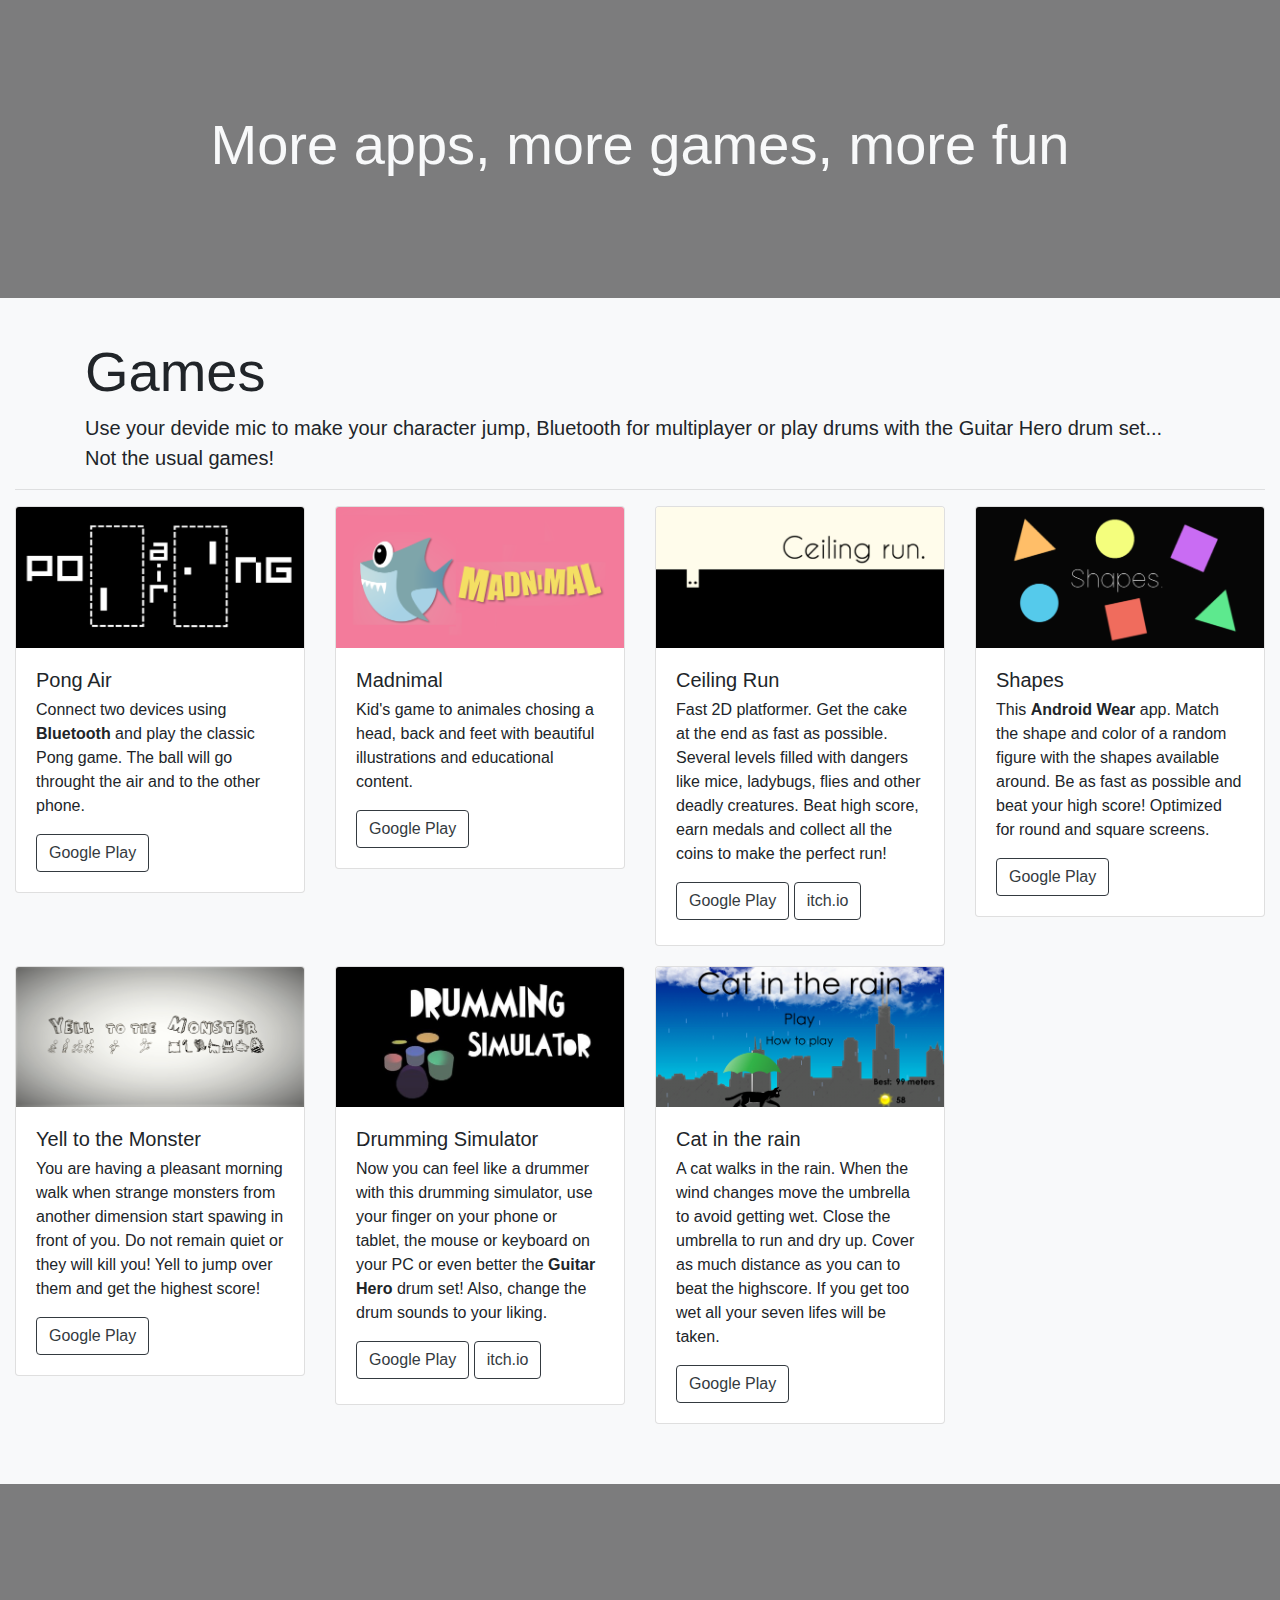
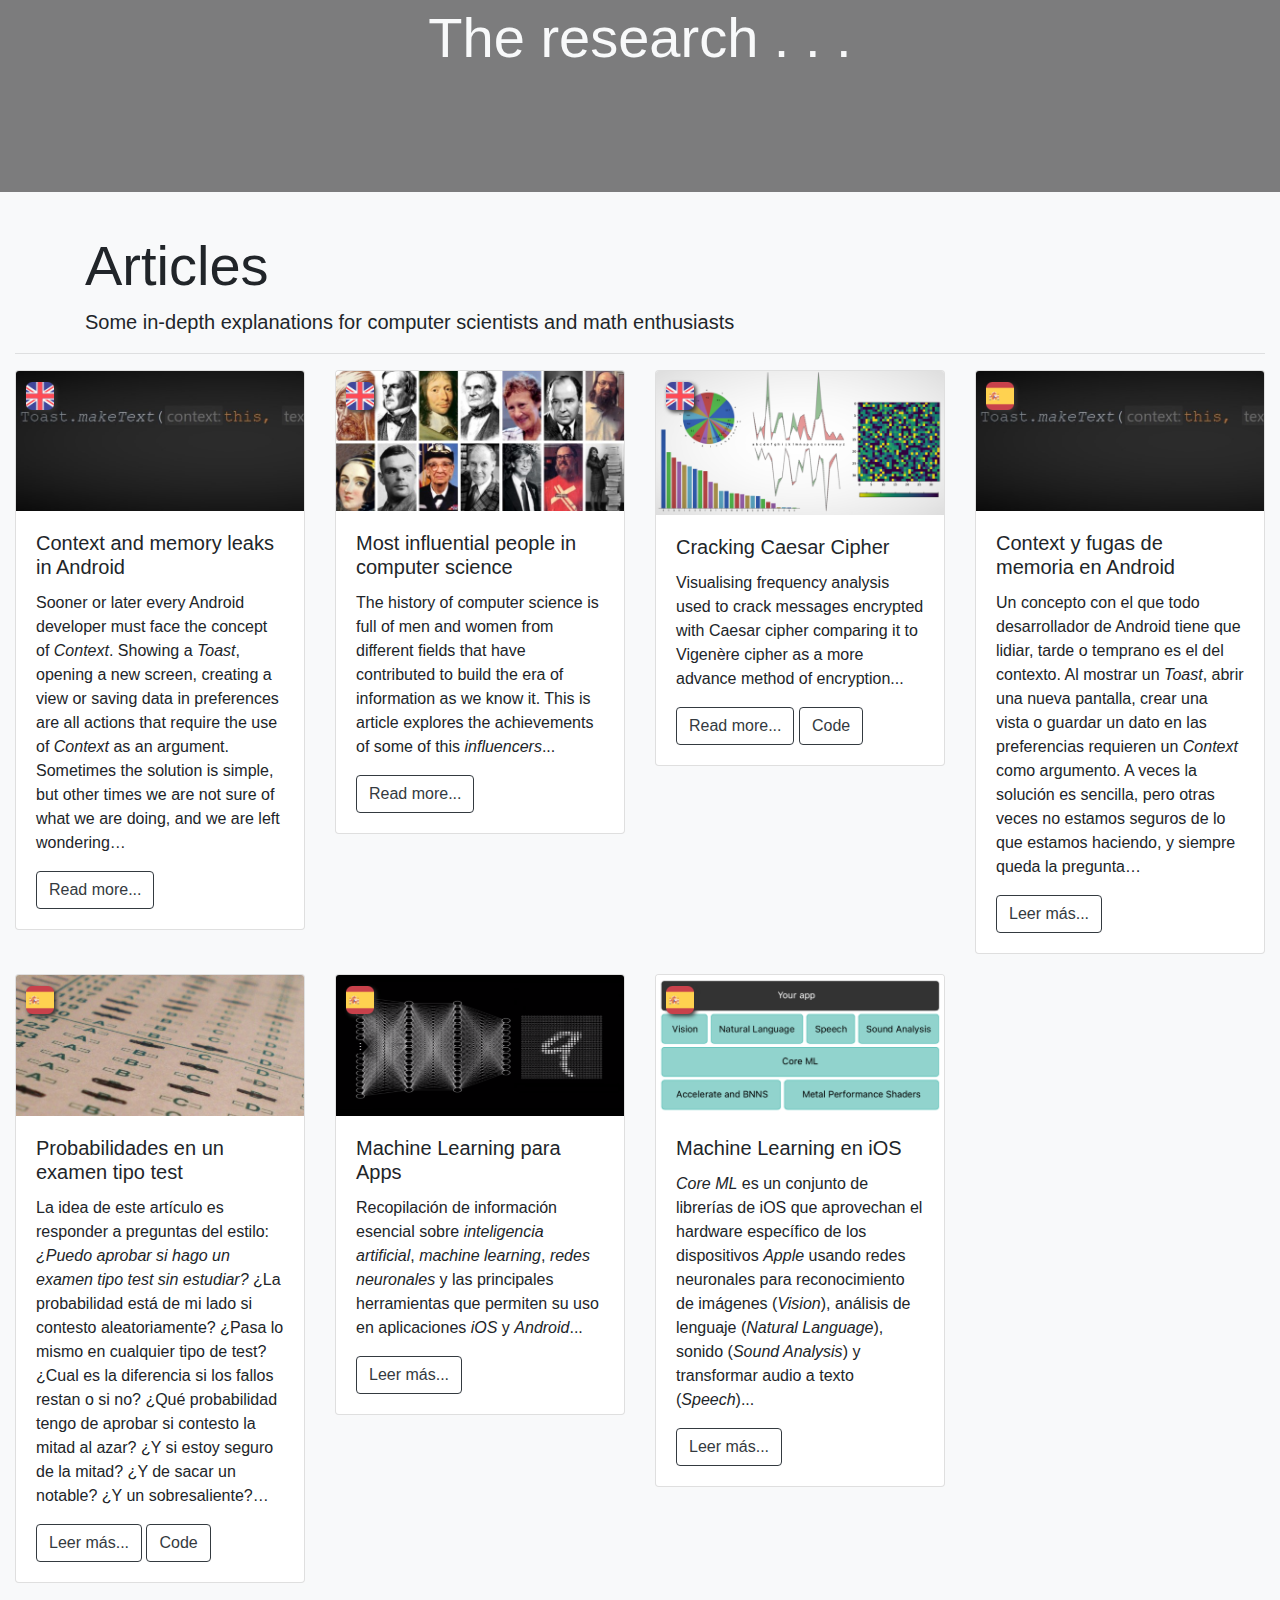
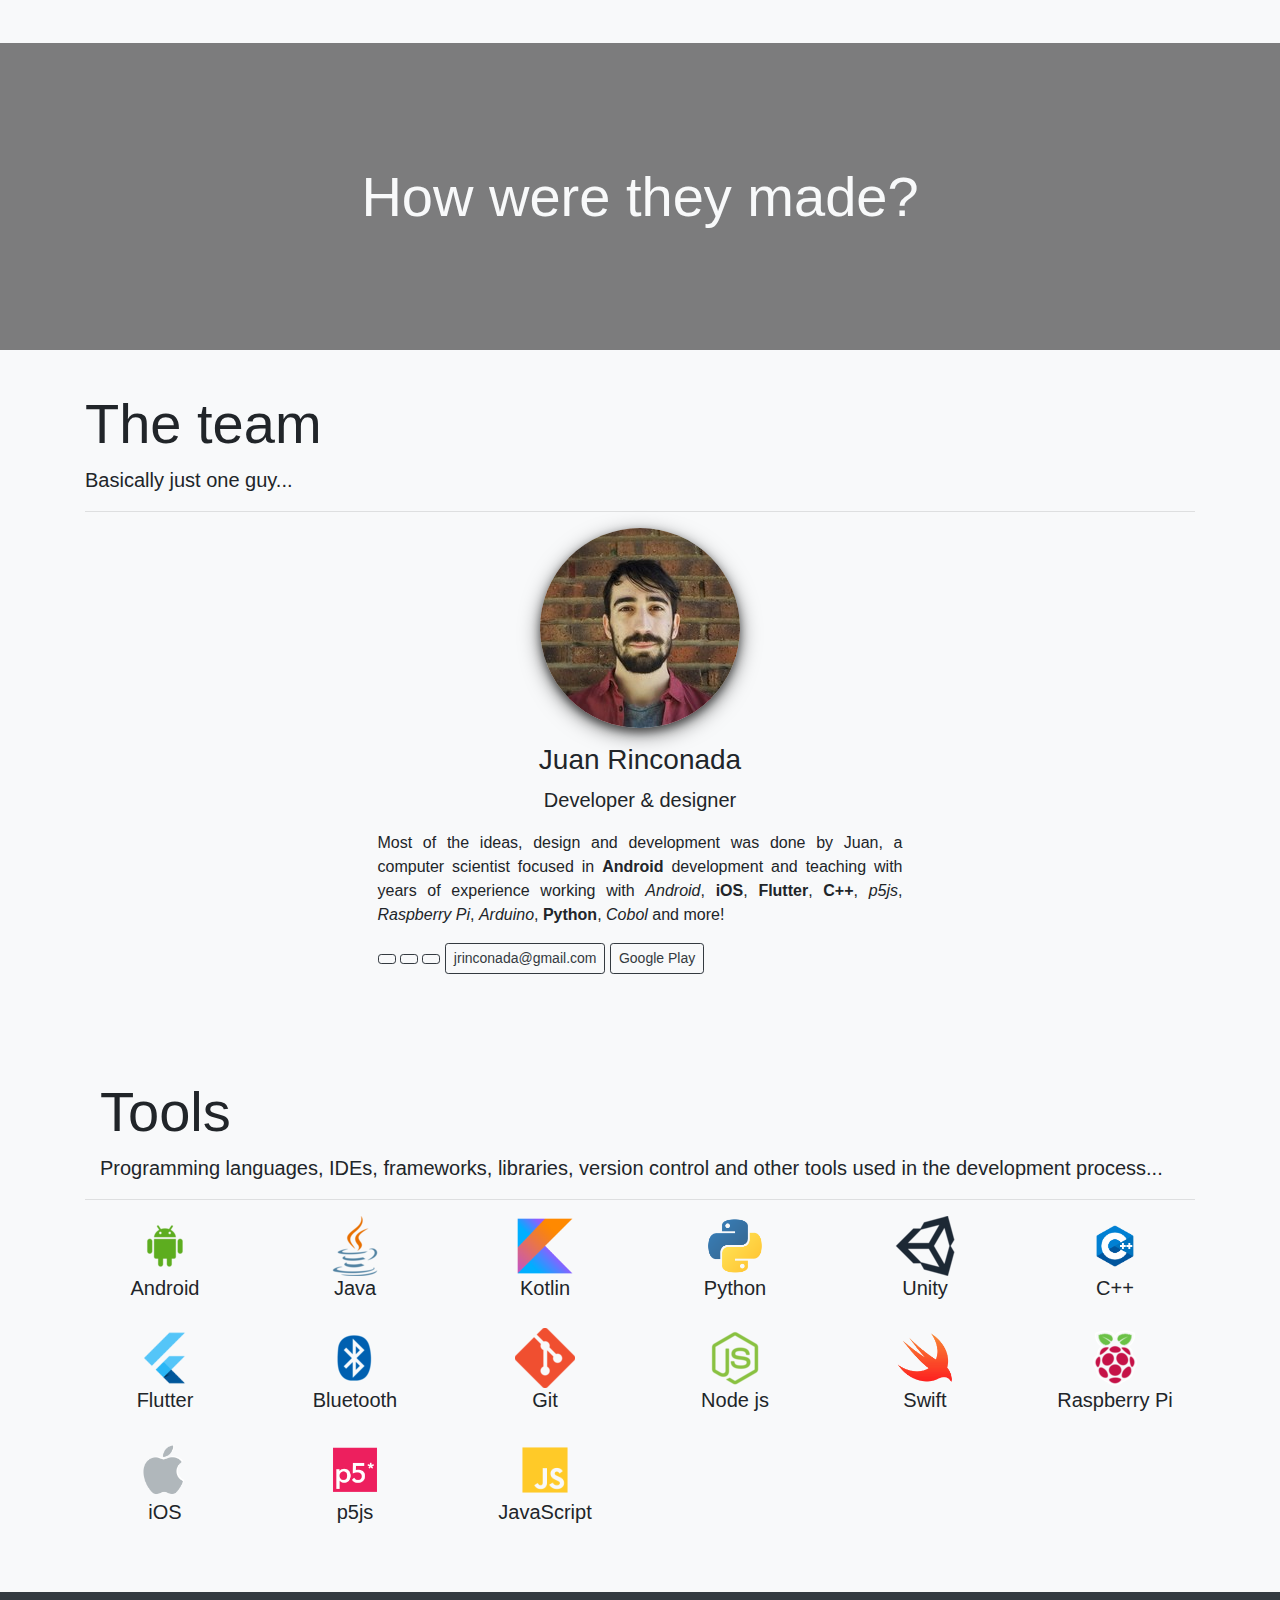
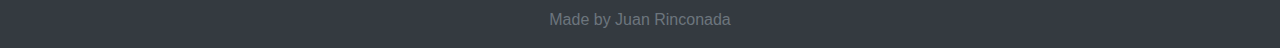
==== commit a64ec7ed: "Add Madnimal, orbits, shadows, music visualization and delete contact section" ====
--- a/index.html
+++ b/index.html
@@ -37,9 +37,6 @@
                     <li class="nav-item">
                         <a class="nav-link" href="#tools">Tools</a>
                     </li>
-                    <li class="nav-item">
-                        <a class="nav-link" href="#contact">Contact</a>
-                    </li>
                 </ul>
             </div>
         </nav>
@@ -119,7 +116,7 @@
                         <div class="card-body">
                             <h5 class="card-title">Talking Morse</h5>
                             <h4 class="card-subtitle android"><i class="fab fa-android"></i></h4>
-                            <p class="card-text">Instantly translate a text to Morse code and viceversa. The Morse code text can be played sound through the device speaker and turn the flashlight on and off. Using <b>audio recognition</b>, sounds can be interpreted as Morse code, this sounds can come from any source like a computer, a phone, a human voice o even a musical instrument.</p>
+                            <p class="card-text"><i>Morse code</i> translator. Played as sound and turning the flashlight on and off. Using <b>audio recognition</b>, sounds can be interpreted as <i>Morse code</i>, this sounds can come from any source like a computer, a phone, a human voice o even a musical instrument.</p>
                             <a href="https://play.google.com/store/apps/details?id=com.jrinconada.morse" class="btn btn-outline-dark">
                                 <i class="fab fa-google-play"></i> Google Play
                             </a>
@@ -144,7 +141,7 @@
                         <img class="card-img-top" src="assets/img/mushrooms-banner.png">
                         <div class="card-body">
                             <h5 class="card-title">Mushroom  Recogniser</h5>
-                            <h4 class="card-subtitle android"><i class="fab fa-android"></i></h4>
+                            <h4 class="card-subtitle android"><i class="fab fa-android"></i> <i class="fab fa-python python"></i></h4>
                             <p class="card-text">This app identifies mushrooms analyzing images using <b>artificial intelligence</b> technology based on machine learning image classification algorithms and mushroom information is presented beautifully.</p>
                             <a href="https://play.google.com/store/apps/details?id=com.jrinconada.mushrooms" class="btn btn-outline-dark">
                                 <i class="fab fa-google-play"></i> Google Play
@@ -170,7 +167,7 @@
                         <img class="card-img-top" src="assets/img/raspberryled-banner.png">
                         <div class="card-body">
                             <h5 class="card-title">Raspberry LED</h5>
-                            <h4 class="card-subtitle android"><i class="fab fa-android"></i></h4>
+                            <h4 class="card-subtitle android"><i class="fab fa-android"></i> <i class="fab fa-python python"></i></h4>
                             <p class="card-text">Clap or tap the Raspberry icon to turn a light on and off connected to your Raspberry Pi. IP and port can be set.</p>
                             <a href="https://play.google.com/store/apps/details?id=com.profe.raspberry" class="btn btn-outline-dark">
                                 <i class="fab fa-google-play"></i> Google Play
@@ -210,6 +207,54 @@
                         </div>
                     </div>
                 </div>
+				<div class="col-sm-6 col-md-4 col-lg-3">
+                    <div class="card">
+                        <img class="card-img-top" src="assets/img/music-banner.png">
+                        <div class="card-body">
+                            <h5 class="card-title">Music Visualization</h5>
+                            <h4 class="card-subtitle js"><i class="fab fa-js-square"></i></h4>
+                            <p class="card-text">A web app displaying song intensity timeline, raw soundwave and frequency volume with colors, lines and circles.</p>
+                            <a href="https://jrinconada.github.io/music-visualization" class="btn btn-outline-dark">
+                                <i class="fab fa-chrome"></i> Website
+                            </a>
+                            <a href="https://github.com/jrinconada/music-visualization" class="btn btn-outline-dark">
+                                <i class="fab fa-github"></i> Code
+                            </a>
+                        </div>
+                    </div>
+                </div>
+				<div class="col-sm-6 col-md-4 col-lg-3">
+                    <div class="card">
+                        <img class="card-img-top" src="assets/img/orbits-banner.png">
+                        <div class="card-body">
+                            <h5 class="card-title">Orbits</h5>
+                            <h4 class="card-subtitle js"><i class="fab fa-js-square"></i></h4>
+                            <p class="card-text">Orbits simulation using just Newton's Law with p5.js in JavaScript to illustrate orbital mechanics.</p>
+                            <a href="https://jrinconada.github.io/orbits" class="btn btn-outline-dark">
+                                <i class="fab fa-chrome"></i> Website
+                            </a>
+                            <a href="https://github.com/jrinconada/orbits" class="btn btn-outline-dark">
+                                <i class="fab fa-github"></i> Code
+                            </a>
+                        </div>
+                    </div>
+                </div>
+				<div class="col-sm-6 col-md-4 col-lg-3">
+                    <div class="card">
+                        <img class="card-img-top" src="assets/img/shadows-banner.png">
+                        <div class="card-body">
+                            <h5 class="card-title">Shadows</h5>
+                            <h4 class="card-subtitle js"><i class="fab fa-js-square"></i></h4>
+                            <p class="card-text">This is shadows simulator of the Sun's movement in the sky and the shadow cast by a building.</p>
+                            <a href="https://jrinconada.github.io/shadows" class="btn btn-outline-dark">
+                                <i class="fab fa-chrome"></i> Website
+                            </a>
+                            <a href="https://github.com/jrinconada/shadows" class="btn btn-outline-dark">
+                                <i class="fab fa-github"></i> Code
+                            </a>
+                        </div>
+                    </div>
+                </div>
             </div>
         </div>
         <!-- Apps & Games separator -->
@@ -240,6 +285,48 @@
                 </div>
                 <div class="col-sm-6 col-md-4 col-lg-3">
                     <div class="card">
+                        <img class="card-img-top" src="assets/img/madnimal-banner.png">
+                        <div class="card-body">
+                            <h5 class="card-title">Madnimal</h5>
+                            <h4 class="card-subtitle android"><i class="fab fa-android"></i></h4>
+                            <p class="card-text">Kid's game to animales chosing a head, back and feet with beautiful illustrations and educational content.</p>
+                            <a href="https://madnimal.carrd.co/" class="btn btn-outline-dark">
+                                <i class="fab fa-google-play"></i> Google Play
+                            </a>
+                        </div>
+                    </div>
+                </div>
+                <div class="col-sm-6 col-md-4 col-lg-3">
+                    <div class="card">
+                        <img class="card-img-top" src="assets/img/ceilingrun-banner.png">
+                        <div class="card-body">
+                            <h5 class="card-title">Ceiling Run</h5>
+                            <h4 class="card-subtitle"><i class="fab fa-android android"></i> <i class="fab fa-windows windows"></i></h4>
+                            <p class="card-text">Fast 2D platformer. Get the cake at the end as fast as possible. Several levels filled with dangers like mice, ladybugs, flies and other deadly creatures. Beat high score, earn medals and collect all the coins to make the perfect run!</p>
+                            <a href="https://play.google.com/store/apps/details?id=com.jrinconada.ceilingrun" class="btn btn-outline-dark extra-margin">
+                                <i class="fab fa-google-play"></i> Google Play
+                            </a>
+                            <a href="https://rinconada-labs.itch.io/ceiling-run" class="btn btn-outline-dark extra-margin">
+                                <i class="fas fa-store"></i> itch.io
+                            </a>
+                        </div>
+                    </div>
+                </div>
+                <div class="col-sm-6 col-md-4 col-lg-3">
+                    <div class="card">
+                        <img class="card-img-top" src="assets/img/shapes-banner.png">
+                        <div class="card-body">
+                            <h5 class="card-title">Shapes</h5>
+                            <h4 class="card-subtitle"><i class="fab fa-android android"></i> <i class="far fa-clock text-muted"></i></h4>
+                            <p class="card-text">This <b>Android Wear</b> app. Match the shape and color of a random figure with the shapes available around. Be as fast as possible and beat your high score! Optimized for round and square screens.</p>
+                            <a href="https://play.google.com/store/apps/details?id=com.jrinconada.shapes" class="btn btn-outline-dark">
+                                <i class="fab fa-google-play"></i> Google Play
+                            </a>
+                        </div>
+                    </div>
+                </div>
+				<div class="col-sm-6 col-md-4 col-lg-3">
+                    <div class="card">
                         <img class="card-img-top" src="assets/img/yelltothemonster-banner.png">
                         <div class="card-body">
                             <h5 class="card-title">Yell to the Monster</h5>
@@ -247,35 +334,6 @@
                             <p class="card-text">You are having a pleasant morning walk when strange monsters from another dimension start spawing in front of you. Do not remain quiet or they will kill you! Yell to jump over them and get the highest score!</p>
 
                             <a href="https://play.google.com/store/apps/details?id=com.jrinconada.runner" class="btn btn-outline-dark">
-                                <i class="fab fa-google-play"></i> Google Play
-                            </a>
-                        </div>
-                    </div>
-                </div>
-                <div class="col-sm-6 col-md-4 col-lg-3">
-                    <div class="card">
-                        <img class="card-img-top" src="assets/img/ceilingrun-banner.png">
-                        <div class="card-body">
-                            <h5 class="card-title">Ceiling Run</h5>
-                            <h4 class="card-subtitle"><i class="fab fa-android android"></i> <i class="fab fa-windows windows"></i></h4>
-                            <p class="card-text">Fast 2D platformer. Get the cake at the end as fast as possible. Several levels filled with dangers like mice, ladybugs, flies and other deadly creatures. Beat high score, earn medals and collect all the coins to make the perfect run!</p>
-                            <a href="https://play.google.com/store/apps/details?id=com.jrinconada.ceilingrun" class="btn btn-outline-dark extra-margin">
-                                <i class="fab fa-google-play"></i> Google Play
-                            </a>
-                            <a href="https://rinconada-labs.itch.io/ceiling-run" class="btn btn-outline-dark extra-margin">
-                                <i class="fas fa-store"></i> itch.io
-                            </a>
-                        </div>
-                    </div>
-                </div>
-                <div class="col-sm-6 col-md-4 col-lg-3">
-                    <div class="card">
-                        <img class="card-img-top" src="assets/img/shapes-banner.png">
-                        <div class="card-body">
-                            <h5 class="card-title">Shapes</h5>
-                            <h4 class="card-subtitle"><i class="fab fa-android android"></i> <i class="far fa-clock text-muted"></i></h4>
-                            <p class="card-text">This <b>Android Wear</b> app. Match the shape and color of a random figure with the shapes available around. Be as fast as possible and beat your high score! Optimized for round and square screens.</p>
-                            <a href="https://play.google.com/store/apps/details?id=com.jrinconada.shapes" class="btn btn-outline-dark">
                                 <i class="fab fa-google-play"></i> Google Play
                             </a>
                         </div>
@@ -436,7 +494,7 @@
                 <img class="portrait rounded-circle center-block" src="assets/img/juan.jpg">
                 <h3 class="text-center">Juan Rinconada</h3>
                 <p class="lead text-center">Developer & designer</p>
-                <p class="text-justify">Most of the ideas, design and development was done by Juan, a computer scientist focused in Android development and teaching with years of experience working with Android, iOS, C++, Raspberry Pi, Arduino, Python, Cobol and more!</p>
+                <p class="text-justify">Most of the ideas, design and development was done by Juan, a computer scientist focused in <b>Android</b> development and teaching with years of experience working with <i>Android</i>, <b>iOS</b>, <b>Flutter</b>, <b>C++</b>, <i>p5js</i>, <i>Raspberry Pi</i>, <i>Arduino</i>, <b>Python</b>, <i>Cobol</i> and more!</p>
                 <a href="https://www.linkedin.com/in/jrinconada/" class="btn btn-outline-dark btn-sm">
                     <i class="fab fa-linkedin"></i>
                 </a>
@@ -449,6 +507,9 @@
                 <a href="mailto:jrinconada@gmail.com" class="btn btn-outline-dark btn-sm">
                     jrinconada@gmail.com
                 </a>
+				<a href="https://play.google.com/store/apps/dev?id=4695881001147977834" class="btn btn-outline-dark btn-sm">
+					<i class="fab fa-google-play"></i> Google Play
+				</a>
             </div>
         </div>
         <!-- Tools -->
@@ -471,8 +532,8 @@
                     <h5>Java</h5>
                 </div>
                 <div class="col-6 col-sm-3 col-lg-2">
-                    <img class="logo" src="assets/icons/androidstudio-logo.png">
-                    <h5>Android Studio</h5>
+                    <img class="logo" src="assets/icons/kotlin-logo.png">
+                    <h5>Kotlin</h5>
                 </div>
                 <div class="col-6 col-sm-3 col-lg-2">
                     <img class="logo" src="assets/icons/python-logo.png">
@@ -483,12 +544,12 @@
                     <h5>Unity</h5>
                 </div>
                 <div class="col-6 col-sm-3 col-lg-2">
-                    <img class="logo" src="assets/icons/csharp-logo.png">
-                    <h5>C#</h5>
-                </div>
-                <div class="col-6 col-sm-3 col-lg-2">
-                    <img class="logo" src="assets/icons/libgdx-logo.png">
-                    <h5>libGDX</h5>
+                    <img class="logo" src="assets/icons/cplusplus-logo.png">
+                    <h5>C++</h5>
+                </div>
+                <div class="col-6 col-sm-3 col-lg-2">
+                    <img class="logo" src="assets/icons/flutter-logo.png">
+                    <h5>Flutter</h5>
                 </div>
                 <div class="col-6 col-sm-3 col-lg-2">
                     <img class="logo" src="assets/icons/bt-logo.png">
@@ -503,39 +564,27 @@
                     <h5>Node js</h5>
                 </div>
                 <div class="col-6 col-sm-3 col-lg-2">
-                    <img class="logo" src="assets/icons/bootstrap-logo.png">
-                    <h5>Bootstrap</h5>
+                    <img class="logo" src="assets/icons/swift-logo.png">
+                    <h5>Swift</h5>
                 </div>
                 <div class="col-6 col-sm-3 col-lg-2">
                     <img class="logo" src="assets/icons/raspberrypi-logo.png">
                     <h5>Raspberry Pi</h5>
                 </div>
-            </div>
-        </div>
-        <!-- Contact -->
-        <div id="contact">
-            &nbsp;
-        </div>
-        <div class="container section">
-            <h1 class="display-4">Contact us</h1>
-            <p class="lead">Info, doubts, suggestions, business inquiries...</p>
-            <hr>
-            <div class="row">
-                <div class="col-md-4 col-lg-5 text-center center-block">
-                    <img class="big-logo rounded-circle center-block" src="assets/icons/rinconadalabs-logo.png">
-                    <div class="container col-12">
-                        <a href="mailto:rinconadalabs@gmail.com" class="btn btn-outline-dark btn-sm">
-                            rinconadalabs@gmail.com
-                        </a>
-                    </div>
-                    <div class="container">
-                        <a href="https://play.google.com/store/apps/dev?id=4695881001147977834" class="btn btn-outline-dark btn-sm">
-                            <i class="fab fa-google-play"></i> Google Play
-                        </a>
-                    </div>
-                </div>
-            </div>
-        </div>
+				<div class="col-6 col-sm-3 col-lg-2">
+                    <img class="logo" src="assets/icons/ios-logo.png">
+                    <h5>iOS</h5>
+                </div>
+				<div class="col-6 col-sm-3 col-lg-2">
+                    <img class="logo" src="assets/icons/p5js-logo.png">
+                    <h5>p5js</h5>
+                </div>
+				<div class="col-6 col-sm-3 col-lg-2">
+                    <img class="logo" src="assets/icons/javascript-logo.png">
+                    <h5>JavaScript</h5>
+                </div>
+            </div>
+        </div>       
         <!-- Footer -->
         <div class="footer-copyright bg-dark text-muted text-center py-3">Made by Juan Rinconada
         </div>
--- a/css/style.css
+++ b/css/style.css
@@ -97,6 +97,14 @@
     color: #d1bd3d;
 }
 
+.python {
+    color: #4B8BBE;
+}
+
+.flutter {
+    color: #0553B1;
+}
+
 .extra-margin {
     margin-bottom: 5px;
 }
